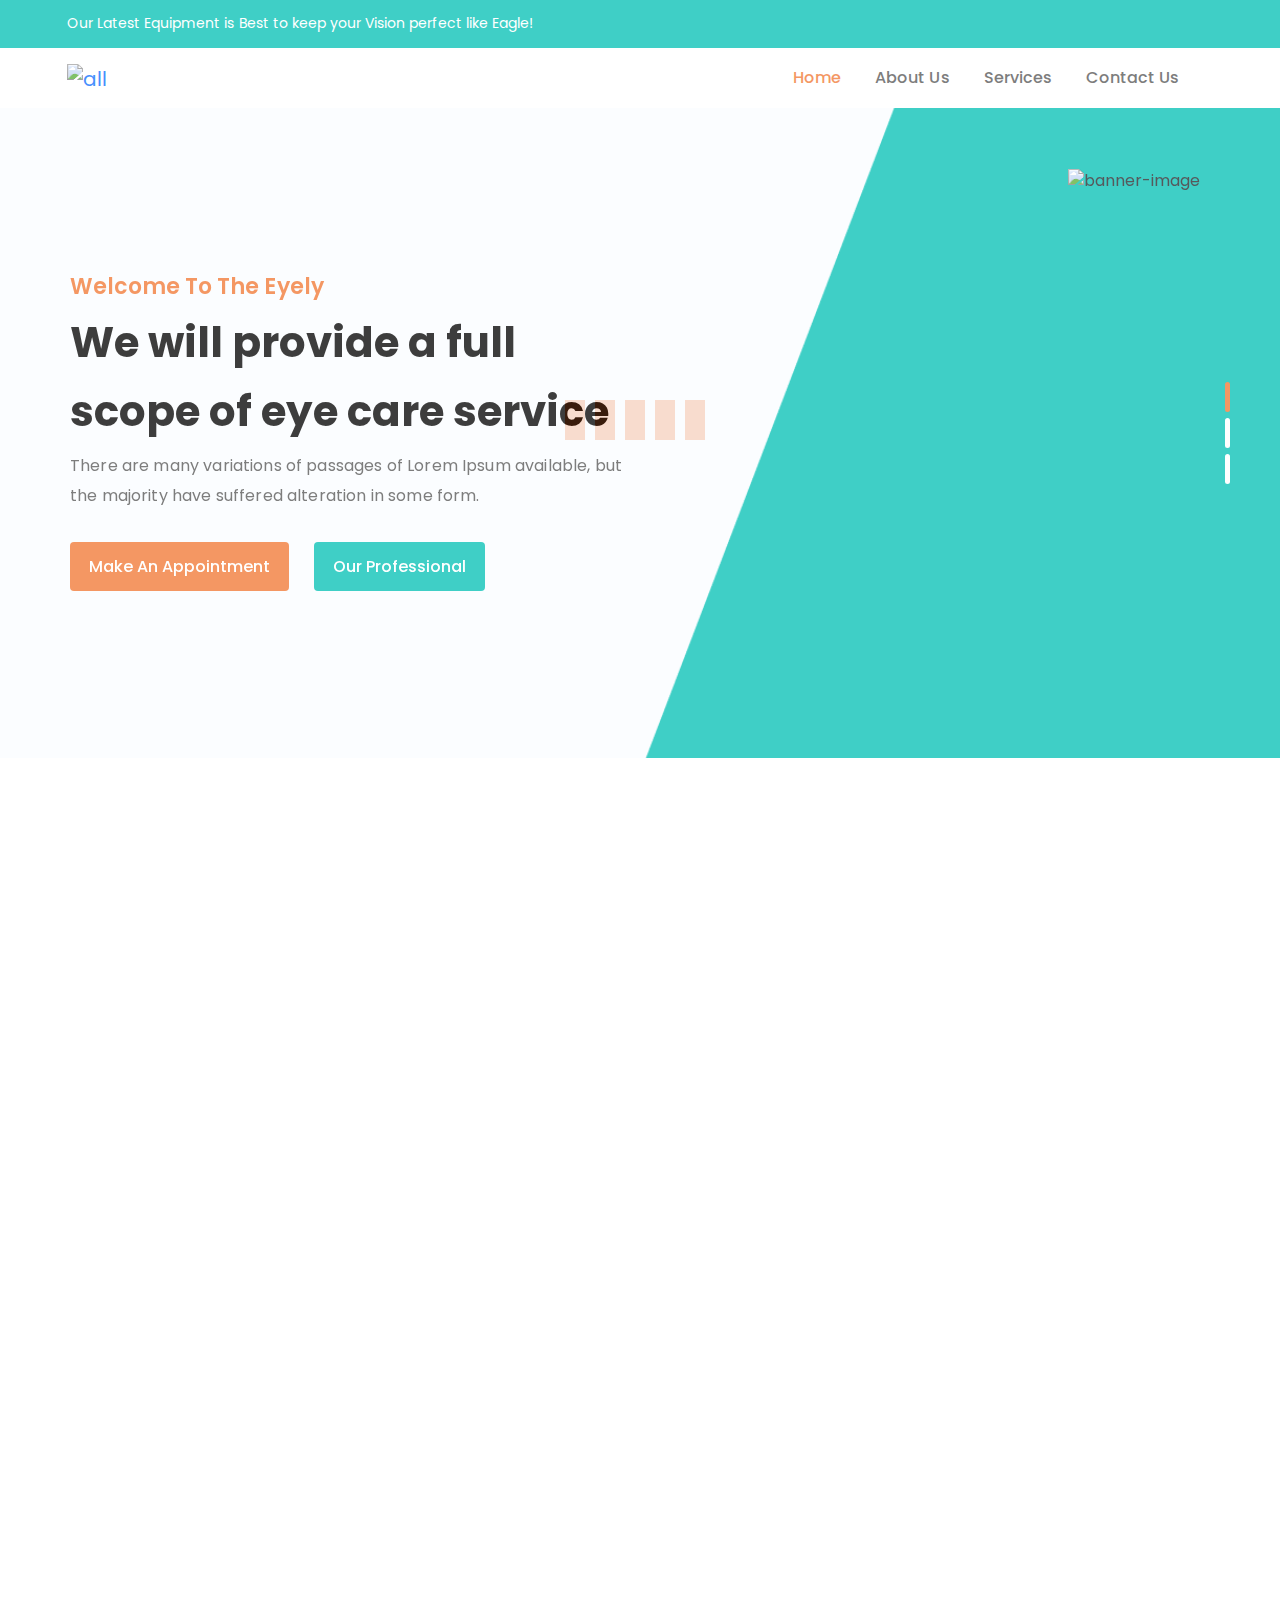
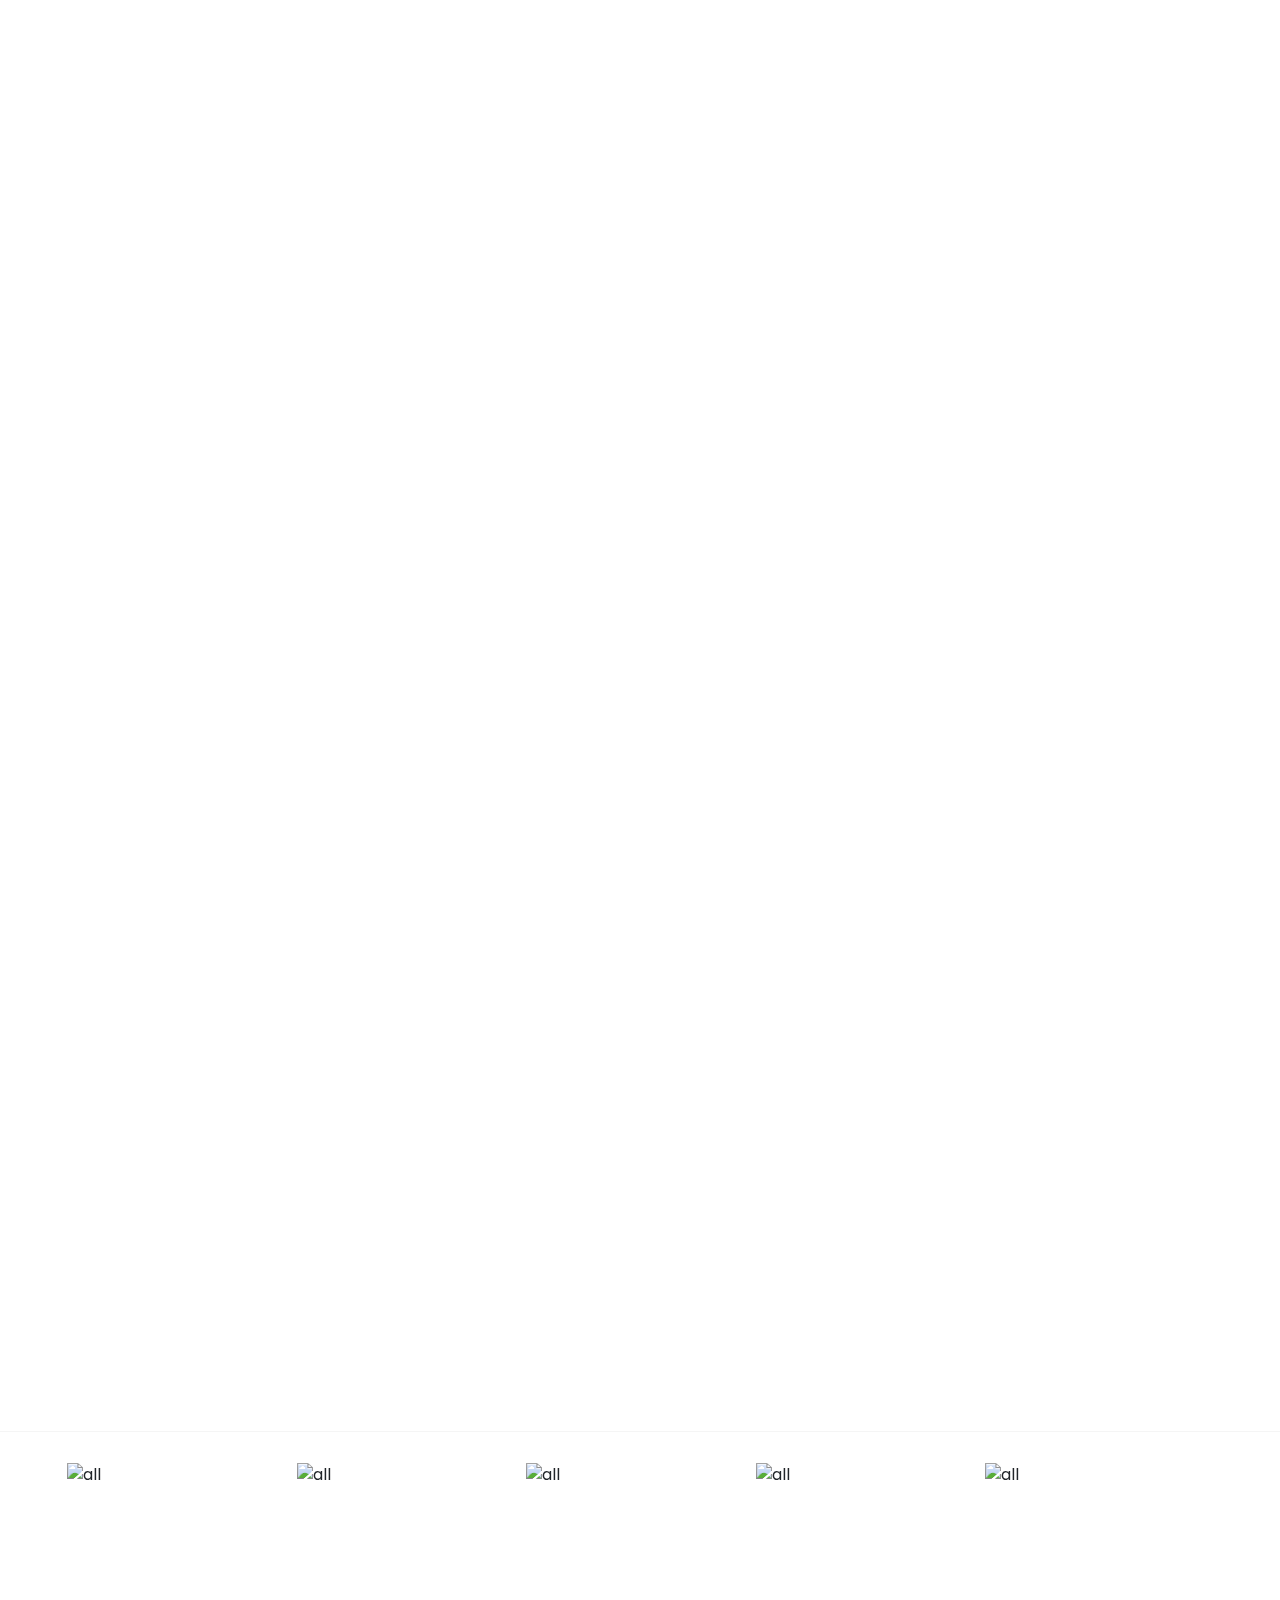
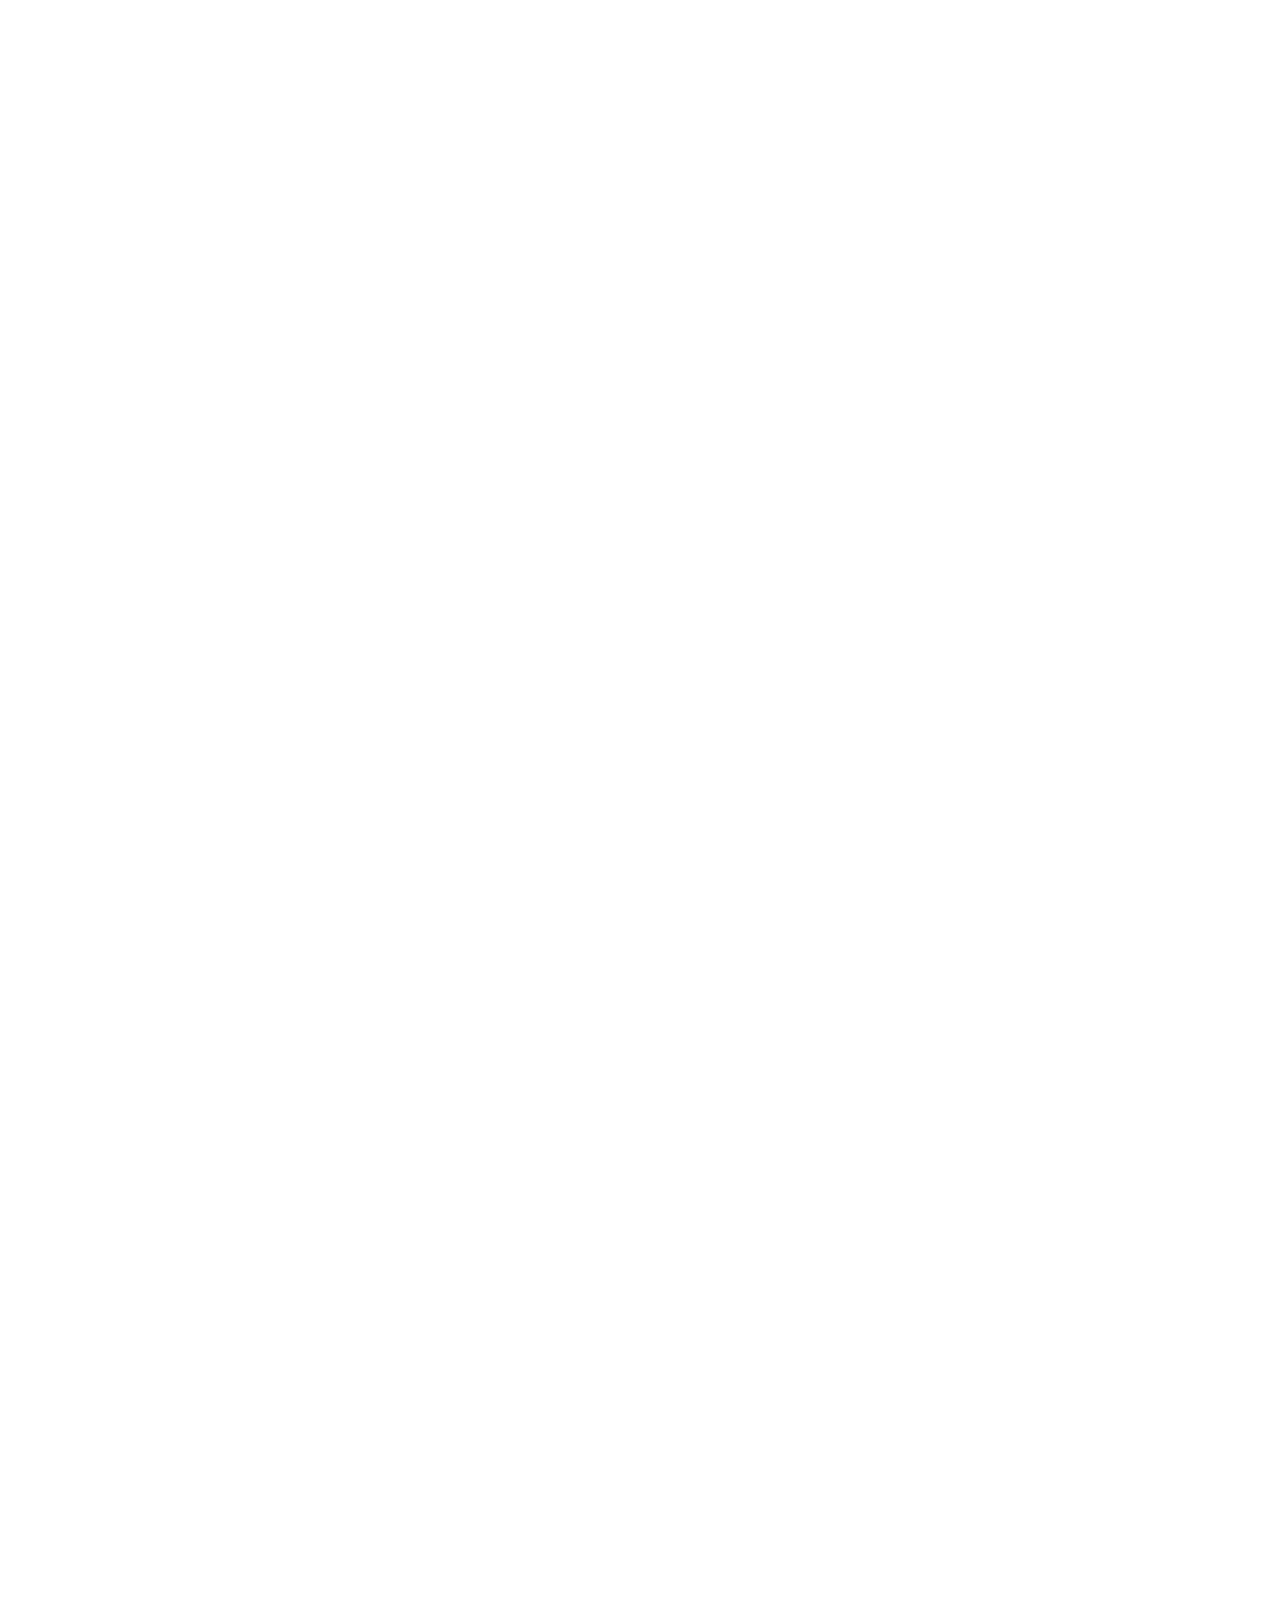
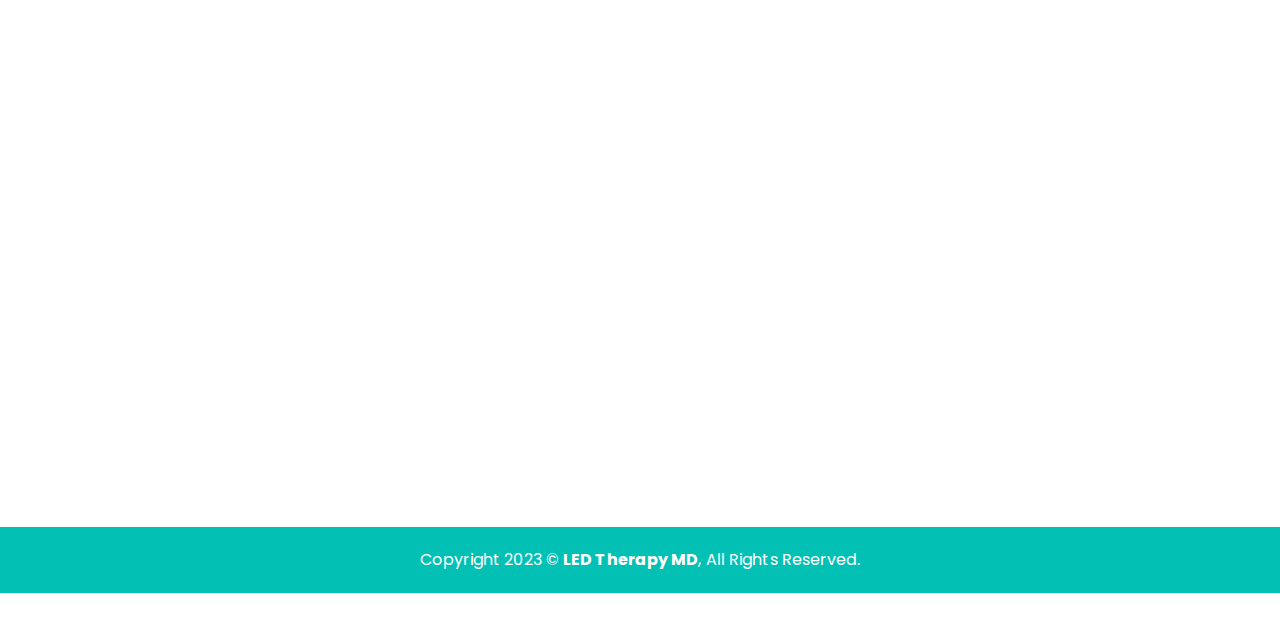
==== index.html @ 7382c35c "first commit" ====
<!DOCTYPE html>
<html lang="en">
<head>
    <meta charset="UTF-8">
    <meta http-equiv="X-UA-Compatible" content="IE=edge">
    <meta name="viewport" content="width=device-width, initial-scale=1.0">
    <link rel="icon" type="image/x-icon" href="http://eyely.bracesol.com/assets/images/eyely-favicon.png">
    <title>LED Therapy MD | Optometrist & Eyecare</title>
    <link href="assets/css/style.css" type="text/css" rel="stylesheet" media="all">
    <link href="assets/css/heo-slider.css" type="text/css" rel="stylesheet" media="all">
    <link href="assets/css/responsive.css" type="text/css" rel="stylesheet" media="all">
    <link href="assets/css/heo-css-lib.css" type="text/css" rel="stylesheet" media="all">
    <link href="assets/css/swiperslidermain.css" type="text/css" rel="stylesheet" media="all">
    <link href="assets/css/typography.css" type="text/css" rel="stylesheet" media="all">
    <link href="assets/css/bootstrap.min.css" rel="stylesheet" media="all" type="text/css">
    <link href="assets/css/select2.min.css" rel="stylesheet" type="text/css" media="all">
    <link href="assets/css/animatin-aos.css" rel="stylesheet" media="all" type="text/css">
    <link href="assets/css/fancybox.css" rel="stylesheet" media="all" type="text/css">
</head>

<body>
    <div class="loader-wrapper">
        <div class="loaded flippers">
            <div></div>
            <div></div>
            <div></div>
            <div></div>
            <div></div>
        </div>
    </div>
    <div class="heo-top-bar" data-aos="fade-down">
        <div class="container">
            <div class="row no-gutters">
                <div class="col-lg-8 col-md-8 col-sm-12 no-gutters">
                    <div class="heo-tp-left">
                        <p>Our Latest Equipment is Best to keep your Vision perfect like Eagle!</p>
                    </div>
                </div>
                <!-- <div class="col-lg-4 col-md-4 col-sm-12 no-gutters">
                    <div class="heo-tp-right">
                        <ul>
                            <li>
                                <p>Social: </p>
                            </li>
                            <li class="tb-social-list-item">
                                <a href="#"><span class="iconify" data-icon="icomoon-free:facebook" data-width="16" data-height="16"></span></a>
                            </li>
                            <li class="tb-social-list-item">
                                <a href="#"><span class="iconify" data-icon="icomoon-free:twitter" data-width="16" data-height="16"></span></a>
                            </li>
                            <li class="tb-social-list-item">
                                <a href="#"><span class="iconify" data-icon="jam:instagram" data-width="20" data-height="20"></span></a>
                            </li>
                            <li class="tb-social-list-item">
                                <a href="#"><span class="iconify" data-icon="icomoon-free:youtube" data-width="16" data-height="16"></span></a>
                            </li>
                        </ul>

                    </div>
                </div> -->
            </div>
        </div>
    </div>
    <!-- ++++++++++logo-nav-section+++++++++ -->
    <div class="heo-header-sec">
        <div class="container">
            <div class="row">
                <div class="heo-nav-bar-main">
                    <nav class="navbar navbar-expand-lg ">
                        <a class="navbar-brand " href="index.html"><img src="http://eyely.bracesol.com/assets/images/Eyely-logo.png" alt="all"></a>
                        <button class="navbar-toggler" type="button" data-bs-toggle="collapse" data-bs-target="#navbarNavDropdown" aria-controls="navbarNavDropdown" aria-expanded="false" aria-label="Toggle navigation">
                            <span class="navbar-toggler-icon"><span class="iconify" data-icon="uim:bars"></span></span>
                        </button>
                        <div class="collapse navbar-collapse heo-nav-bar " id="navbarNavDropdown">
                            <ul class="navbar-nav">
                                <li class="nav-item ">
                                    <a class="nav-link active" href="index.html">Home</a>
                                </li>
                                <li class="nav-item">
                                    <a class="nav-link" href="about-us.html">
                                        About Us
                                    </a>
                                </li>
                                <li class="nav-item">
                                    <a class="nav-link" href="services.html">
                                        Services
                                    </a>
                                </li>
                                <li class="nav-item">
                                    <a class="nav-link" href="contact-us.html">
                                        Contact Us
                                    </a>
                                </li>
                            </ul>

                        </div>

                    </nav>
                </div>
            </div>

        </div>
    </div>
    <!-- slider-section -->
    <section class="heo-slider-sec" data-aos="fade-up">
        <div class="container">
            <div class="swiper-container heo-banner-slider">
                <div class="swiper-wrapper">
                    <div class="swiper-slide">
                        <div class="row">
                            <div class="col-lg-6 col-md-10 col-sm-10 col-10">
                                <div class="heo-header-slider-main">
                                    <div class="heo-header-slider-text">
                                        <h4>Welcome To The Eyely</h4>
                                        <h1>We will provide a full scope of eye care service</h1>
                                        <p>There are many variations of passages of Lorem Ipsum available, but the majority have suffered alteration in some form.</p>
                                    </div>
                                    <div class="heo-header-slider-app-btn">
                                        <a href="appiontment.html" class="heo-btn-success">Make An Appointment</a>
                                        <a href="doctors-grid.html" class="heo-btn-primary">Our Professional</a>
                                    </div>
                                </div>
                            </div>
                            <div class="col-12">
                                <div class="heo-header-img-main">
                                    <div class="heo-header-slide-img">
                                        <img src="http://eyely.bracesol.com/http://eyely.bracesol.com/assets/images/hero-slide-3.png" alt="banner-image">
                                    </div>
                                </div>
                            </div>
                        </div>
                    </div>
                    <div class="swiper-slide">
                        <div class="row">
                            <div class="col-lg-6 col-md-10 col-sm-10 col-10">
                                <div class="heo-header-slider-main">
                                    <div class="heo-header-slider-text">
                                        <h4>Welcome To The Eyely</h4>
                                        <h1>We will provide a full scope of eye care service</h1>
                                        <p>There are many variations of passages of Lorem Ipsum available, but the majority have suffered alteration in some form.</p>
                                    </div>
                                    <div class="heo-header-slider-app-btn">
                                        <a href="appiontment.html" class="heo-btn-success">Make An Appointment</a>
                                        <a href="doctors-grid.html" class="heo-btn-primary">Our Professional</a>
                                    </div>
                                </div>
                            </div>
                            <div class="col-12">
                                <div class="heo-header-img-main">
                                    <div class="heo-header-slide-img">
                                        <img src="http://eyely.bracesol.com/http://eyely.bracesol.com/assets/images/hero-slide-2.png" alt="banner-image">
                                    </div>
                                </div>
                            </div>
                        </div>
                    </div>
                    <div class="swiper-slide">
                        <div class="row">
                            <div class="col-lg-6 col-md-10 col-sm-10 col-10">
                                <div class="heo-header-slider-main">
                                    <div class="heo-header-slider-text">
                                        <h4>Welcome To The Eyely</h4>
                                        <h1>We will provide a full scope of eye care service</h1>
                                        <p>There are many variations of passages of Lorem Ipsum available, but the majority have suffered alteration in some form.</p>
                                    </div>
                                    <div class="heo-header-slider-app-btn">
                                        <a href="appiontment.html" class="heo-btn-success">Make An Appointment</a>
                                        <a href="doctors-grid.html" class="heo-btn-primary">Our Professional</a>
                                    </div>
                                </div>
                            </div>
                            <div class="col-12">
                                <div class="heo-header-img-main">
                                    <div class="heo-header-slide-img">
                                        <img src="http://eyely.bracesol.com/http://eyely.bracesol.com/assets/images/hero-slide-1.png" alt="banner-image">
                                    </div>
                                </div>
                            </div>

                        </div>
                    </div>

                </div>
                <!-- Add Pagination -->
                <div class="swiper-pagination"></div>
            </div>
        </div>
    </section>

    <!-- heo-services-section -->

    <section class="heo-heading-sec" data-aos="zoom-in">
        <div class="container">
            <div class="heo-headings">
                <h2>Eye Care Services</h2>
                <h5>Choose a city and discover interesting spots to meet.</h5>
            </div>
        </div>
    </section>
    <section class="heo-services-sec">
        <div class="container">
            <div class="heo-services-main">
                <div class="row">
                    <div class="col-lg-4 col-md-6 col-sm-6 col-12">
                        <div class="heo-ecs-list" data-aos="fade-up">
                            <div class="heo-ecs-img">
                                <div class="heo-ecs-banner-img">
                                    <a href="services-detail.html"><img src="http://eyely.bracesol.com/http://eyely.bracesol.com/assets/images/ecs-1.png" alt="all"></a>
                                </div>
                                <div class="hec-ecs-img-icon heo-btn-primary"><img src="http://eyely.bracesol.com/assets/images/testing-glasses.svg" alt="all"></div>
                            </div>
                            <div class="heo-ecs-text">
                                <h4><a href="services-detail.html">Surgical Procedure</a></h4>
                                <p>Lorem Ipsum simply dummy text of the printing and typesetting industry.</p>
                                <div class="heo-ecs-read-more">
                                    <a href="services-detail.html">
                                        <h6>Read More</h6>
                                        <p class="heo-read-more"><span class="iconify" data-icon="ep:d-arrow-right" data-width="12" data-height="12"></span></p>
                                    </a>
                                </div>
                            </div>
                            <div class="heo-ecs-bottom-img"><img src="http://eyely.bracesol.com/http://eyely.bracesol.com/assets/images/ecs-2.png" alt="all"></div>
                        </div>
                    </div>

                    <div class="col-lg-4 col-md-6 col-sm-6 col-12">
                        <div class="heo-ecs-list" data-aos="fade-up">
                            <div class="heo-ecs-img">
                                <div class="heo-ecs-banner-img">
                                    <a href="services-detail.html"><img src="http://eyely.bracesol.com/http://eyely.bracesol.com/assets/images/ecs-3.png" alt="all"></a>
                                </div>
                                <div class="hec-ecs-img-icon  heo-btn-primary heo-btn-primary"><img src="http://eyely.bracesol.com/assets/images/eye1.svg" alt="all"></div>
                            </div>
                            <div class="heo-ecs-text">
                                <h4><a href="services-detail.html">Laser Lasik</a></h4>
                                <p>Lorem Ipsum simply dummy text of the printing and typesetting industry.</p>
                                <div class="heo-ecs-read-more">
                                    <a href="services-detail.html">
                                        <h6>Read More</h6>
                                        <p class="heo-read-more"><span class="iconify" data-icon="ep:d-arrow-right" data-width="12" data-height="12"></span></p>
                                    </a>
                                </div>
                            </div>
                            <div class="heo-ecs-bottom-img"><img src="http://eyely.bracesol.com/assets/images/ecs-muted-img-2.png" alt="all"></div>
                        </div>
                    </div>
                    <div class="col-lg-4 col-md-6 col-sm-6 col-12">
                        <div class="heo-ecs-list" data-aos="fade-up">
                            <div class="heo-ecs-img">
                                <div class="heo-ecs-banner-img">
                                    <a href="services-detail.html"><img src="http://eyely.bracesol.com/http://eyely.bracesol.com/assets/images/ecs-3.png" alt="all"></a>
                                </div>
                                <div class="hec-ecs-img-icon  heo-btn-primary"><img src="http://eyely.bracesol.com/assets/images/laser-surgery.svg" alt="all"></div>
                            </div>
                            <div class="heo-ecs-text">
                                <h4> <a href="services-detail.html">Eye Therapy</a></h4>
                                <p>Lorem Ipsum simply dummy text of the printing and typesetting industry.</p>
                                <div class="heo-ecs-read-more">
                                    <a href="services-detail.html">
                                        <h6>Read More</h6>
                                        <p class="heo-read-more"><span class="iconify" data-icon="ep:d-arrow-right" data-width="12" data-height="12"></span></p>
                                    </a>
                                </div>
                            </div>
                            <div class="heo-ecs-bottom-img"><img src="http://eyely.bracesol.com/assets/images/ecs-muted-img-3.png" alt="all"></div>
                        </div>
                    </div>
                    <div class="col-lg-4 col-md-6 col-sm-6 col-12">
                        <div class="heo-ecs-list" data-aos="fade-up">
                            <div class="heo-ecs-img">
                                <div class="heo-ecs-banner-img">
                                    <a href="services-detail.html"><img src="http://eyely.bracesol.com/http://eyely.bracesol.com/assets/images/ecs-4.png" alt="all"></a>
                                </div>
                                <div class="hec-ecs-img-icon  heo-btn-primary"><img src="http://eyely.bracesol.com/assets/images/red-eyes.svg" alt="all"></div>
                            </div>
                            <div class="heo-ecs-text">

                                <h4> <a href="services-detail.html">Dry infection Threat</a></h4>

                                <p>Lorem Ipsum simply dummy text of the printing and typesetting industry.</p>
                                <div class="heo-ecs-read-more">
                                    <a href="services-detail.html">
                                        <h6>Read More</h6>
                                        <p class="heo-read-more"><span class="iconify" data-icon="ep:d-arrow-right" data-width="12" data-height="12"></span></p>
                                    </a>
                                </div>
                            </div>
                            <div class="heo-ecs-bottom-img"><img src="http://eyely.bracesol.com/assets/images/ecs-muted-img-4.png" alt="all"></div>
                        </div>
                    </div>
                    <div class="col-lg-4 col-md-6 col-sm-6 col-12">
                        <div class="heo-ecs-list" data-aos="fade-up">
                            <div class="heo-ecs-img">
                                <div class="heo-ecs-banner-img">
                                    <a href="services-detail.html"><img src="http://eyely.bracesol.com/http://eyely.bracesol.com/assets/images/ecs-5.png" alt="all"></a>
                                </div>
                                <div class="hec-ecs-img-icon  heo-btn-primary"><img src="http://eyely.bracesol.com/assets/images/laser-surgery-1.svg" alt="all"></div>
                            </div>
                            <div class="heo-ecs-text">

                                <h4> <a href="services-detail.html">Eye Test Care</a></h4>

                                <p>Lorem Ipsum simply dummy text of the printing and typesetting industry.</p>
                                <div class="heo-ecs-read-more">
                                    <a href="services-detail.html">
                                        <h6>Read More</h6>
                                        <p class="heo-read-more"><span class="iconify" data-icon="ep:d-arrow-right" data-width="12" data-height="12"></span></p>
                                    </a>
                                </div>
                            </div>
                            <div class="heo-ecs-bottom-img"><img src="http://eyely.bracesol.com/assets/images/ecs-muted-img-5.png" alt="all"></div>
                        </div>
                    </div>
                    <div class="col-lg-4 col-md-6 col-sm-6 col-12">
                        <div class="heo-ecs-list" data-aos="fade-up">
                            <div class="heo-ecs-img">
                                <div class="heo-ecs-banner-img">
                                    <a href="services-detail.html"><img src="http://eyely.bracesol.com/http://eyely.bracesol.com/assets/images/ecs-6.png" alt="all"></a>
                                </div>
                                <div class="hec-ecs-img-icon  heo-btn-primary"><img src="http://eyely.bracesol.com/assets/images/lens-holder-1.svg" alt="all"></div>
                            </div>
                            <div class="heo-ecs-text">

                                <h4><a href="services-detail.html">Contact Lenses</a></h4>

                                <p>Lorem Ipsum simply dummy text of the printing and typesetting industry.</p>
                                <div class="heo-ecs-read-more">
                                    <a href="services-detail.html">
                                        <h6>Read More</h6>
                                        <p class="heo-read-more"><span class="iconify" data-icon="ep:d-arrow-right" data-width="12" data-height="12"></span></p>
                                    </a>
                                </div>
                            </div>
                            <div class="heo-ecs-bottom-img"><img src="http://eyely.bracesol.com/assets/images/ecs-muted-img-6.png" alt="all"></div>
                        </div>
                    </div>

                </div>
                <!-- <div class="heo-view-more"><a href="services.html" class="heo-btn-success">View More Services</a></div> -->
            </div>
        </div>
    </section>
    <!-- ++++++++++heo-about-us+++++++++ -->

    <div class="heo-about-us-sec" data-aos="fade-up">
        <div class="container">
            <div class="heo-about-us-main">
                <div class="row">
                    <div class="col-lg-6 col-md-6 col-sm-12 col-12">
                        <div class="heo-au-main-img" data-aos="fade-up">
                            <img src="http://eyely.bracesol.com/http://eyely.bracesol.com/assets/images/about-us.png" alt="all">
                            <div class="heo-au-exp-20">
                                <p>20+
                                    <small>Years of
                                    Experience</small></p>
                            </div>
                        </div>
                    </div>
                    <div class="col-lg-6 col-md-6 col-sm-12 col-12">
                        <div class="heo-au-right-sec" data-aos="fade-up">
                            <div class="heo-au-heading">
                                <h4>About Us</h4>
                                <h2>We are caring for your eye health hospital</h2>
                            </div>

                            <div class="heo-au-detail" data-aos="fade-up">
                                <p class="heo-au-p">Donec sodales sagittis magna. Sed consequat, leo eget bibendum sodales, augue velit cursus nunc, quis gravida magna mi a libero. Fusce vulputate eleifend sapien. Vestibulum purus quam, scelerisque ut, mollis sed, nonummy
                                    id, metus.</p>
                            </div>
                            <div class="heo-au-acheivments" data-aos="fade-up">
                                <div class="heo-au-ac-item">
                                    <div class="au-ac-icon">
                                        <img src="http://eyely.bracesol.com/assets/images/medal.svg" alt="all">
                                    </div>
                                    <div class="au-ac-content">
                                        <h4>1248</h4>
                                        <p>Client a year</p>
                                    </div>
                                </div>
                                <div class="heo-au-ac-item">
                                    <div class="au-ac-icon">
                                        <img src="http://eyely.bracesol.com/assets/images/happiness.svg" alt="all">
                                    </div>
                                    <div class="au-ac-content">
                                        <h4>2560</h4>
                                        <p>Happy Smile</p>
                                    </div>
                                </div>
                                <div class="heo-au-ac-item">
                                    <div class="au-ac-icon">
                                        <img src="http://eyely.bracesol.com/assets/images/like.svg" alt="all">
                                    </div>
                                    <div class="au-ac-content">
                                        <h4>99.9%</h4>
                                        <p>Quality</p>
                                    </div>
                                </div>
                            </div>
                            <div class="heo-au-watch-demo">
                                <a href="about-us.html">
                                    <div class="heo-au-play-bg">
                                        <p class="heo-au-play">
                                            <img src="http://eyely.bracesol.com/assets/images/play.svg" alt="play">
                                        </p>
                                    </div>
                                    <h6>Watch Demo</h6>
                                </a>
                            </div>
                        </div>
                    </div>
                </div>
            </div>
        </div>
    </div>
    <!-- ++++++++++heo-HOW IT’s WORK+++++++++ -->
    <section class="heo-heading-sec" data-aos="zoom-in">
        <div class="container">
            <div class="heo-headings">
                <h2>How It Works</h2>
                <h5>Choose a city and discover interesting spots to meet.</h5>
            </div>
        </div>
    </section>
    <section class="heo-how-it-works-sec">
        <div class="container">
            <div class="heo-how-it-works-main">
                <div class="row">
                    <div class="col-lg-4 col-md-6 col-sm-12 col-12">
                        <div class="heo-hiw-list" data-aos="fade-up">
                            <div class="heo-hiw-img-icon"><span class="iconify" data-icon="uiw:date"></span></div>
                            <div class="heo-hiw-hover">
                                <div class="heo-hiw-text">
                                    <h5>Make An Appointment</h5>
                                    <p>Lorem Ipsum simply dummy text of the printing and typesetting industry.</p>
                                </div>
                            </div>
                            <div class="heo-hiw-bottom-img"><img src="http://eyely.bracesol.com/assets/images/step-01.svg" alt="all"></div>
                        </div>
                    </div>
                    <div class="col-lg-4 col-md-6 col-sm-12 col-12">
                        <div class="heo-hiw-list" data-aos="fade-up">
                            <div class="heo-hiw-img-icon"><span class="iconify" data-icon="ep:view"></span></div>
                            <div class="heo-hiw-hover">
                                <div class="heo-hiw-text">
                                    <h5>General Checkup</h5>
                                    <p>Lorem Ipsum simply dummy text of the printing and typesetting industry.</p>
                                </div>
                            </div>
                            <div class="heo-hiw-bottom-img"><img src="http://eyely.bracesol.com/assets/images/step-02.svg" alt="all"></div>
                        </div>
                    </div>
                    <div class="col-lg-4 col-md-6 col-sm-12 col-12">
                        <div class="heo-hiw-list heo-hiw-list-last" data-aos="fade-up">
                            <div class="heo-hiw-img-icon"><span class="iconify" data-icon="bi:file-earmark-medical"></span></div>
                            <div class="heo-hiw-hover">
                                <div class="heo-hiw-text">
                                    <h5>Prescribe & Payment</h5>
                                    <p>Lorem Ipsum simply dummy text of the printing and typesetting industry.</p>
                                </div>
                            </div>
                            <div class="heo-hiw-bottom-img"><img src="http://eyely.bracesol.com/assets/images/step-03.svg" alt="all"></div>
                        </div>
                    </div>
                </div>
            </div>
        </div>
    </section>

    <!-- heo-brands -->

    <div class="heo-brands-slider">
        <hr class="heo-bs-hr">
        <div class="container">
            <div class="heo-brands-slider-main">
                <div class="swiper-container heo-testi-swiper-container">
                    <!-- Additional required wrapper -->
                    <div class="swiper-wrapper">
                        <!-- Slides -->
                        <div class="swiper-slide"><img src="http://eyely.bracesol.com/http://eyely.bracesol.com/assets/images/brand-1.png" alt="all">
                        </div>
                        <div class="swiper-slide"><img src="http://eyely.bracesol.com/http://eyely.bracesol.com/assets/images/brand-6.png" alt="all">
                        </div>
                        <div class="swiper-slide"><img src="http://eyely.bracesol.com/http://eyely.bracesol.com/assets/images/brand-4.png" alt="all">
                        </div>
                        <div class="swiper-slide"><img src="http://eyely.bracesol.com/http://eyely.bracesol.com/assets/images/brand-5.png" alt="all">
                        </div>
                        <div class="swiper-slide"><img src="http://eyely.bracesol.com/http://eyely.bracesol.com/assets/images/brand-6.png" alt="all">
                        </div>
                    </div>
                    <!-- If we need navigation buttons -->
                </div>
            </div>
        </div>
    </div>

    <!-- heo-our-experts-sec -->
    <!-- <section class="heo-our-best-team">
        <div class="heo-heading-sec" data-aos="zoom-in">
            <div class="container">
                <div class="heo-headings">
                    <h2>Our Best Teams</h2>
                    <h5>Choose a city and discover interesting spots to meet.</h5>
                </div>
            </div>
        </div>
        <div class="heo-our-best-team-main">
            <div class="container">
                <div class="row">
                    <div class="col-lg-4 col-md-6 col-sm-6">
                        <div class="heo-best-team-dr">
                            <div class="heo-bt-img">
                                <img src="http://eyely.bracesol.com/assets/images/daniel.png" alt="Dr">
                            </div>
                            <div class="heo-bt-detail">
                                <div class="heo-bt-share">
                                    <div class="heo-menu-button heo-btn-primary">
                                        <span class="iconify" data-icon="fe:share" data-width="20" data-height="20"></span>

                                        <a href="javascript:void(0)"><span class="iconify" data-icon="fontisto:facebook" data-width="15" data-height="18"></span></a>
                                        <a href="javascript:void(0)"><span class="iconify" data-icon="el:twitter" data-width="15"></span></a>
                                        <a href="javascript:void(0)"><span class="iconify" data-icon="bi:instagram" data-width="15"></span></a>
                                    </div>
                                </div>
                                <p class="heo-bt-degree">MBBS</p>
                                <a href="doctor-detail.html" class="heo-bt-name">Mr Daniel</a>
                                <div class="heo-bt-call">
                                    <span class="iconify" data-icon="fe:phone" data-width="18" data-height="18"></span>
                                    <p class="heo-bt-call-btn">92742***** <a href="tel:+927422345">Click To Reveal!</a></p>
                                </div>
                            </div>
                        </div>
                    </div>
                    <div class="col-lg-4 col-md-6 col-sm-6">
                        <div class="heo-best-team-dr">
                            <div class="heo-bt-img">
                                <img src="http://eyely.bracesol.com/assets/images/rachel.png" alt="Dr">
                            </div>
                            <div class="heo-bt-detail">
                                <div class="heo-bt-share">
                                    <div class="heo-menu-button heo-btn-primary">
                                        <span class="iconify" data-icon="fe:share" data-width="20" data-height="20"></span>
                                        <a href="javascript:void(0)"><span class="iconify" data-icon="fontisto:facebook" data-width="15" data-height="18"></span></a>
                                        <a href="javascript:void(0)"><span class="iconify" data-icon="el:twitter" data-width="15"></span></a>
                                        <a href="javascript:void(0)"><span class="iconify" data-icon="bi:instagram" data-width="15"></span></a>
                                    </div>
                                </div>
                                <p class="heo-bt-degree">MBBS</p>
                                <a href="doctor-detail.html" class="heo-bt-name">Rachel Pope</a>
                                <div class="heo-bt-call">
                                    <span class="iconify" data-icon="fe:phone" data-width="18" data-height="18"></span>
                                    <p class="heo-bt-call-btn">92742***** <a href="tel:+927422345">Click To Reveal!</a></p>
                                </div>
                            </div>
                        </div>
                    </div>
                    <div class="col-lg-4 col-md-6 col-sm-6">
                        <div class="heo-best-team-dr">
                            <div class="heo-bt-img">
                                <img src="http://eyely.bracesol.com/assets/images/tom-will.png" alt="Dr">
                            </div>
                            <div class="heo-bt-detail">
                                <div class="heo-bt-share">
                                    <div class="heo-menu-button heo-btn-primary">
                                        <span class="iconify" data-icon="fe:share" data-width="20" data-height="20"></span>

                                        <a href="javascript:void(0)"><span class="iconify" data-icon="fontisto:facebook" data-width="15" data-height="18"></span></a>
                                        <a href="javascript:void(0)"><span class="iconify" data-icon="el:twitter" data-width="15"></span></a>
                                        <a href="javascript:void(0)"><span class="iconify" data-icon="bi:instagram" data-width="15"></span></a>
                                    </div>
                                </div>
                                <p class="heo-bt-degree">MBBS</p>
                                <a href="doctor-detail.html" class="heo-bt-name">Tom Williamson</a>
                                <div class="heo-bt-call">
                                    <span class="iconify" data-icon="fe:phone" data-width="18" data-height="18"></span>
                                    <p class="heo-bt-call-btn">92742***** <a href="tel:+927422345">Click To Reveal!</a></p>
                                </div>
                            </div>
                        </div>
                    </div>
                    <div class="col-lg-4 col-md-6 col-sm-6">
                        <div class="heo-best-team-dr">
                            <div class="heo-bt-img">
                                <img src="http://eyely.bracesol.com/assets/images/mis-jonne.png" alt="Dr">
                            </div>
                            <div class="heo-bt-detail">
                                <div class="heo-bt-share">
                                    <div class="heo-menu-button heo-btn-primary">
                                        <span class="iconify" data-icon="fe:share" data-width="20" data-height="20"></span>
                                        <a href="javascript:void(0)"><span class="iconify" data-icon="fontisto:facebook" data-width="15" data-height="18"></span></a>
                                        <a href="javascript:void(0)"><span class="iconify" data-icon="el:twitter" data-width="15"></span></a>
                                        <a href="javascript:void(0)"><span class="iconify" data-icon="bi:instagram" data-width="15"></span></a>
                                    </div>
                                </div>
                                <p class="heo-bt-degree">MBBS</p>
                                <a href="doctor-detail.html" class="heo-bt-name">Miss Joanne</a>
                                <div class="heo-bt-call">
                                    <span class="iconify" data-icon="fe:phone" data-width="18" data-height="18"></span>
                                    <p class="heo-bt-call-btn">92742***** <a href="tel:+927422345">Click To Reveal!</a></p>
                                </div>
                            </div>
                        </div>
                    </div>
                    <div class="col-lg-4 col-md-6 col-sm-6">
                        <div class="heo-best-team-dr">
                            <div class="heo-bt-img">
                                <img src="http://eyely.bracesol.com/assets/images/jhon-beter.png" alt="Dr">
                            </div>
                            <div class="heo-bt-detail">
                                <div class="heo-bt-share">
                                    <div class="heo-menu-button heo-btn-primary">
                                        <span class="iconify" data-icon="fe:share" data-width="20" data-height="20"></span>

                                        <a href="javascript:void(0)"><span class="iconify" data-icon="fontisto:facebook" data-width="15" data-height="18"></span></a>
                                        <a href="javascript:void(0)"><span class="iconify" data-icon="el:twitter" data-width="15"></span></a>
                                        <a href="javascript:void(0)"><span class="iconify" data-icon="bi:instagram" data-width="15"></span></a>
                                    </div>
                                </div>
                                <p class="heo-bt-degree">MBBS</p>
                                <a href="doctor-detail.html" class="heo-bt-name">Dr. John Batter</a>
                                <div class="heo-bt-call">
                                    <span class="iconify" data-icon="fe:phone" data-width="18" data-height="18"></span>
                                    <p class="heo-bt-call-btn">92742***** <a href="tel:+927422345">Click To Reveal!</a></p>
                                </div>
                            </div>
                        </div>
                    </div>
                    <div class="col-lg-4 col-md-6 col-sm-6">
                        <div class="heo-best-team-dr">
                            <div class="heo-bt-img">
                                <img src="http://eyely.bracesol.com/assets/images/berry.png" alt="Dr">
                            </div>
                            <div class="heo-bt-detail">
                                <div class="heo-bt-share">
                                    <div class="heo-menu-button heo-btn-primary">
                                        <span class="iconify" data-icon="fe:share" data-width="20" data-height="20"></span>

                                        <a href="javascript:void(0)"><span class="iconify" data-icon="fontisto:facebook" data-width="15" data-height="18"></span></a>
                                        <a href="javascript:void(0)"><span class="iconify" data-icon="el:twitter" data-width="15"></span></a>
                                        <a href="javascript:void(0)"><span class="iconify" data-icon="bi:instagram" data-width="15"></span></a>
                                    </div>
                                </div>
                                <p class="heo-bt-degree">MBBS</p>
                                <a href="doctor-detail.html" class="heo-bt-name">Dr. Berry Gardner</a>
                                <div class="heo-bt-call">
                                    <span class="iconify" data-icon="fe:phone" data-width="18" data-height="18"></span>
                                    <p class="heo-bt-call-btn">92742***** <a href="tel:+927422345">Click To Reveal!</a></p>
                                </div>
                            </div>
                        </div>
                    </div>
                </div>
                <div class="heo-view-more"><a href="doctors-grid.html" class="heo-btn-success">View More</a></div>
            </div>
        </div>
    </section> -->

    <!-- heo-TESTIMONIALS-sec -->

    <section class="heo-testiminial-sec " data-aos="fade-up">
        <div class="container">
            <div class="heo-heading-sec" data-aos="zoom-in">
                <div class="container">
                    <div class="heo-headings">
                        <h2>What Our Client’s Say</h2>
                        <h5>Choose a city and discover interesting spots to meet.</h5>
                    </div>
                </div>
            </div>
            <div class="heo-testiminial-main">

                <div class="row">
                    <div class="col-lg-12 col-md-12 col-sm-12 col-12">
                        <div class="heo-tm-feedbackslider" data-aos="zoom-in">
                            <div class="swiper-container heo-clients-fb">
                                <!-- Additional required wrapper -->
                                <div class="swiper-wrapper">
                                    <!-- Slides -->
                                    <div class="swiper-slide">
                                        <div class="heo-cilent-fb-inner">
                                            <div class="heo-client-fb-img"><img src="http://eyely.bracesol.com/http://eyely.bracesol.com/assets/images/Ellipse-1977.png" alt="all"></div>
                                            <div class="client-fb-name">
                                                <h5>Isabel jhon</h5>
                                                <h6>Manager</h6>
                                            </div>
                                            <div class="heo-client-fb-msg" data-aos="fade-up">

                                                <div class="client-fb-detail">
                                                    <p data-aos="fade-up">Donec quam felis, ultricies nec, pellentesque eu, pretium quis, sem. Nulla consequat massa quis enim. Donec pede justo, fringilla vel, aliquet nec, vulputate eget, arcu.</p>
                                                </div>
                                            </div>
                                        </div>
                                    </div>
                                    <div class="swiper-slide">
                                        <div class="heo-cilent-fb-inner">
                                            <div class="heo-client-fb-img"><img src="http://eyely.bracesol.com/http://eyely.bracesol.com/assets/images/client-img.png" alt="all"></div>
                                            <div class="client-fb-name">
                                                <h5>Marley</h5>
                                                <h6>Coordinator</h6>
                                            </div>
                                            <div class="heo-client-fb-msg" data-aos="fade-up">

                                                <div class="client-fb-detail">
                                                    <p data-aos="fade-up">Donec quam felis, ultricies nec, pellentesque eu, pretium quis, sem. Nulla consequat massa quis enim. Donec pede justo, fringilla vel, aliquet nec, vulputate eget, arcu.</p>
                                                </div>
                                            </div>
                                        </div>
                                    </div>
                                    <div class="swiper-slide">
                                        <div class="heo-cilent-fb-inner">
                                            <div class="heo-client-fb-img"><img src="http://eyely.bracesol.com/http://eyely.bracesol.com/assets/images/warren.png" alt="all"></div>
                                            <div class="client-fb-name">
                                                <h4>Warren</h4>
                                                <h6>Director</h6>
                                            </div>
                                            <div class="heo-client-fb-msg" data-aos="fade-up">

                                                <div class="client-fb-detail">
                                                    <p data-aos="fade-up">Donec quam felis, ultricies nec, pellentesque eu, pretium quis, sem. Nulla consequat massa quis enim. Donec pede justo, fringilla vel, aliquet nec, vulputate eget, arcu.</p>
                                                </div>
                                            </div>
                                        </div>
                                    </div>
                                </div>
                            </div>
                        </div>
                    </div>
                </div>
            </div>
        </div>
    </section>
    <!-- heo-APPOINTMENT-sec -->
    <section class="heo-appiontment-sec" data-aos="fade-up">
        <div class="container">
            <div class="heo-appiontment-main">
                <div class="row">
                    <div class="col-lg-6 col-md-12 col-sm-12 col-12 pe-lg-0 pe-md-0 ">
                        <div class="heo-heading-sec" data-aos="zoom-in">
                            <div class="heo-headings">
                                <h2>Make An Appoinment</h2>
                                <h5>Choose a city and discover interesting spots to meet.</h5>
                            </div>
                        </div>
                        <div class="heo-am-form" data-aos="fade-up">
                            <form>
                                <div class="row">
                                    <div class="col-sm-6 col-12">
                                        <label class="">First Name<span>*</span></label>
                                        <input type="text" class="form-control" placeholder="First name" required>
                                    </div>
                                    <div class="col-sm-6 col">
                                        <label class="">Last Name<span>*</span></label>
                                        <input type="text" class="form-control" placeholder="Last name" required>
                                    </div>
                                    <div class="col-sm-6 col-12">
                                        <label class="">Email<span>*</span></label>
                                        <input type="email" class="form-control" placeholder="Please Enter Your Email" required>
                                    </div>
                                    <div class="col-sm-6 col">
                                        <label class="">Last Name<span>*</span></label>
                                        <div class="heo-select-wrapper">
                                            <select>
                                            <option value="ca">Choose Doctor</option>
                                            <option value="ca">Doctor 1</option>
                                            <option value="cd">Doctor 2</option>
                                            <option value="xx">Doctor 3</option>
                                        </select>
                                        </div>
                                    </div>
                                    <div class="col-sm-6 col-12">
                                        <label class="">Phone Number<span>*</span></label>
                                        <input type="text" class="form-control" placeholder="Your Phone Number Please" required>
                                    </div>
                                    <div class="col-sm-6 col">
                                        <label class="">Time & Date<span>*</span></label>
                                        <input type="text" class="form-control" placeholder="Please Date & Time" required>
                                    </div>
                                    <div class="col-12">
                                        <label class="">Message<span>*</span></label>
                                        <textarea class="form-control" placeholder="Your Message" rows="4" required></textarea>
                                    </div>
                                    <div class="col-12">
                                        <input class="heo-make-app-btn heo-btn-success" type="submit" value="Make An Appiontment"></div>
                                </div>
                            </form>
                        </div>
                    </div>
                    <div class="col-lg-6 col-md-12 col-sm-12 col-12">
                        <div class="heo-am-booknow" data-aos="fade-up">
                            <div class="heo-book-am-icon">
                                <img src="http://eyely.bracesol.com/assets/images/clock.svg" alt="clock">
                            </div>
                            <h2>Working Hours</h2>
                            <p>Donec quam felis, ultricies nec, pellentesque eu, pretium quis, sem. Nulla consequat massa quis enim. Donec pede justo, fringilla vel, aliquet nec, vulputate eget, arcu.
                            </p>
                            <h4>Opening Hours </h4>
                            <div class="heo-am-clinic-timing">
                                <h6>Monday
                                    <span>09:00 AM - 09:00 PM</span>
                                </h6>
                                <h6>Tuesday
                                    <span>09:00 AM - 09:00 PM</span>
                                </h6>
                                <h6>Wednesday
                                    <span>09:00 AM - 09:00 PM</span>
                                </h6>
                                <h6>Thursday
                                    <span>09:00 AM - 09:00 PM</span>
                                </h6>
                                <h6>Friday
                                    <span>09:00 AM - 09:00 PM</span>
                                </h6>
                                <h6>Saturday
                                    <span>Closed</span>
                                </h6>
                                <h6>Sunday
                                    <span>Closed</span>
                                </h6>
                            </div>
                        </div>
                    </div>
                </div>
            </div>
        </div>
    </section>

    <!-- <section class="heo-blog-news-sec">
        <div class="heo-heading-sec" data-aos="zoom-in">
            <div class="container">
                <div class="heo-headings">
                    <h2>Our Latest News</h2>
                    <h5>Choose a city and discover interesting spots to meet.</h5>
                </div>
            </div>
        </div>
        <div class="container">
            <div class="heo-blog-news-main">
                <div class="row">
                    <div class="col-lg-6 col-md-12 col-sm-12 col-12">
                        <div class="heo-blog-slider">
                            <div class="heo-blog-inner">
                                <div class="heo-blog-img"><img src="http://eyely.bracesol.com/assets/images/Rectangle-1742.png" alt="all"></div>
                                <div class="heo-blog-text">
                                    <div class="blog-cap">
                                        <h5>Can Frame & Glasses Work Better Than Lense?</h5>
                                    </div>
                                    <div class="blog-date">
                                        <span class="iconify" data-icon="uiw:date" data-width="20"></span>
                                        <span>3 June, 2022</span>
                                    </div>
                                    <div class="blog-p">
                                        <p>Donec quam felis, ultricies nec, pellentesque eu, pretium quis, Nulla conseqsem.</p>
                                    </div>
                                    <div class="heo-blog-read-more">
                                        <a href="blog-detail.html">
                                            <h6>Read More</h6>
                                            <p class="heo-read-more"><span class="iconify" data-icon="ep:d-arrow-right" data-width="12" data-height="12"></span></p>
                                        </a>
                                    </div>
                                </div>
                            </div>
                        </div>
                    </div>
                    <div class="col-lg-6 col-md-12 col-sm-12 col-12">
                        <div class="heo-blog-slider">
                            <div class="heo-blog-inner">
                                <div class="heo-blog-img"><img src="http://eyely.bracesol.com/assets/images/blog-dr-img.png" alt="all"></div>
                                <div class="heo-blog-text">
                                    <div class="blog-cap">
                                        <h5>Can Frame & Glasses Work Better Than Lense?</h5>
                                    </div>
                                    <div class="blog-date"><span class="iconify" data-icon="uiw:date" data-width="20"></span>
                                        <span>3 June, 2022</span></div>
                                    <div class="blog-p">
                                        <p>Donec quam felis, ultricies nec, pellentesque eu, pretium quis, Nulla conseqsem.</p>
                                    </div>
                                    <div class="heo-blog-read-more">
                                        <a href="blog-detail.html">
                                            <h6>Read More</h6>
                                            <p class="heo-read-more"><span class="iconify" data-icon="ep:d-arrow-right" data-width="12" data-height="12"></span></p>
                                        </a>
                                    </div>
                                </div>
                            </div>
                        </div>
                    </div>
                    <div class="col-lg-6 col-md-12 col-sm-12 col-12">
                        <div class="heo-blog-slider">
                            <div class="heo-blog-inner">
                                <div class="heo-blog-img"><img src="http://eyely.bracesol.com/assets/images/Rectangle-173.png" alt="all"></div>
                                <div class="heo-blog-text">
                                    <div class="blog-cap">
                                        <h5>Can Frame & Glasses Work Better Than Lense?</h5>
                                    </div>
                                    <div class="blog-date"><span class="iconify" data-icon="uiw:date" data-width="20"></span>
                                        <span>3 June, 2022</span></div>
                                    <div class="blog-p">
                                        <p>Donec quam felis, ultricies nec, pellentesque eu, pretium quis, Nulla conseqsem.</p>
                                    </div>
                                    <div class="heo-blog-read-more">
                                        <a href="blog-detail.html">
                                            <h6>Read More</h6>
                                            <p class="heo-read-more"><span class="iconify" data-icon="ep:d-arrow-right" data-width="12" data-height="12"></span></p>
                                        </a>
                                    </div>
                                </div>
                            </div>
                        </div>
                    </div>
                    <div class="col-lg-6 col-md-12 col-sm-12 col-12">
                        <div class="heo-blog-slider">
                            <div class="heo-blog-inner">
                                <div class="heo-blog-img"><img src="http://eyely.bracesol.com/assets/images/Rectangle-17.png" alt="all"></div>
                                <div class="heo-blog-text">
                                    <div class="blog-cap">
                                        <h5>Can Frame & Glasses Work Better Than Lense?</h5>
                                    </div>
                                    <div class="blog-date"><span class="iconify" data-icon="uiw:date" data-width="20"></span>
                                        <span>3 June, 2022</span></div>
                                    <div class="blog-p">
                                        <p>Donec quam felis, ultricies nec, pellentesque eu, pretium quis, Nulla conseqsem.</p>
                                    </div>
                                    <div class="heo-blog-read-more">
                                        <a href="blog-detail.html">
                                            <h6>Read More</h6>
                                            <p class="heo-read-more"><span class="iconify" data-icon="ep:d-arrow-right" data-width="12" data-height="12"></span></p>
                                        </a>
                                    </div>
                                </div>
                            </div>
                        </div>
                    </div>
                </div>
            </div>
        </div>
    </section> -->

    <!-- heo-Scroll-top-sec -->
    <div id="scrollTopBtn" title="Go to top">
        <div class="heo-btn-success"><span class="iconify" data-icon="oi:arrow-top" data-width="18"></span></div>
    </div>

    <!-- heo-footr-sec -->
    <footer class="heo-main-footer">
        <div class="heo-footer-newsletter" data-aos="fade-up">
            <div class="container">
                <div class="heo-footer-newsletter-main">
                    <div class="row">
                        <div class="col-lg-6 col-md-6 col-12">
                            <div class="heo-footer-newsletter-text">
                                <h5>Subscribe Our Email Newsletter & Stay Tuned</h5>
                                <p>Nam quam nunc, blandit vel, luctus pulvinar, hendrerit id, lorem. Maecenas necNam quam nunc, blandit vel,</p>
                            </div>
                        </div>
                        <div class="col-lg-6 col-md-6 col-12">
                            <div class="heo-footer-nl-btn">
                                <input type="email" placeholder="Your email address">
                                <button id="submit" class="heo-btn-success">Subscribe</button>
                            </div>
                        </div>
                    </div>
                </div>
            </div>
        </div>

        <section class="heo-footer-sec" data-aos="fade-up">
            <div class="container">
                <div class="heo-footer-main">
                    <div class="row">
                        <div class="col-lg-4 col-md-4 col-sm-12 col-12">
                            <div class="heo-footer-information">
                                <div class="heo-footer-log-head">
                                    <div class="heo-footer-logo" data-aos="fade-up"><img src="http://eyely.bracesol.com/assets/images/Eyely-logo.png" alt="all"></div>
                                    <p data-aos="fade-up">Nam quam nunc, blandit vel, luctus pulvinar, hendrerit id, lorem. Maecenas nec odio et ante tincidunt tempus. Donec vitae sapien ut libero venenatis faucibus.Etiam sit amet </p>
                                </div>

                                <div class="heo-footer-contact">
                                    <div data-aos="fade-up"><a href="tel:+96858624824"><span class="iconify" data-icon="carbon:phone-voice" data-width="20"></span>+9685 (8624) 824</a>
                                    </div>
                                    <div data-aos="fade-up"><a href="mailto:healthieo@eyecare.com"><span class="iconify" data-icon="clarity:email-solid" data-width="20"></span>healthieo@eyecare.com</a>
                                    </div>
                                    <div data-aos="fade-up"><a href="javascript:void(0)"><span class="iconify" data-icon="entypo:location-pin" data-width="20"></span>Kaduruwela , Kona utter</a>
                                    </div>
                                </div>
                            </div>

                        </div>
                        <div class="col-lg-4 col-md-4 col-sm-6 col-12">
                            <div class="heo-footer-quick-links">
                                <h5 data-aos="fade-up">Quick Links</h5>
                                <ul data-aos="fade-up">
                                    <li>
                                        <div class="heo-footer-ql-nav"><span class="iconify" data-icon="map:circle" data-width="8"></span><a href="about-us.html">About Us</a></div>

                                    </li>
                                    <li>
                                        <div class="heo-footer-ql-nav"><span class="iconify" data-icon="map:circle" data-width="8"></span><a href="contact-us.html">Contact Us</a></div>
                                    </li>
                                    <li>
                                        <div class="heo-footer-ql-nav"><span class="iconify" data-icon="map:circle" data-width="8"></span><a href="services.html">Services</a></div>
                                    </li>
                                </ul>
                            </div>
                        </div>
                        <!-- <div class="col-lg-4 col-md-4 col-sm-6 col-12">
                            <div class="heo-best-gallery-list">
                                <h5 data-aos="fade-up">Best Gallery</h5>
                                <div class="row" data-aos="fade-up">
                                    <div class="col-xl-3 col-lg-4 col-md-6 col-sm-4 col-3">
                                        <div class="heo-best-gallery-img">
                                            <a data-fancybox="ftr-gallery" data-src="http://eyely.bracesol.com/assets/images/Rectangle-1640.png">
                                                <img src="http://eyely.bracesol.com/assets/images/Rectangle-1640.png" class="heo-blog-img-responsive" alt="Trail">
                                            </a>
                                        </div>
                                    </div>
                                    <div class="col-xl-3 col-lg-4 col-md-6 col-sm-4 col-3">
                                        <div class="heo-best-gallery-img">
                                            <a data-fancybox="ftr-gallery" data-src="http://eyely.bracesol.com/assets/images/Rectangle-1641.png">
                                                <img src="http://eyely.bracesol.com/assets/images/Rectangle-1641.png" class="heo-blog-img-responsive" alt="Trail">
                                            </a>
                                        </div>
                                    </div>
                                    <div class="col-xl-3 col-lg-4 col-md-6 col-sm-4 col-3">
                                        <div class="heo-best-gallery-img">
                                            <a data-fancybox="ftr-gallery" data-src="http://eyely.bracesol.com/assets/images/Rectangle-1642.png">
                                                <img src="http://eyely.bracesol.com/assets/images/Rectangle-1642.png" class="heo-blog-img-responsive" alt="Trail">
                                            </a>
                                        </div>
                                    </div>
                                    <div class="col-xl-3 col-lg-4 col-md-6 col-sm-4 col-3">
                                        <div class="heo-best-gallery-img">
                                            <a data-fancybox="ftr-gallery" data-src="http://eyely.bracesol.com/assets/images/Rectangle-1643.png">
                                                <img src="http://eyely.bracesol.com/assets/images/Rectangle-1643.png" class="heo-blog-img-responsive" alt="Trail">
                                            </a>
                                        </div>
                                    </div>
                                    <div class="col-xl-3 col-lg-4 col-md-6 col-sm-4 col-3">
                                        <div class="heo-best-gallery-img">
                                            <a data-fancybox="ftr-gallery" data-src="http://eyely.bracesol.com/assets/images/Rectangle-1644.png">
                                                <img src="http://eyely.bracesol.com/assets/images/Rectangle-1644.png" class="heo-blog-img-responsive" alt="Trail">
                                            </a>
                                        </div>
                                    </div>
                                    <div class="col-xl-3 col-lg-4 col-md-6 col-sm-4 col-3">
                                        <div class="heo-best-gallery-img">
                                            <a data-fancybox="ftr-gallery" data-src="http://eyely.bracesol.com/assets/images/Rectangle-1645.png">
                                                <img src="http://eyely.bracesol.com/assets/images/Rectangle-1645.png" class="heo-blog-img-responsive" alt="Trail">
                                            </a>
                                        </div>
                                    </div>
                                    <div class="col-xl-3 col-lg-4 col-md-6 col-sm-4 col-3">
                                        <div class="heo-best-gallery-img">
                                            <a data-fancybox="ftr-gallery" data-src="http://eyely.bracesol.com/assets/images/Rectangle-1646.png">
                                                <img src="http://eyely.bracesol.com/assets/images/Rectangle-1646.png" class="heo-blog-img-responsive" alt="Trail">
                                            </a>
                                        </div>
                                    </div>
                                    <div class="col-xl-3 col-lg-4 col-md-6 col-sm-4 col-3">
                                        <div class="heo-best-gallery-img">
                                            <a data-fancybox="ftr-gallery" data-src="http://eyely.bracesol.com/assets/images/Rectangle-1647.png">
                                                <img src="http://eyely.bracesol.com/assets/images/Rectangle-1647.png" class="heo-blog-img-responsive" alt="Trail">
                                            </a>
                                        </div>
                                    </div>
                                </div>
                            </div>
                            <div class="heo-footer-sl-main">
                                <h6>Social:</h6>
                                <div class="heo-footer-social-link">
                                    <ul>
                                        <li><a href="javascript:void(0)" class="heo-btn-primary"><span class="iconify" data-icon="fontisto:facebook" data-width="15" data-height="18"></span></a></li>
                                        <li><a href="javascript:void(0)" class="heo-btn-primary"><span class="iconify" data-icon="el:twitter" data-width="15"></span></a></li>
                                        <li><a href="javascript:void(0)" class="heo-btn-primary"><span class="iconify" data-icon="bi:instagram" data-width="15"></span></a></li>
                                        <li><a href="javascript:void(0)" class="heo-btn-primary"><span class="iconify" data-icon="icomoon-free:youtube" data-width="15" data-height="20"></span></a></li>
                                    </ul>
                                </div>
                            </div>
                        </div> -->
                    </div>
                </div>
            </div>
        </section>
        <div class="footer-copyright-sec">
            <div class="container">
                <div class="heo-footer-copy-rights">
                    <div class="heo-footer-comp-cr">
                        <p>Copyright 2023 © <b>LED Therapy MD</b>, All Rights Reserved.</p>
                    </div>

                </div>
            </div>
        </div>
    </footer>

    <!-- js-files -->
    <script src="assets/js/jquery-3.3.1.min.js"></script>
    <script src="assets/js/main.js"></script>
    <script src="assets/js/heo-slider.js"></script>
    <script src="assets/js/fancybox.js"></script>
    <script src="assets/js/bootstrap.bundle.min.js"></script>
    <script src="assets/js/heo-slider.js"></script>
    <script src="assets/js/iconify.min.js"></script>
    <script src="assets/js/select2.min.js"></script>
    <script src="assets/js/animation-aos.js"></script>
    <script>
        AOS.init({
            duration: 1200,
            offset: 100,
            once: true
        });
    </script>
    <!-- js-files -->
</body>
</html>
---- assets/css/style.css ----
* {
    margin: 0px;
    padding: 0px;
    box-sizing: border-box;
}

.container {
    max-width: 1170px;
    width: 100%;
    margin: 0px auto;
}

body,
html {
    scroll-behavior: smooth;
    width: 100%;
}
/* ==================top-bar =================*/

.heo-top-bar {
    background-color: var(--heo-primary);
}

.heo-top-bar .row {
    background-color: var(--heo-primary);
}

.no-gutters {
    margin-right: 0 !important;
    margin-left: 0 !important;
    padding-right: 0 !important;
    padding-left: 0 !important;
}

.heo-tp-left {
    padding: 13px 0px 14px;
}

.heo-top-bar p {
    margin-bottom: 0px;
}

.heo-tp-left p {
    color: var(--heo-light);
    font-style: normal;
    line-height: 21px !important;
    font-size: 14px !important;
}

.heo-tp-right ul {
    margin: 0px;
    padding: 0px;
    display: flex;
    gap: 2px;
    justify-content: flex-end;
    align-items: center;
}

.heo-tp-right ul li {
    margin-bottom: 0px;
    list-style: none;
}

.heo-tp-right ul li p {
    list-style: none;
    color: var(--heo-light);
    padding: 13px 19px 14px 0px;
    line-height: 21px !important;
    font-size: 14px !important;
}

li.tb-social-list-item {
    max-width: 40px;
    width: 100%;
    background: rgb(0, 0, 0, 0.2);
    padding: 12px 15px;
    display: flex;
    justify-content: center;
    align-items: center;
}

li.tb-social-list-item:hover {
    background: var(--heo-success);
    transition: ease 0.5s;
}

.heo-tp-right ul li a {
    font-size: 16px;
    color: var(--heo-light);
}
/* =================logo-nav-baaaar=============== */

.dropdown:hover .dropdown-menu {
    display: block;
}

.navbar-toggler-icon {
    display: flex !important;
    align-items: center;
}

.heo-nav-bar-main .heo-nav-bar {
    background: var(--heo-light);
    border-radius: 10px;
}

.navbar-expand-lg .navbar-collapse {
    justify-content: flex-end;
}

.heo-nav-bar-main .navbar {
    padding: 0px;
}

.heo-nav-bar-main .navbar-brand {
    margin-right: 97px !important;
    padding: 0px !important;
}

.heo-nav-bar .nav-link {
    padding: 0px !important;
    margin-right: 34px;
}

.heo-nav-bar {
    justify-content: space-between;
}

.heo-nav-bar svg {
    color: var(--heo-primary);
}

li.nav-item .active {
    color: var(--heo-success);
}

li.nav-item .active svg {
    color: var(--heo-success);
}

.dropdown-item.active,
.dropdown-item:active {
    color: var(--heo-light) !important;
    background: var(--heo-primary) !important;
}

.heo-nav-bar svg:hover {
    color: var(--heo-success);
    transition: ease 0.5s;
}

.heo-nav-bar ul {}

.heo-nav-bar li a {
    display: flex;
    align-items: center;
}

.heo-nav-bar ul li a {
    font-weight: 500;
    font-size: 16px;
    line-height: 17px;
    /* identical to box height */
    letter-spacing: 0.0015em;
    color: var(--heo-davyGray);
    height: 60px;
    line-height: 60px;
}

.heo-nav-bar ul li a:hover {
    color: var(--heo-success);
    transition: ease 0.5s;
}

.heo-dropdown-menu {
    border: none !important;
    padding: 0px !important;
    border-radius: 4px !important;
    box-shadow: rgba(50, 50, 93, 0.25) 0px 13px 27px -5px, rgba(0, 0, 0, 0.3) 0px 8px 16px -8px;
    z-index: 1;
}

.heo-dropdown-menu .dropdown-item {
    font-size: 14px !important;
    font-weight: 500 !important;
    line-height: 45px !important;
    height: 45px;
    background: var(--heo-light);
    color: var(--heo-davyGray);
}

.heo-dropdown-menu li {
    border-bottom: 1px solid var(--heo-whisper) !important;
}

.heo-dropdown-menu li:last-child {
    border-bottom: 0px !important;
}

.heo-dropdown-menu .dropdown-item:hover {
    color: var(--heo-light);
    background: var(--heo-primary) !important;
}

.heo-dropdown-menu .dropdown-item:hover {
    background: var(--heo-primary) !important;
}

.navbar-toggler:focus {
    box-shadow: none !important;
}
/* ============================slider-section========================== */

.heo-header-slider-main {
    padding: 100px 0px 165px;
}

section.heo-slider-sec .swiper-container {
    max-width: 1140px;
}

.heo-header-slide-img {
    position: absolute;
    bottom: 0px;
    top: 0px;
    right: 10px;
    z-index: -1;
}

.heo-header-slide-img img {
    width: 100%;
    height: 100%;
}

.heo-header-slider-main h4 {
    color: var(--heo-success);
    margin-bottom: 0px;
}

.heo-header-slider-main h1 {
    color: var(--heo-dark);
    margin-bottom: 0px;
}

.heo-header-slider-main h1 span {
    display: block;
    font-weight: 700;
    font-size: 34px;
    line-height: 42px;
    /* identical to box height */
}

.heo-header-slider-main small {
    color: var(--heo-success);
    font-weight: 700;
    font-size: 34px;
    line-height: 42px;
}

.heo-header-slider-main p {
    margin-bottom: 0px;
    font-weight: 500;
    font-size: 16px;
    line-height: 24px;
    /* or 150% */
    letter-spacing: 0.15px;
    color: var(--heo-davyGray);
    width: 558px;
}

.heo-header-slider-text {
    display: flex;
    flex-wrap: wrap;
    align-items: flex-start;
    gap: 5px;
    flex-direction: column;
}

.heo-slider-sec {
    padding: 60px 0px 0px;
    margin-bottom: 100px;
}

.heo-header-slider-app-btn {
    display: flex;
    align-items: center;
    flex-wrap: wrap;
    gap: 25px;
    margin-top: 31px;
}

.heo-header-slider-app-btn a {
    text-decoration: none;
    padding: 15px 19px;
    font-weight: 500;
    font-size: 16px;
    line-height: 19px;
    border-radius: 4px;
}
/* ============================heading-section=============== */

.heo-headings {
    text-align: center;
}

.heo-headings h2 {
    color: var(--heo-dark);
    margin-bottom: 10px;
    text-transform: capitalize;
}

.heo-headings h5 {
    color: var(--heo-davyGray);
    margin-bottom: 0px;
}
/* =================our-services=============== */

.heo-services-main {
    padding-bottom: 100px;
    margin-top: 80px;
}

.heo-ecs-list {
    background: var(--heo-light);
}

.heo-ecs-list .heo-ecs-banner-img img {
    width: 100%;
}

.heo-ecs-list a {
    text-decoration: none;
    color: var(--heo-charcol);
}

.heo-ecs-img {
    position: relative;
}

.hec-ecs-img-icon {
    position: absolute;
    bottom: -25px;
    left: 22px;
    padding: 11px;
    border-radius: 40px;
    background-color: var(--heo-success);
    offset: 0px;
    outline: 1px dashed var(--heo-light);
    outline-offset: -10px;
    height: 76px;
    width: 76px;
    text-align: center;
    line-height: 49px;
}

.hec-ecs-img-icon:hover {
    background-color: var(--heo-primary);
}

.heo-ecs-text {
    padding: 49px 28px 37px 30px;
    border: 1px solid var(--heo-whisper);
    border-radius: 0px 0px 6px 6px;
}

.heo-ecs-text h4 {
    color: var(--heo-dark);
    margin: 0px;
}

.heo-ecs-text a:hover {
    color: var(--heo-primary);
}

.heo-ecs-text a:hover .heo-read-more {
    background-color: var(--heo-primary);
    color: var(--heo-light);
}

.heo-ecs-text p {
    color: var(--heo-davyGray);
    margin: 0px;
    padding: 10px 0px;
}

.heo-ecs-read-more a {
    display: flex;
    flex-direction: row;
    align-items: center;
    gap: 14px;
}

.heo-ecs-read-more h6 {
    margin-bottom: 0px;
}

.heo-ecs-text p.heo-read-more {
    background: var(--heo-success);
    padding: 4px;
    border-radius: 20px;
    color: var(--heo-light);
    height: 25px !important;
    width: 25px;
    display: inline-block;
    line-height: 0px;
    text-decoration: none;
    display: flex;
    align-items: center;
    justify-content: center;
}

.heo-ecs-list {
    position: relative;
    margin-bottom: 30px;
    border-radius: 6px;
}

.heo-ecs-list:hover {
    box-shadow: 0px 2px 16px rgba(70, 70, 70, 0.2);
}

.heo-ecs-bottom-img {
    position: absolute;
    bottom: 10px;
    right: 28px;
    max-width: 65px;
    width: 100%;
}

.heo-ecs-bottom-img img {
    width: 100%;
}

.heo-view-more {
    text-align: center;
    margin-top: 30px;
}

.heo-view-more a {
    text-decoration: none;
    font-style: normal;
    font-weight: 500;
    font-size: 16px;
    line-height: 19px;
    letter-spacing: 0.0015em;
    padding-bottom: 7px;
    padding: 14px 28px;
    border-radius: 4px;
    display: inline-block;
}
/* ++++++++++++++++++++++ABOUT_US++++++++++++++++++++++++ */

.heo-about-us-sec {
    background: var(--heo-apAliceBlue);
    mix-blend-mode: multiply;
    position: relative;
}

.heo-about-us-main {
    padding: 100px 0;
    margin-bottom: 100px;
}

.heo-about-us-sec::before {
    content: url(../images/au-sec-bg.png);
    position: absolute;
    right: 20px;
    top: 20px;
}

.heo-about-us-sec::after {
    content: url(../images/au-sec-bg.png);
    position: absolute;
    left: 20px;
    bottom: 20px;
    z-index: -1;
}

.heo-au-heading h4 {
    color: var(--heo-success);
    margin: 38px 0px 10px;
}

.heo-au-heading h2 {
    max-width: 411px;
    width: 100%;
    margin-bottom: 10px;
    color: var(--heo-dark);
}

.heo-au-main-img {
    position: relative;
    display: flex;
    justify-content: flex-end;
    padding-right: 6px;
}

.heo-au-main-img img {
    width: 100%;
    max-width: 500px;
}

.heo-au-detail {
    width: 100%;
}

.heo-au-detail p {
    margin-bottom: 21px;
    color: var(--heo-davyGray);
}

.heo-au-acheivments {
    display: flex;
    flex-direction: row;
    gap: 30px;
}

.heo-au-ac-item {
    background: var(--heo-primary);
    border-radius: 6px;
    padding: 20px 17px 16px 19px;
    max-width: 170px;
    width: 100%;
}

.heo-au-ac-item:hover {
    background: var(--heo-success);
}

.au-ac-icon {
    text-align: right;
}

.au-ac-content h4 {
    font-weight: 700 !important;
    font-size: 24px !important;
    line-height: 36px !important;
    color: var(--heo-light);
    margin-bottom: 0px;
}

.au-ac-content p {
    color: var(--heo-light);
    margin-bottom: 0px !important;
}

.heo-au-watch-demo a {
    display: flex;
    flex-direction: row;
    align-items: center;
    gap: 15px;
    text-decoration: none;
    margin-top: 30px;
}

.heo-au-play-bg {
    border: 6px solid rgba(255, 119, 0, 0.25);
    border-radius: 100px;
}

.heo-au-play {
    width: 33.56px;
    height: 33.56px;
    background-color: var(--heo-success);
    border-radius: 50px;
    display: flex;
    align-items: center;
    line-height: 0px !important;
    margin-bottom: 0px;
    justify-content: center;
}

.heo-au-play img {
    margin-left: 3px;
}

.heo-au-watch-demo h6 {
    color: var(--heo-dark);
    margin-bottom: 0px;
}

.heo-au-watch-demo h6:hover {
    color: var(--heo-success);
}

.heo-about-us-main .heo-headings {
    text-align: left;
    padding: 5px 0px 20px 0px;
}

.heo-about-us-main .heo-headings h3 {
    width: 315px;
}

.heo-about-us-main .heo-headings h3::after {
    text-align: left;
}

.heo-au-exp-20 {
    width: 130px;
    height: 130px;
    background-color: var(--heo-success);
    position: absolute;
    bottom: 96px;
    left: -5px;
    padding: 28px;
    border-radius: 66px;
    offset: 0px;
    outline: 1px dashed var(--heo-light);
    outline-offset: -10px;
    text-align: center;
    display: flex;
    align-items: center;
    justify-content: center;
}

.heo-au-exp-20 p {
    font-style: normal;
    font-weight: 600 !important;
    font-size: 20px !important;
    line-height: 24px !important;
    letter-spacing: 0.0015em;
    color: var(--heo-light);
    margin-bottom: 0px;
}

.heo-au-exp-20 p small {
    font-weight: 500;
    font-size: 12px;
    line-height: 15px;
    text-align: center;
    color: var(--heo-light);
    display: block;
}

.heo-hiw-bottom-img {
    position: absolute;
    right: 29px;
    top: 20px;
}

.heo-au-clients-fb .heo-cilent-fb-inner {
    flex-wrap: nowrap;
}
/* +++++++++++++++++++++++HOW ITs wORK+++++++++++++++++++++ */

.heo-hiw-list {
    position: relative;
    background: var(--heo-light);
    border: 1px solid var(--heo-whisper);
    border-radius: 6px;
    margin-bottom: 100px;
}

.heo-how-it-works-sec {
    margin-top: 135px;
}

.heo-hiw-hover :hover {
    box-shadow: 0px 0px 50px rgba(0, 0, 0, 0.1);
}

.heo-hiw-hover :hover p,
.heo-hiw-hover :hover h5 {
    color: var(--heo-dark);
    box-shadow: none !important;
}

.heo-hiw-text {
    padding: 49px 28px 22px 30px;
}

.heo-hiw-text h5 {
    margin-bottom: 10px;
    font-size: 20px !important;
    font-weight: 600 !important;
    line-height: 30px !important;
    color: var(--heo-dark);
}

.heo-hiw-text p {
    font-weight: 400 !important;
    font-size: 14px !important;
    line-height: 20px !important;
    color: var(--heo-davyGray);
    margin-bottom: 0px;
    padding-right: 50px;
}

.heo-hiw-img-icon {
    position: absolute;
    top: -50px;
    left: 22px;
    padding: 20px;
    border-radius: 50px;
    background-color: var(--heo-primary);
    border: 1px dotted var(--heo-light);
    offset: 0px;
    outline: 1px dashed var(--heo-light);
    outline-offset: -10px;
    height: 85px;
    width: 85px;
    display: flex;
    justify-content: center;
    align-items: center;
    line-height: 49px;
}

.heo-hiw-img-icon svg {
    color: var(--heo-light);
    font-size: 25px;
}

.heo-brands-slider-main {
    padding: 30px 0px 35px;
}

.heo-bs-hr {
    width: 100%;
    color: var(--heo-gray85);
    margin: 0px;
}
/* <!-- ++++++++++ heo-our-best-team +++++++++ --> */

.heo-our-best-team {
    padding: 100px 0px;
    background: var(--heo-apAliceBlue);
}

.heo-our-best-team-main {
    margin-top: 80px;
}

.heo-best-team-dr {
    border: 1px solid var(--heo-whisper);
    border-radius: 4px;
    margin-bottom: 30px;
    cursor: pointer;
}

.heo-best-team-dr:hover {
    box-shadow: 0px 0px 50px rgba(0, 0, 0, 0.1);
}

.heo-bt-img img {
    width: 100%;
}

.heo-bt-detail {
    padding: 20px;
    background: var(--heo-light);
}

p.heo-bt-degree {
    font-size: 14px !important;
    font-weight: 400 !important;
    line-height: 21px !important;
    color: var(--heo-success);
    margin-bottom: 2px;
}

a.heo-bt-name {
    text-decoration: none;
    font-weight: 600 !important;
    font-size: 20px !important;
    line-height: 30px !important;
    margin-bottom: 6px;
    color: var(--heo-dark);
}

a.heo-bt-name:hover {
    color: var(--heo-success);
}

.heo-bt-call {
    display: flex;
    flex-direction: row;
    justify-content: flex-start;
    align-items: center;
    gap: 10px;
    color: #288112;
}

.heo-bt-call .heo-bt-call-btn {
    margin-bottom: 0px;
    line-height: 30px !important;
    color: var(--heo-dark);
}

.heo-bt-call a {
    color: #288112;
    text-decoration: none;
}

.heo-bt-call a:hover {
    color: var(--heo-success);
}

.heo-bt-share {
    position: relative;
}

.heo-bt-share a {
    position: absolute;
    top: -48px;
    right: 20px;
    border: 5px solid var(--heo-light);
    border-radius: 50px;
    color: var(--heo-light);
    width: 50px;
    height: 50px;
    display: flex;
    justify-content: center;
    align-items: center;
}

.heo-bt-share .heo-menu-button {
    transition-duration: 0.4s;
    position: absolute;
    top: -48px;
    right: 20px;
    border: 5px solid var(--heo-light);
    border-radius: 50px;
    color: var(--heo-light);
    width: 50px;
    height: 50px;
    display: flex;
    justify-content: center;
    align-items: center;
    cursor: pointer;
}

.heo-menu-button a {
    transition-duration: 0.4s;
    opacity: 0;
    width: 0px;
    height: 0px;
    text-align: center;
    line-height: 50px;
    border-radius: 50%;
    color: var(--heo-light);
    font-size: 24px;
    cursor: pointer;
}

.heo-menu-button a:nth-child(2) {
    transition-duration: 0.3s;
    position: absolute;
    right: 30px;
    bottom: 60px;
    background: #55acee;
}

.heo-menu-button a:nth-child(3) {
    transition-duration: 0.4s;
    position: absolute;
    right: 30px;
    bottom: 30px;
    background: #00acee;
}

.heo-menu-button a:nth-child(4) {
    transition-duration: 0.5s;
    position: absolute;
    right: 30px;
    bottom: 30px;
    background: #f09433;
    background: -moz-linear-gradient(45deg, #f09433 0%, #e6683c 25%, #dc2743 50%, #cc2366 75%, #bc1888 100%);
    background: -webkit-linear-gradient(45deg, #f09433 0%, #e6683c 25%, #dc2743 50%, #cc2366 75%, #bc1888 100%);
    background: linear-gradient(45deg, #f09433 0%, #e6683c 25%, #dc2743 50%, #cc2366 75%, #bc1888 100%);
    filter: progid: DXImageTransform.Microsoft.gradient( startColorstr='#f09433', endColorstr='#bc1888', GradientType=1);
}

.heo-menu-button:hover a {
    opacity: 1;
    width: 50px;
    height: 50px;
}

.heo-menu-button:hover a:nth-child(2) {
    right: 50px;
    bottom: 0px;
    top: 10px;
}

.heo-menu-button:hover a:nth-child(2):hover {
    transition-delay: 0s;
    background: var(--heo-success);
    color: var(--heo-light);
}

.heo-menu-button:hover a:nth-child(3) {
    right: 40px;
    bottom: 0px;
}

.heo-menu-button:hover a:nth-child(3):hover {
    transition-delay: 0s;
    background: var(--heo-success);
    color: var(--heo-light);
}

.heo-menu-button:hover a:nth-child(4) {
    right: -18px;
    bottom: 0px;
    top: -65px;
}

.heo-menu-button:hover a:nth-child(4):hover {
    transition-delay: 0s;
    background: var(--heo-success);
    color: var(--heo-light);
}
/* <!-- ===========================heo-TESTIMONIALS-sec============================= --> */

.heo-testiminial-sec {
    background-color: var(--heo-light);
    padding: 100px 0px 70px;
}

.heo-testiminial-main {
    padding-top: 80px;
}

.heo-client-fb-img img {
    border-radius: 50px;
}

.heo-client-fb-img::after {
    right: 30px;
    content: url(../images/quotes.svg);
    position: absolute;
    top: 30px;
}

.heo-cilent-fb-inner h6 {
    position: relative;
}

.client-fb-name {
    display: flex;
    flex-direction: column;
    justify-content: center;
}

.client-fb-name h5 {
    font-size: 20px !important;
    font-weight: 600 !important;
    line-height: 30px !important;
    color: var(--heo-dark);
    margin-bottom: 5px;
}

.heo-cilent-fb-inner h6 {
    font-weight: 500 !important;
    font-size: 16px !important;
    line-height: 19px !important;
    color: var(--heo-davyGray);
    margin-bottom: 0px;
}

.heo-cilent-fb-inner p {
    line-height: 24px !important;
    /* or 150% */
    color: var(--heo-davyGray);
    margin-bottom: 0px !important;
    display: -webkit-box;
    overflow: hidden;
    -webkit-line-clamp: 3;
    -webkit-box-orient: vertical;
}
/* outer-slider */

.heo-testi-outer-slider-main {
    background: var(--heo-light);
    box-shadow: 0px 2px 16px rgba(70, 70, 70, 0.2);
    padding: 80px 95px !important;
    z-index: 111111111;
    position: relative;
    margin-bottom: 74px;
}

.heo-testimonial-outer-slider {
    margin-top: -51px;
}
/* ===========================================================APPIONTMENT SECTION================================================ */

.heo-appiontment-sec {
    background: var(--heo-apAliceBlue);
    padding: 100px 0px;
}

.heo-appiontment-sec::after {
    content: url(../images/au-sec-bg.png);
    position: absolute;
    left: 20px;
    bottom: 20px;
    z-index: -1;
}

.heo-appiontment-main .heo-headings {
    text-align: left;
}

.heo-am-form {
    padding: 27px 20px 0px 0px;
    height: 100%;
}

.heo-am-form label {
    font-weight: 500;
    font-size: 16px;
    line-height: 24px;
    color: var(--heo-dark);
    margin-bottom: 16px;
}

.heo-am-form label span {
    color: var(--heo-coquelicot);
}

.heo-am-form .form-control {
    background: var(--heo-light);
    border: 1px solid var(--heo-whisper);
    border-radius: 4px;
    margin-bottom: 24px;
    padding: 15px 30px !important;
}

.heo-am-form .form-control:focus {
    border-color: unset !important;
    color: var(--heo-davyGray) !important;
    border: 1px solid var(--heo-whisper) !important;
    box-shadow: none !important;
}

.heo-am-form .form-control::placeholder {
    font-weight: 400;
    font-size: 14px;
    line-height: 17px;
    /* identical to box height */
    letter-spacing: 0.0015em;
    color: var(--heo-davyGray);
}

.heo-am-form .select2-selection--single {
    height: 56px !important;
    background: var(--heo-light);
    border: 1px solid var(--heo-whisper) !important;
    border-radius: 4px;
    margin-bottom: 24px;
    padding: 15px 30px;
    margin-bottom: 20px;
    display: flex !important;
    align-items: center;
}

.heo-am-form input[type=datetime-local] {
    width: 100%;
    padding: 13px 10px;
    border-radius: 10px;
    font-weight: 400;
    font-size: 14px;
    letter-spacing: 0.0015em;
    color: var(--heo-dimgray);
    border: none;
    background-color: var(--heo-aliceBlue) !important;
    margin-bottom: 20px;
}

.heo-submit-button {
    width: 100%;
    font-weight: 600;
    font-size: 16px;
    display: flex;
    text-align: center;
    letter-spacing: 0.0015em;
    justify-content: center;
    align-items: center;
    border: none;
    border-radius: 10px;
    padding: 15px 0px;
}

.heo-am-form select {
    max-width: 100%;
    width: 100%;
}

.heo-am-form .select2-selection__arrow {
    height: 56px !important;
    width: 30px !important;
    right: 12px !important;
}

.heo-am-form .select2-selection__rendered {
    font-weight: 400;
    font-size: 14px;
    letter-spacing: 0.0015em;
    color: var(--heo-davyGray) !important;
    padding: 0px !important;
}

.heo-appiontment-sec {
    position: relative;
}

.heo-am-booknow {
    padding: 48px 30px 30px;
    background: var(--heo-light);
    height: 100%;
    box-shadow: 2px 2px 16px rgba(70, 70, 70, 0.2);
    border-radius: 0px 10px 10px 0px;
    position: relative;
    z-index: 1;
    max-height: 630px;
    margin-top: 50px;
}

.heo-am-booknow:before {
    content: url(../images/app-bg.png);
    position: absolute;
    right: 20px;
    top: 20px;
    z-index: -1;
}

.heo-am-booknow h2 {
    color: var(--heo-dark);
    margin: 20px 0px 10px;
}

.heo-am-booknow p {
    color: var(--heo-davyGray);
    margin-bottom: 0px;
}

.heo-am-booknow h4 {
    line-height: 45px !important;
    color: var(--heo-dark);
    margin: 18px 0px 20px;
}

.heo-am-clinic-timing {
    display: flex;
    flex-wrap: wrap;
    flex-direction: column;
    gap: 15px;
}

.heo-am-clinic-timing h6 {
    display: flex;
    flex-wrap: wrap;
    justify-content: space-between;
    align-content: center;
    align-items: baseline;
    margin-bottom: 0px;
    color: var(--heo-davyGray);
    font-weight: 600 !important;
    font-size: 14px !important;
    line-height: 21px !important;
    max-width: 371px;
}

.heo-am-clinic-timing h6 span {
    font-weight: 400 !important;
}

.heo-make-app-btn {
    font-weight: 500;
    font-size: 16px;
    line-height: 19px;
    display: flex;
    text-align: center;
    letter-spacing: 0.0015em;
    justify-content: center;
    align-items: center;
    border: none;
    border-radius: 4px;
    padding: 15px 38px;
    float: right;
}
/* ===========================================================heo-contact-us-sec================================================ */

.heo-contact-us-sec {
    position: relative;
    background-color: var(--heo-primary);
    padding: 155px 0px 48px;
    z-index: -1;
    margin-bottom: 74px;
}

.heo-contact-us-sec:before {
    content: url(../images/aboutus-bg.png);
    position: absolute;
    right: 0px;
    top: 0px;
    mix-blend-mode: screen;
    opacity: 1;
    transform: matrix(1, 0, 0, -1, 0, 0);
}

.heo-contact-us-sec:after {
    content: url(../images/our-services-bg.png);
    position: absolute;
    left: 0px;
    bottom: 0px;
    mix-blend-mode: screen;
    opacity: 1;
    transform: matrix(1, 0, 0, -1, 0, 0);
}

.heo-contact-us-main {
    display: flex;
    flex-wrap: wrap;
    flex-direction: column;
    justify-content: center;
    align-items: center;
    gap: 14px;
    align-content: center;
    max-width: 530px;
    width: 100%;
    margin: auto;
}

.heo-contact-us-main h4 {
    font-weight: 500 !important;
    font-size: 20px !important;
    line-height: 24px !important;
    letter-spacing: 0.0015em;
    color: var(--heo-light);
}

.heo-contact-us-main h5 {
    font-weight: 700 !important;
    font-size: 24px !important;
    line-height: 29px !important;
    color: var(--heo-light);
}

.heo-contact-us-main p {
    margin-bottom: 0px;
    font-size: 14px !important;
    line-height: 20px !important;
    color: var(--heo-light);
    text-align: center;
}
/* ===========================================================heo-blog-news-sec================================================ */

.heo-blog-news-sec {
    margin: 100px 0px 70px;
}

.heo-blog-news-sec .container {
    position: relative;
}

.heo-blog-news-main {
    margin-top: 80px;
}

.heo-blog-inner {
    width: 100%;
    display: flex;
    flex-direction: row;
    gap: 30px;
}

.blog-cap h5 {
    font-weight: 600 !important;
    font-size: 20px !important;
    line-height: 30px !important;
    margin-bottom: 0px;
    display: -webkit-box;
    overflow: hidden;
    -webkit-line-clamp: 3;
    -webkit-box-orient: vertical;
    color: var(--heo-dark);
}

.heo-blog-card-p2 {
    margin-bottom: 40px;
}

.heo-blog-text {
    width: 50%;
    display: flex;
    gap: 11px;
    flex-direction: column;
    padding: 35px 0px;
}

.blog-date {
    display: flex;
    align-items: center;
    flex-wrap: wrap;
    gap: 10px;
}

.blog-date span {
    font-weight: 400;
    font-size: 14px;
    line-height: 20px;
    color: var(--heo-davyGray);
}

.blog-date svg {
    color: var(--heo-primary);
}

.heo-blog-text h4 {
    margin-bottom: 0px;
    color: var(--heo-davyGray);
}

.heo-blog-text p {
    margin-bottom: 0px;
    text-align: left;
    font-size: 14px !important;
    color: var(--heo-davyGray);
    display: -webkit-box;
    overflow: hidden;
    -webkit-line-clamp: 3;
    -webkit-box-orient: vertical;
}

.heo-blog-read-more a {
    display: flex;
    flex-direction: row;
    align-items: center;
    gap: 14px;
    text-decoration: none;
}

.heo-blog-read-more h6 {
    margin-bottom: 0px;
    color: var(--heo-dark);
}

.heo-blog-text p.heo-read-more {
    background: var(--heo-success);
    padding: 4px;
    border-radius: 20px;
    color: var(--heo-light);
    height: 25px !important;
    width: 25px;
    display: inline-block;
    line-height: 0px;
    text-decoration: none;
    display: flex;
    align-items: center;
    justify-content: center;
}

.heo-blog-read-more a:hover h6 {
    color: var(--heo-primary);
}

.heo-blog-read-more a:hover .heo-read-more {
    background: var(--heo-primary);
    color: var(--heo-light);
}
/*==========================================================heo-footer-sec================================================ */

.heo-footer-sec {
    background-color: var(--heo-apAliceBlue);
    height: 100%;
    width: 100%;
    z-index: 9;
}

.heo-footer-log-head {
    display: flex;
    flex-wrap: wrap;
    gap: 11px;
}

.heo-footer-log-head p {
    margin-bottom: 0px;
    color: var(--heo-davyGray);
}

.heo-footer-information {
    display: flex;
    flex-wrap: wrap;
    gap: 22px;
}

.heo-footer-contact {
    display: flex;
    flex-wrap: wrap;
    flex-direction: column;
    gap: 25px;
    justify-content: center;
}

.heo-footer-contact a {
    text-decoration: none;
    color: var(--heo-davyGray);
    font-weight: 400;
    font-size: 14px;
    line-height: 20px;
}

.heo-footer-contact a svg {
    color: var(--heo-primary);
    border: 1px solid var(--heo-whisper);
    border-radius: 25px;
    padding: 7px;
    height: 34px;
    width: 34px;
    margin-right: 17px;
    background-color: var(--heo-light);
}

.heo-footer-contact a:hover,
.heo-footer-contact a:hover svg {
    color: var(--heo-success);
}
/* quick-links */

.heo-footer-quick-links h5,
.heo-best-gallery-list h5 {
    font-size: 20px !important;
    line-height: 20px !important;
    font-weight: 700 !important;
    letter-spacing: 0.0015em;
    color: var(--heo-dark);
    margin-bottom: 13px;
}

.heo-best-gallery-list h5 {
    margin-bottom: 27px;
}

.heo-best-gallery-img {
    min-width: 70px;
    max-width: 70px;
    height: 70px;
    margin-bottom: 24px;
}

.heo-best-gallery-img a {
    text-decoration: none;
    cursor: pointer;
}

.heo-best-gallery-img img {
    width: 100%;
    height: 100%
}

.heo-footer-sl-main {
    display: flex;
    flex-direction: row;
    align-items: center;
    gap: 15px;
}

.heo-footer-sl-main h6 {
    font-weight: 600 !important;
    font-size: 14px !important;
    line-height: 21px !important;
    margin-bottom: 0px;
    color: var(--heo-dark);
}

.heo-footer-quick-links ul {
    list-style: none;
    flex: 0 0 50%;
    display: flex;
    flex-wrap: wrap;
    margin-bottom: 0px;
    padding: 0px;
}

.heo-footer-quick-links ul li {
    color: var(--heo-primary);
    list-style: none;
    flex: 0 1 100%;
    max-width: 50%;
}

.heo-footer-ql-nav {
    display: flex;
    flex-direction: row;
    align-items: center;
    justify-content: flex-start;
    gap: 10px;
}

.heo-footer-quick-links ul li a {
    font-size: 16px;
    line-height: 41px;
    font-weight: 500;
    text-decoration: none;
    color: var(--heo-davyGray);
    height: 40px;
}

.heo-footer-quick-links ul li a:hover {
    color: var(--heo-success);
    transition: 0.5s ease;
}
/* latest news */

.heo-footer-main {
    padding: 100px 0px;
}

.heo-latest-news {
    display: flex;
    flex-wrap: nowrap;
    gap: 15px;
    margin-bottom: 20px;
}

.heo-news-list-date {
    display: flex;
    flex-wrap: nowrap;
    gap: 15px;
    font-weight: 500;
    font-size: 14px;
    line-height: 17px;
    letter-spacing: 0.001em;
    color: var(--heo-light);
}

.heo-news-list-detail {
    display: flex;
    flex-wrap: wrap;
    align-items: center;
    gap: 0px 15px;
}

.heo-news-list-detail a {
    font-weight: 700;
    font-size: 14px;
    line-height: 20px;
    letter-spacing: 0.001em;
    color: var(--heo-light);
    margin-bottom: 0px;
    text-decoration: none;
}

.heo-news-list-detail a:hover {
    color: var(--heo-success);
    transition: 0.5s ease;
}
/* newsletter */

.heo-latest-news:last-child {
    margin-bottom: 0px;
}

.heo-footer-newsletter {
    background-color: var(--heo-primary);
}

.heo-footer-newsletter-main {
    width: 100%;
    margin: auto;
    justify-content: space-between;
    align-items: center;
    padding: 30px 0;
}

.heo-footer-newsletter-main .row {
    align-items: center;
}

.heo-footer-newsletter-text h5 {
    font-size: 20px !important;
    line-height: 20px !important;
    font-weight: 700 !important;
    color: var(--heo-light) !important;
    margin-bottom: 10px;
}

.heo-footer-newsletter-text p {
    color: var(--heo-light) !important;
    margin-bottom: 0px;
}

.heo-footer-nl-btn {
    position: relative;
}

.heo-footer-newsletter-main input[type="email"] {
    width: 100%;
    padding: 15px 110px 16px 15px;
    border-radius: 4px;
    border: none;
    font-weight: 400;
    font-size: 14px;
    line-height: 19px;
    letter-spacing: 0.15px;
    color: var(--heo-davyGray);
}

.heo-footer-newsletter-main input[type="email"]:focus {
    border: none;
    outline: none;
}

.heo-footer-newsletter-main button {
    position: absolute;
    top: 0;
    right: 0px;
    padding: 0px 20px 0px;
    border: none;
    border-radius: 0 4px 4px 0px;
    margin: 3px 3px;
    height: 44px;
    font-weight: 400;
    font-size: 14px;
    line-height: 16px;
    letter-spacing: 0.15px;
}
/* footer copyrigts and social links */

.heo-footer-comp-cr p {
    margin-bottom: 0px;
    color: var(--heo-light);
    font-weight: 600;
    font-size: 12px;
    line-height: 15px;
    letter-spacing: 0.1px;
    color: var(--heo-light);
}

.footer-copyright-sec {
    background: var(--heo-primary);
}

.heo-footer-copy-rights {
    display: flex;
    flex-wrap: wrap;
    align-items: center;
    justify-content: center;
    padding: 18px 0;
}

.heo-footer-social-link ul {
    display: flex;
    margin-bottom: 0px;
    padding: 0px;
    flex-wrap: wrap;
    align-items: center;
    gap: 14px;
}

.heo-footer-social-link ul li {
    list-style: none;
}

.heo-footer-social-link ul li a {
    text-decoration: none;
    padding: 4px;
    border-radius: 25px;
    height: 40px;
    width: 40px;
    display: flex;
    align-items: center;
    justify-content: center;
}
/* ==========================================HEO-SERVICE-PAGE======================================================= */

.heo-sab-pages-banner {
    position: relative;
    z-index: 1;
    width: 100%;
    height: 100%;
    background: var(--heo-apAliceBlue);
}

.heo-sab-pages-banner:before {
    content: "";
    position: absolute;
    background-image: url(../images/inner-bg.png);
    background-repeat: no-repeat;
    background-size: cover;
    width: 50%;
    height: 100%;
    top: 0;
    right: 0;
    opacity: 0.9;
    z-index: -1;
}

.heo-our-sub-page-caption {
    padding: 61px 0px;
}

.heo-our-sub-page-caption h2 {
    color: var(--heo-dark);
    font-size: 32px !important;
    line-height: 48px !important;
    margin-bottom: 5px;
}

.heo-sub-pg-sub-cap {
    display: flex;
    flex-direction: row;
    justify-content: flex-start;
    align-items: center;
    gap: 10px;
}

.heo-sub-pg-sub-cap a {
    font-weight: 400;
    font-size: 14px;
    line-height: 21px;
    color: var(--heo-davyGray);
    text-decoration: none;
}

.heo-sub-pg-sub-cap a:hover {
    color: var(--heo-primary);
}

.heo-sub-pg-sub-cap a.heo-cur-page {
    font-weight: 600;
    color: var(--heo-success);
}

.heo-sub-pg-sub-cap a.heo-cur-page:hover {
    color: var(--heo-primary);
}

.heo-sub-pg-sub-cap svg {
    font-size: 24px;
    line-height: 30px;
    color: var(--heo-light);
}

.heo-sub-pg-sub-cap svg:first-child:hover {
    color: var(--heo-success);
}
/* ==============serives-detail================= */

.heo-sp-service-detail-sec {
    padding: 100px 0px 70px;
}

.heo-sp-surgical-procedure {
    margin-bottom: 60px;
}

.heo-sp-surgical-procedure-detail h2 {
    color: var(--heo-dark);
    margin-top: 17px;
    margin-bottom: 10px;
}

.heo-sp-service-img img {
    width: 100%;
}

.heo-sp-serivce-list-right {
    border: 1px solid var(--heo-whisper);
    border-radius: 4px;
    background-color: var(--heo-apAliceBlue);
    padding: 15px 20px 21px;
}

.heo-sp-serivce-list-right h5 {
    font-weight: 600 !important;
    margin-bottom: 13px;
    color: var(--heo-dark);
}

.heo-sp-timing {
    border: 1px solid var(--heo-whisper);
    border-radius: 4px;
    background-color: var(--heo-light);
    margin-top: 20px;
}

.heo-sp-timing h5 {
    font-weight: 600 !important;
    font-size: 20px !important;
    line-height: 30px !important;
    margin: 20px 21px;
    color: var(--heo-dark);
}

.heo-sp-timing ul {
    margin-bottom: 0px;
    padding-left: 0px;
    display: flex;
    flex-wrap: wrap;
    flex-direction: column;
}

.heo-sp-timing ul li {
    list-style: none;
    padding: 13px 32px 16px 21px;
    border: 1px solid var(--heo-whisper);
}

.heo-sp-timing ul li:nth-child(odd) {
    background: var(--heo-apAliceBlue);
}

.heo-sp-timing ul li:nth-child(even) {
    border: 0px;
}

.heo-sp-timing p {
    font-weight: 400 !important;
    font-size: 14px !important;
    line-height: 21px !important;
    color: var(--heo-davyGray);
    margin-bottom: 0px;
    display: flex;
    flex-direction: row;
    justify-content: space-between;
    align-items: center;
}

.heo-blog-sidebar-h {
    font-weight: 600 !important;
    color: var(--heo-dark);
    margin-bottom: 20px !important;
}

.heo-sp-serivce-list-right ul {
    margin-bottom: 0px;
    padding-left: 0px;
    display: flex;
    flex-wrap: wrap;
    flex-direction: column;
    gap: 16px;
}

.heo-sp-serivce-list-right ul li {
    background-color: var(--heo-light);
    border: 1px solid var(--heo-whisper);
    border-radius: 4px;
    list-style: none;
    padding: 18px 20px;
}

.heo-sp-serivce-list-right ul li a {
    text-decoration: none;
    font-weight: 400;
    font-size: 16px;
    line-height: 24px;
    color: var(--heo-davyGray);
    display: flex;
    flex-direction: row;
    justify-content: space-between;
}

.heo-sp-serivce-list-right ul li a svg {
    font-size: 24px;
    color: var(--heo-primary);
}

.heo-sp-serivce-list-right ul li:hover {
    background-color: var(--heo-success);
    transition: ease 0.5s;
}

.heo-sp-serivce-list-right ul li:hover {
    background-color: var(--heo-success);
    transition: ease 0.5s;
}

.heo-sp-serivce-list-right ul li:hover a,
.heo-sp-serivce-list-right ul li:hover a svg {
    color: var(--heo-light);
    transition: ease 0.5;
}

.heo-sp-sp-desc {
    display: flex;
    flex-direction: column;
    gap: 30px;
}

.heo-sp-sp-desc p {
    margin-bottom: 0px;
    color: var(--heo-davyGray);
}

.heo-sp-our-stratgies h2 {
    margin-bottom: 20px;
    color: var(--heo-dark);
}

.heo-sp-our-stratgies p {
    margin: 0px;
    color: var(--heo-davyGray);
}

.heo-sp-surgical-procedure-detail ul {
    padding: 21px 0px 29px;
    margin: 0px;
    display: flex;
    flex-wrap: wrap;
    flex-direction: column;
    gap: 20px;
}

.heo-sp-timing a {
    text-decoration: none;
    font-weight: 600;
    font-size: 16px;
    line-height: 19px;
    letter-spacing: 0.0015em;
    padding: 14px 54px;
    margin-top: 4px;
    display: inline-block;
    border-radius: 10px;
}

.heo-sp-surgical-procedure-detail ul li {
    list-style: none;
    font-weight: 400;
    font-size: 16px;
    line-height: 24px;
    letter-spacing: 0.0015em;
    color: var(--heo-davyGray);
}

.heo-sp-surgical-procedure-detail ul li svg {
    margin-right: 20px;
    background-color: var(--heo-primary);
    color: var(--heo-light);
    border-radius: 15px;
    padding: 5px;
    height: 26px;
    width: 26px;
    display: inline-block;
}

.heo-sp-surgical-procedure-detail ul li svg:hover {
    background-color: var(--heo-success);
}

.heo-sp-contact-sec {
    position: relative;
}

.heo-sp-contact-nbr-img {
    margin-top: 30px;
}

.heo-sp-contact-nbr-img img {
    width: 100%;
}

.heo-sp-contact-nbr {
    position: absolute;
    background: var(--heo-primary-rgba);
    clip-path: polygon(0 48%, 100% 8%, 100% 100%, 0% 100%);
    bottom: 0px;
    width: 100%;
}

.heo-sp-contact-nbr p {
    margin-bottom: 0px;
    padding: 55px 14px 10px 34px;
    font-weight: 600 !important;
    color: var(--heo-light);
}

.heo-sp-contact-nbr a {
    text-decoration: none;
    color: var(--heo-light);
}

.heo-sp-contact-nbr a:hover,
.heo-sp-contact-nbr a:hover svg {
    color: var(--heo-success);
}

.heo-sp-contact-nbr a svg {
    margin-left: 19px;
    color: var(--heo-light);
}

.heo-services-img img {
    width: 100%;
}

.heo-sp-services {
    box-shadow: 0px 2px 16px rgb(70 70 70 / 20%);
    border-radius: 10px;
    margin-top: 59px;
    margin-bottom: 98px;
}

.heo-sp2-services {
    box-shadow: 0px 2px 16px rgb(70 70 70 / 20%);
    border-radius: 10px;
    margin-bottom: 40px;
}

.heo-services-text {
    padding: 45px 25px 45px 25px;
    background: #fff;
}

.heo-services-text h4 {
    color: var(--heo-primary);
    margin-bottom: 0px;
}

.heo-services-text h4 a {
    color: var(--heo-primary);
    text-decoration: none;
}

.heo-services-text p {
    margin-bottom: 0px;
    margin-top: 10px;
}

.heo-sp-related-services .heo-heading-sec {
    margin-bottom: 80px;
}

.heo-sp-related-services .heo-headings {
    text-align: left;
}
/* =============================about-us-pag=================================================================== */

.heo-about-us-page {
    background: var(--heo-light);
    mix-blend-mode: multiply;
    position: relative;
}

.heo-about-us-page .heo-about-us-main {
    padding: 100px 0;
    margin-bottom: 0px;
}

.heo-au-how-works-sec {
    background: var(--heo-apAliceBlue);
    padding: 85px 0px 0px;
}

.heo-au-services-sec {
    padding-top: 89px;
}

.heo-au-testiminial-sec {
    background-color: var(--heo-apAliceBlue);
    padding: 89px 0px 100px;
}

.heo-au-testiminial-sec .heo-clients-fb .swiper-slide {
    background-color: var(--heo-light);
}

.heo-au-content ul {
    padding-left: 0px;
    margin-bottom: 0px;
}

.heo-au-content ul li {
    list-style: none;
    display: flex;
    flex-wrap: wrap;
    gap: 7px 20px;
    margin-bottom: 25px;
}

.heo-au-content ul li svg {
    background-color: var(--heo-primary);
    color: var(--heo-light);
    border-radius: 16px;
    padding: 3px;
    height: 20px;
    width: 20px;
}

.heo-au-content ul li h6 {
    margin-bottom: 0px;
}

.heo-au-content {
    width: 100% !important;
    max-width: unset;
}

.heo-au-content ul li p {
    margin-left: 40px;
    line-height: 20px !important;
}

.heo-au-content ul li:last-child p {
    margin-left: 0px;
}

.heo-au-content ul li:last-child p span {
    font-weight: 600;
    margin-left: 10px;
}

.heo-au-sp-experince {
    background-color: var(--heo-primary);
    position: absolute;
    right: 0px;
    bottom: -67px;
    min-height: 275px;
    padding: 233px 55px 13px;
    z-index: -2;
    border-radius: 10px;
}

.heo-au-sp-experince p {
    color: var(--heo-light);
    font-weight: 600 !important;
    font-size: 20px !important;
    line-height: 24px;
    text-align: center;
    margin-bottom: 0px;
}

.heo-au-sp-experince p small {
    display: block;
    font-size: 16px;
}

.heo-au-content a {
    font-weight: 600;
    font-size: 16px;
    line-height: 19px;
    display: flex;
    align-items: center;
    text-align: center;
    letter-spacing: 0.0015em;
    text-decoration: none;
    padding: 15px 32px;
    border-radius: 10px;
}

.heo-au-content a:hover {
    transition: ease 0.5;
}

.heo-au-page-counter {
    margin-top: unset !important;
    position: relative;
    z-index: 1;
}

.heo-au-page-counter .heo-counter-main {
    margin-bottom: unset;
}

.heo-au-pg-portfolio {
    margin: unset;
    margin-top: -70px;
    margin-bottom: 74px;
}

.heo-au-pg-ecs-list {
    display: flex;
    flex-direction: row-reverse;
    min-height: 230px;
    max-height: 342px;
}

.heo-au-pg-ecs-list .hec-ecs-img-icon {
    bottom: 39%;
    left: -39px;
}

.heo-au-service-sec .heo-services-main {
    padding: 0px 0px 100px 0px;
}

.heo-au-pg-ecs-list .heo-ecs-img {
    width: 50%;
}

.heo-au-pg-ecs-list .heo-ecs-text {
    padding: 55px 55px 30px 36px;
    width: 50%;
}

.heo-au-pg-ecs-list .heo-ecs-bottom-img {
    right: unset;
    left: 150px;
}

.heo-au-pg-ecs-list p {
    padding: 45px 0px 34px !important;
}

.heo-au-pg-testimonial {
    padding: 74px 0px 100px;
    margin-bottom: 74px;
}

.heo-au-pg-testimonial .heo-testiminial-main {
    padding-bottom: 0px;
}

.heo-appiontment-page {
    background: var(--heo-apAliceBlue);
    padding: 100px 0px;
    position: relative;
}

.heo-appiontment-page::after {
    content: url(../images/au-sec-bg.png);
    position: absolute;
    left: 20px;
    bottom: 20px;
    z-index: -1;
}

.heo-app-pg-heading {
    margin-bottom: 74px;
}

.heo-app-contact-icon {
    width: calc(20% - 12px);
}

.heo-app-contact-nbr {
    width: calc(80% - 12px)
}

.heo-app-pg-contact-detail {
    display: flex;
    flex-wrap: wrap;
    gap: 24px;
}

.heo-app-pg-contact-detail svg {
    color: var(--heo-primary);
}

.heo-app-contact-nbr h6 {
    margin-bottom: 12px;
    font-weight: 800 !important;
    font-size: 20px !important;
    line-height: 24px !important;
    color: var(--heo-dimgray);
}

.heo-app-contact-nbr ul {
    padding-left: 0px;
    margin-bottom: 0px;
    word-wrap: break-word;
}

.heo-app-contact-nbr ul li {
    list-style: none;
    margin-bottom: 0px;
    font-weight: 600;
    font-size: 16px;
    line-height: 20px;
    letter-spacing: 0.0015em;
    color: var(--heo-charcol);
    margin-top: 8px;
}

.heo-app-pg-contact-detail:hover .heo-app-contact-icon svg path {
    color: var(--heo-success);
}

.heo-appiontment-page-contact {
    margin-bottom: 100px;
    margin-top: 55px;
}
/* =========================Doctor detail====================== */
/* detail-1 */

.heo-dr-qualification-main {
    margin-top: 70px;
    margin-bottom: 74px;
}

.heo-dr-detail-page-1 {
    margin-top: 100px;
}

.heo-dr-image {
    position: relative;
}

.heo-dr-image img {
    width: 100%;
}

.heo-dr-experince {
    background-color: var(--heo-primary);
    position: absolute;
    right: 0px;
    bottom: -67px;
    min-height: 275px;
    /* height: 25%; */
    padding: 233px 55px 13px;
    z-index: -2;
    border-radius: 10px;
}

.heo-dr-experince p {
    color: var(--heo-light);
    font-weight: 600 !important;
    font-size: 20px !important;
    line-height: 24px;
    text-align: center;
    margin-bottom: 0px;
}

.heo-dr-experince p small {
    display: block;
    font-size: 16px;
}

.heo-dr-detail h3 {
    font-weight: 600 !important;
    color: var(--heo-dark);
    margin-bottom: 0px;
}

.heo-dr-detail small {
    font-weight: 500;
    font-size: 14px;
    line-height: 21px;
    color: var(--heo-primary);
}

.heo-dr-social-link ul {
    display: flex;
    margin-bottom: 0px;
    padding: 0px;
    flex-wrap: wrap;
    align-items: center;
    gap: 14px;
}

.heo-dr-social-link {
    margin: 15px 0px 30px;
}

.heo-dr-social-link ul li {
    list-style: none;
}

.heo-dr-social-link ul li a {
    text-decoration: none;
    padding: 4px;
    border-radius: 25px;
    height: 40px;
    width: 40px;
    display: flex;
    align-items: center;
    justify-content: center;
}

.heo-dr-detail-hr {
    color: var(--heo-hr-rgba);
    width: 100%;
    margin: 0px auto;
}

.heo-dr-details-list {
    margin: 23px 0px 21px;
}

.heo-dr-details-list:last-child {
    margin-bottom: 0px;
}

.heo-dr-details-list .heo-app-contact-nbr {
    width: calc(90% - 12px);
}

.heo-app-contact-nbr h5 {
    color: var(--heo-dark);
    margin-bottom: 0px;
    font-weight: 600 !important;
    font-size: 20px !important;
    line-height: 30px !important;
}

.heo-app-contact-nbr p {
    color: var(--heo-davyGray);
    margin-bottom: 0px;
    padding: 0px !important;
    border: 0px !important;
}

.heo-dr-detail p {
    color: var(--heo-davyGray);
    margin-bottom: 0px;
    padding: 30px 45px 30px 0px;
    border-bottom: 1px dashed var(--heo-dimgray);
}

.heo-dr-contact ul {
    padding-left: 0px;
    margin-bottom: 0px;
    display: flex;
    flex-wrap: nowrap;
    flex-direction: column;
    gap: 16px;
    padding: 20px 0px;
    border-bottom: 1px dashed var(--heo-dimgray);
}

.heo-dr-contact ul li {
    list-style: none;
    display: flex;
    gap: 24px;
}

.heo-dr-contact ul li p {
    margin-bottom: 0px;
    font-weight: 500 !important;
    width: calc(60% - 12px);
}

.heo-dr-contact ul li h6 {
    margin-bottom: 0px;
    width: calc(30% - 12px);
}

.heo-dr-contact ul li span {
    width: 70%;
}

.heo-dr-contact ul li p>span {
    color: var(--heo-primary);
}

.heo-social-link ul {
    padding-left: 0;
    margin-bottom: 0;
    display: flex;
    flex-wrap: nowrap;
    gap: 15px;
    padding: 25px 0px;
    z-index: 1;
}

.heo-social-link ul li {
    list-style: none;
    height: 32px;
    width: 32px;
    background-color: var(--heo-light);
    text-align: center;
    line-height: 32px;
    border-radius: 20px;
    box-shadow: 0px 2px 16px rgba(0, 0, 0, 0.12);
    border-radius: 16px;
    display: flex;
    justify-content: center;
    align-items: center;
}

.heo-social-link ul li:hover svg {
    color: var(--heo-success);
}

.heo-social-link ul li a {
    text-decoration: none;
    color: var(--heo-primary);
    line-height: 14px;
}
/* tabs css==================== */

.heo-tabset>input[type="radio"] {
    position: absolute;
    left: -200vw;
}

.heo-tabset .heo-tab-panel {
    display: none;
}

.heo-tabset>input:first-child:checked~.tab-panels>.heo-tab-panel:first-child,
.heo-tabset>input:nth-child(3):checked~.tab-panels>.heo-tab-panel:nth-child(2),
.heo-tabset>input:nth-child(5):checked~.tab-panels>.heo-tab-panel:nth-child(3),
.heo-tabset>input:nth-child(7):checked~.tab-panels>.heo-tab-panel:nth-child(4),
.heo-tabset>input:nth-child(9):checked~.tab-panels>.heo-tab-panel:nth-child(5),
.heo-tabset>input:nth-child(11):checked~.tab-panels>.heo-tab-panel:nth-child(6) {
    display: block;
}

.heo-tabset>label {
    position: relative;
    display: inline-block;
    padding: 12px 0px;
    /* border: 1px solid transparent; */
    border-bottom: 0;
    cursor: pointer;
    font-weight: 700;
    font-size: 34px;
    line-height: 41px;
    color: var(--heo-davyGray);
    margin-right: 40px;
}

.heo-tabset>label::after {
    content: "";
    position: absolute;
    left: 0;
    bottom: 10px;
    width: 100%;
    height: 2px;
    /* background: #8d8d8d; */
}

.heo-tabset>label:hover,
.heo-tabset>input:focus+label {
    color: var(--heo-charcol);
}

.heo-tabset>label:hover::after,
.heo-tabset>input:focus+label::after,
.heo-tabset>input:checked+label::after {
    background: var(--heo-success);
    border-color: none;
}

.heo-tab-panel {
    padding: 70px 0px 0px 0px;
}

.heo-dr-edu-content {
    margin-top: 47px;
}

.heo-dr-edu-content:first-child {
    margin-top: 0px;
}

.heo-dr-edu-content ul {
    padding-left: 0px;
    margin-bottom: 0px;
    display: flex;
    flex-wrap: wrap;
    flex-direction: column;
    gap: 10px;
    padding-right: 90px;
}

.heo-dr-edu-content ul li {
    list-style: none;
}

.heo-dr-edu-content ul li h5,
.heo-dr-edu-list ul li h5 {
    font-weight: 600 !important;
    font-size: 20px !important;
    line-height: 32px !important;
    color: var(--heo-dark);
    margin-bottom: 5px;
}

.heo-dr-edu-content ul li h6,
.heo-dr-edu-list ul li h6 {
    font-weight: 500 !important;
    font-size: 14px !important;
    line-height: 21px !important;
    color: var(--heo-primary);
    margin-bottom: 5px;
    display: flex;
    flex-direction: row;
    align-items: center;
    gap: 10px;
}

.heo-dr-edu-content ul li h6>small,
.heo-dr-edu-list ul li h6>small,
.heo-dr-edu-list ul li h5>small {
    color: var(--heo-davyGray);
}

.heo-dr-edu-content ul li h6 span {
    color: var(--heo-davyGray);
}

.heo-dr-edu-content ul li p {
    margin-bottom: 0px;
    font-size: 14px !important;
    color: var(--heo-charcol);
}

.heo-dr-edu-content .heo-dr-edu-list {
    margin-top: 0px;
}

.heo-dr-speciality {
    background-color: var(--heo-aliceBlue);
    padding: 28px 25px;
    border-left: 2px solid var(--heo-success);
}

.heo-dr-speciality h6 {
    font-weight: 700 !important;
    color: var(--heo-charcol);
    margin-bottom: 18px !important;
}

.heo-dr-speciality ul {
    margin-bottom: 0px;
    padding-left: 0px;
    display: flex;
    flex-wrap: wrap;
    flex-direction: column;
    gap: 16px;
}

.heo-dr-speciality ul li {
    background-color: var(--heo-light);
    border-radius: 10px;
    list-style: none;
    padding: 14px 25px;
}

.heo-dr-speciality ul li a {
    text-decoration: none;
    font-weight: 600;
    font-size: 16px;
    line-height: 19px;
    color: var(--heo-dimgray);
}

.heo-dr-speciality ul li a svg {
    margin-right: 16px;
    font-size: 24px;
}

.heo-dr-speciality ul li:hover {
    background-color: var(--heo-primary);
    transition: ease 0.5;
}

.heo-dr-speciality ul :hover a {
    color: var(--heo-light);
    transition: ease 0.5;
}

.heo-dr-pg-slider {
    margin-top: 45px;
    padding-bottom: 100px;
}

.heo-dr-pg-slider .container {
    position: relative;
}

.heo-dr-pg-slider .container:before {
    content: url(../images/our-services-bg.png);
    left: -70px;
    bottom: -90px;
    position: absolute;
}

.heo-carasoul-slider .swiper-button-next,
.swiper-button-prev {
    background-image: none !important;
}

.heo-dr-pg-slider .swiper-button-prev,
.heo-dr-pg-slider .swiper-button-next {
    top: 60%;
}
/* =================================doctor detail-2=========================== */

.heo-dr-detail-2-qualification {
    padding: 120px 0px 74px
}

.heo-dr-edu-content-2 h4,
.heo-carasol-slider>h4 {
    margin-bottom: 0px;
    font-size: 34px !important;
    line-height: 41px !important;
    color: var(--heo-charcol);
}

.heo-dr-edu-content-2 p {
    margin-bottom: 0px;
    margin-top: 20px;
}

.heo-dr-edu-content-2 p:nth-child(1) {
    margin-top: 0px;
}

.heo-dr-edu-content-2 ul {
    padding-right: 0px;
}

.heo-dr-edu-content-lists {
    display: flex;
    flex-direction: column;
    gap: 30px;
}

.heo-dr-edu-list ul {
    margin: 21px 0px 0px;
    padding-left: 0px;
    display: flex;
    flex-direction: column;
}

.heo-dr-edu-list ul li {
    list-style: none;
}

.heo-dr-edu-list p {
    color: var(--heo-davyGray);
}

.heo-dr-edu-list p ul li {
    margin-top: 20px;
}

ul.heo-dr-edu-bullets {
    display: flex;
    flex-direction: column;
    justify-content: center;
    align-items: flex-start;
    gap: 20px;
}

.heo-dr-edu-bullets li {
    font-weight: 400;
    font-size: 16px;
    line-height: 24px;
    color: var(--heo-davyGray);
}

.heo-dr-edu-bullets li svg {
    background-color: var(--heo-primary);
    color: var(--heo-light);
    height: 26px;
    width: 26px;
    border-radius: 15px;
    padding: 5px;
    display: inline-block;
    margin-right: 20px;
}

.heo-dr-detail-app-form {
    margin-top: 47px;
}

.heo-dr-detail-app-form .heo-headings {
    text-align: left;
}

.heo-dr-detail-app-form .form-control {
    background: var(--heo-apAliceBlue);
}

.heo-dr-detail-app-form .select2-container--default .select2-selection--single {
    background: var(--heo-apAliceBlue);
}

.bar {
    width: 100%;
    height: 6px;
    border-radius: 10px;
    background: var(--heo-dimgray);
    display: flex;
    align-items: center;
    margin-top: 50px;
    position: relative;
}

.flexiblebar {
    height: 6px;
    border-radius: 10px;
    background: var(--heo-primary);
    position: relative;
}

.percent,
.bar span {
    margin-top: -35px;
    font-size: 14px;
    line-height: 24px;
    font-weight: 600;
    position: absolute;
    right: 0px;
    line-height: 17px;
    letter-spacing: 0.0015em;
    color: var(--heo-charcol);
}

.bar span {
    right: unset;
    left: 0px;
}

.heo-carasol-slider>h4 {
    margin-top: 20px;
    margin-bottom: 60px;
}
/* ====================================Doctor-detail-3============================== */

.heo-dr-detail-2-qualification.heo-dr3-q {
    padding: 100px 0px 74px;
}

.heo-dr-profile .heo-ox-social-link {
    max-width: 100% !important;
    width: 100%;
}

.heo-dr-profile {
    border-radius: unset !important;
    margin-top: 100px;
    display: inline-block !important;
}

.heo-dr-profile .heo-card-img img {
    width: 100%;
}

.heo-dr-profile .heo-dr-detail {
    padding: 25px 30px;
}

.heo-dr-profile-contact {
    padding: 55px 0px 30px;
    position: relative;
    border-bottom: 1px dashed var(--heo-charcol);
}

.heo-dr-profile-contact:before {
    border-bottom: 1px dashed var(--heo-charcol);
    content: '';
    left: 0;
    position: absolute;
    bottom: 3px;
    width: 100%;
}
/* =======================doctor-detail-4============== */

.heo-dr-edu-caption h3 {
    margin-bottom: 10px;
    color: var(--heo-dark);
}

.heo-dr-timing .heo-sp-timing {
    margin-top: 100px;
}

.heo-dr-timing .heo-sp-serivce-list-right {
    margin-top: 30px;
}

.heo-dr-qualification .heo-dr-edu-content-2 {
    margin-top: 40px;
}

.heo-dr-qualification {
    padding: unset;
}

.heo-experts-profile .heo-au-exp-20 {
    right: 30px;
    bottom: -65px;
    left: auto;
}
/* =================doctore-detail-6================= */

.heo-dr-edu-tab .heo-tabset>label {
    background-color: var(--heo-aliceBlue);
    font-weight: 600 !important;
    font-size: 20px !important;
    line-height: 24px !important;
    color: var(--heo-charcol);
    border-radius: 20px 20px 0 0;
    border: 1px solid var(--heo-dimgray);
    padding: 12px 30px;
    border-bottom: 0px;
}

.heo-dr-edu-tab .heo-tabset>label:hover {
    background-color: var(--heo-primary);
    color: var(--heo-light);
    transition: ease 0.7s;
}

.heo-dr-edu-tab .heo-tabset>label::after {
    bottom: unset;
    height: unset;
    background: unset;
    position: unset;
}

.heo-dr-edu-tab .heo-tabset>input:checked+label {
    background-color: var(--heo-success);
    color: var(--heo-light);
    margin-bottom: -1px;
}

.heo-dr-edu-tab .heo-tab-panel {
    padding: 70px 0;
    border-top: 1px solid var(--heo-dimgray);
}

.heo-dr-name-title {
    display: flex;
    flex-wrap: wrap;
    align-items: baseline;
    justify-content: space-between;
    padding: 0px 30px 0px 0px;
}

.heo-dr-profile-links .heo-app-contact-nbr h6 {
    font-size: 16px !important;
}

.heo-dr-profile-links .heo-app-contact-nbr ul li {
    font-weight: 500 !important;
}

.heo-dr-profile-links .heo-app-pg-contact-detail {
    margin-top: 45px;
}

.heo-dr-profile-links .row {
    position: relative;
}

.heo-dr-profile-links .row:after {
    content: "";
    position: absolute;
    width: 100%;
    height: 0.2px;
    left: 0;
    top: calc(50% + 23px);
    background-color: var(--heo-dimgray);
}

.heo-dr-profile-links .row .col-lg-4:nth-child(2):after {
    content: "";
    position: absolute;
    width: 0.2px;
    height: 135px;
    background-color: var(--heo-dimgray);
    right: -30px;
    top: 50%;
}

.heo-dr-profile-links .row .col-lg-4:nth-child(2):before {
    content: "";
    position: absolute;
    width: 0.2px;
    height: 135px;
    background-color: var(--heo-dimgray);
    left: -60px;
    top: 50%;
}

.heo-dr-profile-links .row .col-lg-4:nth-child(2) {
    position: relative;
}

.heo-dr-profile-links .col-lg-4:nth-child(3n) .heo-app-pg-contact-detail {
    max-width: 260px;
    width: 100%;
    margin-left: auto;
}

.heo-dr-detai-6 {
    position: relative;
}

.heo-dr-detai-6:after {
    content: url(../images/our-services-bg.png);
    position: absolute;
    bottom: 0px;
    right: 0px;
}

.heo-dr-profile .heo-social-link {
    position: relative;
    z-index: 1;
}

.heo-dr-detail-4 {
    margin-bottom: 100px;
}
/* ========================================BLOG-PAGE============ */

.heo-blog-page {
    margin: 100px 0px;
}

.heo-blog-img img {
    width: 100%;
}

.heo-blog-stat {
    display: flex;
    flex-direction: column;
    justify-content: space-between;
    background: var(--heo-apAliceBlue);
    padding: 27px 30px;
    border: 1px solid var(--heo-whisper);
    border-bottom: 0px;
    border-radius: 4px 4px 0px 0px;
}

.heo-blog-stat h3 {
    font-weight: 600 !important;
    margin-bottom: 0px;
    color: var(--heo-dark);
}

.heo-blog-post-stat ul {
    padding-left: 0px;
    margin-bottom: 0px;
    display: flex;
    flex-direction: row;
    align-items: center;
    flex-wrap: wrap;
    gap: 10px;
}

.heo-blog-post-stat ul li {
    list-style: none;
    font-weight: 500;
    font-size: 14px;
    line-height: 21px;
    color: var(--heo-davyGray);
}

.heo-blog-post-stat ul li a {
    text-decoration: none;
}

.heo-blog-post-stat ul li span {
    margin-right: 12px;
}

.heo-blog-category ul li a {
    text-decoration: none;
}

.heo-blog-category ul li a:hover {
    transition: 0.7s ease;
}

.heo-blog-post-stat ul li svg {
    color: var(--heo-primary);
    margin-right: 10px;
}

.heo-blog-post-stat ul li svg:hover {
    color: var(--heo-success);
    margin-right: 10px;
}

.heo-blog-client-name h4 span {
    font-weight: 500 !important;
    font-size: 16px !important;
    line-height: 19px !important;
    letter-spacing: 0.15px !important;
    color: var(--heo-dimgray);
    margin: 5px 0px 15px 0px;
    display: block;
}
/* ===============blog-content==== */

.heo-blog-content {
    display: flex;
    flex-direction: column;
    gap: 30px;
    margin: 20px 0px;
}

.heo-blog-content p {
    margin-bottom: 0px;
    color: var(--heo-davyGray);
}

.heo-blog-equipments h2 {
    color: var(--heo-dark);
    margin-bottom: 20px;
}

.heo-blog-equip-info p {
    margin-bottom: 20px;
    color: var(--heo-davyGray);
}

.heo-blog-equipments h4,
.heo-blog-comment>h4,
.heo-blog-comit-form h4 {
    font-weight: 600 !important;
    font-size: 34px !important;
    line-height: 41px !important;
    color: var(--heo-charcol);
    margin-bottom: 40px;
}

.heo-blog-quote {
    width: 100%;
    margin: 22px 0px 33px;
    background: var(--heo-light);
    display: flex;
    flex-direction: row;
    align-items: flex-start;
    gap: 19px;
}

.heo-blog-quote svg {
    color: var(--heo-primary);
}

.heo-blog-quote span svg {
    color: var(--heo-primary);
    font-size: 40px;
}

.heo-blog-quote p {
    margin-bottom: 0;
    color: var(--heo-dark);
    font-weight: 500 !important;
    font-style: italic;
}

.heo-blog-ind-apprach {
    margin-bottom: 21px;
}

.heo-blog-ind-apprach ul {
    padding-left: 0px;
    padding-left: 0px;
    display: flex;
    gap: 24px;
    margin-bottom: 0;
}

.heo-blog-ind-apprach ul li {
    width: calc(50% - 12px);
    list-style: none;
}

.heo-blog-ind-apprach ul li img {
    width: 100%;
}

.blog-share-post {
    display: flex;
    align-items: center;
    justify-content: space-between;
    border-bottom: 1px solid var(--heo-dimgray);
}

.heo-blog-tag h5 {
    margin-bottom: 0;
    font-weight: 600 !important;
    color:var(--heo-dark);
}

.heo-blog-tag {
    display: flex;
    flex-direction: row;
    flex-wrap: wrap;
    gap: 20px;
    align-items: center;
    margin: 14px 0px 30px;
}

.heo-blog-tag ul {
    padding-left: 0px;
    margin-bottom: 0px;
    display: flex;
    flex-direction: row;
    flex-wrap: wrap;
    gap: 20px;
}

.heo-blog-tag ul li {
    list-style: none;
}

.heo-blog-tag ul li a {
    text-decoration: none;
    color: var(--heo-davyGray);
    font-weight: 400;
    font-size: 14px;
    line-height: 21px;
    padding: 6px 10px;
    background: var(--heo-apAliceBlue);
    border: 1px solid var(--heo-whisper);
    border-radius: 2px;
}

.heo-blog-tag ul li a:hover {
    background: var(--heo-success);
    border-color: var(--heo-whisper);
    color: var(--heo-light);
    transition: ease 0.7s;
}
/* ===========================blog-section========== */

.heo-blog-pg-img img {
    width: 100%;
}

.heo-blog-slider {
    margin-bottom: 30px;
}

.heo-blog-comment {
    padding-top: 30px;
}

.heo-blog-com-h {
    font-weight: 600 !important;
    font-size: 20px !important;
    line-height: 30px !important;
    margin-bottom: 22px;
    color: var(--heo-dark);
}

.heo-blog-client-comment {
    border: 1px solid var(--heo-whisper);
    display: flex;
    flex-direction: column;
    margin-bottom: 20px;
}

.heo-client-feed-bk {
    padding: 22px 30px 18px;
    background: var(--heo-light);
    border-top: 1px solid var(--heo-whisper);
}

.heo-client-feed-bk p {
    line-height: 33px !important;
    color: var(--heo-davyGray);
}

.heo-bc-header {
    padding: 12px 31px;
    background: var(--heo-apAliceBlue);
    display: flex;
    flex-direction: row;
    justify-content: space-between;
    align-items: center;
    width: 100%;
}

.heo-bc-info {
    display: flex;
    flex-direction: row;
    align-items: center;
}

.heo-bc-img {
    max-width: 40px;
}

.heo-bc-img img {
    width: 100%;
    border: 2px solid var(--heo-primary);
    border-radius: 50%;
}

.heo-feed-bk-reply-link a {
    display: flex;
    flex-direction: row;
    justify-content: space-between;
    align-items: center;
    gap: 14.5px;
    color: var(--heo-davyGray);
    font-weight: 400;
    font-size: 16px;
    line-height: 24px;
    text-decoration: none;
}

.heo-feed-bk-reply-link a:hover,
.heo-feed-bk-reply-link a:hover svg {
    color: var(--heo-primary);
}

.heo-feed-bk-reply-link a svg {
    font-size: 25px;
    color: var(--heo-success);
}

.heo-feed-bk-reply-link a svg:hover {
    color: var(--heo-primary);
}

.heo-feed-bk-time ul li span {
    margin: 0px 10px;
}

.heo-feed-bk-time ul {
    margin: 0px;
    padding: 0px;
    display: flex;
    flex-direction: row;
    justify-content: flex-start;
    align-items: center;
    margin-left: 15px;
    flex-wrap: wrap;
    gap: 27px;
}

.heo-feed-bk-time ul li {
    list-style: none;
}

.heo-feed-bk-time ul li:last-child {
    list-style: none;
    font-weight: 400;
    font-size: 16px;
    line-height: 24px;
    color: var(--heo-davyGray);
    display: flex;
    align-items: center;
}

.heo-feed-bk-time ul li h5 {
    margin-bottom: 0px;
    color: var(--heo-dark);
    font-weight: 500 !important;
}

.heo-feed-bk-time ul li svg {
    color: var(--heo-primary);
    margin-right: 10px;
}

.heo-client-feed-bk a {
    text-decoration: none;
    display: inline-block;
    font-weight: 600;
    font-size: 14px;
    line-height: 17px;
    /* identical to box height */
    padding: 8px 14px;
    border-radius: 10px;
}

.heo-bc-comment-reply {
    padding: 16px 50px 31px;
    background: var(--heo-light);
    border: 1px solid var(--heo-whisper);
    margin: -20px 0px 20px;
    border-top: none;
}

.heo-bc-reply-main {
    clip-path: polygon(7% 0, 9% 7%, 100% 7%, 100% 100%, 0 100%, 0 7%, 4% 7%);
    background: var(--heo-apAliceBlue);
    border: 1px solid var(--heo-whisper);
    display: flex;
    flex-direction: column;
}

.heo-bc-reply-main .heo-bc-header {
    background: none;
    border-top: 1px solid var(--heo-whisper);
    margin-top: 16px;
}

.heo-bc-reply-main .heo-client-feed-bk {
    background: none;
}

.heo-leave-commit {
    margin-top: 52px;
}

.heo-blog-comit-form h5 {
    font-weight: 600 !important;
    font-size: 20px !important;
    line-height: 30px !important;
    margin-bottom: 32px;
    color: var(--heo-dark);
}

.heo-blog-comit-form .form-control {
    background: var(--heo-apAliceBlue);
    padding: 15px 28px !important;
    color: var(--heo-daveyGray) !important;
    border: 1px solid var(--heo-whisper);
    border-radius: 4px;
    margin-bottom: 30px;
}

.heo-blog-comit-form .form-control:focus {
    border: 1px solid var(--heo-whisper) !important;
    box-shadow: none !important;
}

.heo-post-com-btn {
    font-weight: 500;
    font-size: 16px;
    line-height: 19px;
    display: flex;
    text-align: center;
    letter-spacing: 0.0015em;
    justify-content: center;
    align-items: center;
    border: none;
    border-radius: 4px;
    padding: 15px 60px;
    float: right;
}
/* -===========================BLog sidebar section================ */

.heo-blog-search,
.heo-blog-sb-sl {
    padding: 0px;
}

.heo-blog-search {
    margin-bottom: 30px;
}

.heo-blog-sb-sl {
    margin-top: 20px;
}

.heo-blog-search h5 {
    font-weight: 600 !important;
    color: var(--heo-dark);
    margin-bottom: 15px !important;
}

.search-input {
    padding: 16px 0px 16px 20px;
    width: 100%;
    border-radius: 4px;
    border: 1px solid var(--heo-whisper);
    background: var(--heo-apAliceBlue);
    color: var(--heo-davyGray);
    position: relative;
    line-height: 1.15;
}

.search-input:focus {
    outline: 1px solid var(--heo-whisper);
}

.search-input::placeholder {
    font-weight: 400 !important;
    font-size: 14px;
    line-height: 21px;
    color: var(--heo-davyGray);
}

.heo-blog-searchbar {
    position: relative;
}

.heo-blog-searchbar a {
    position: absolute;
    right: 0px;
    top: 43px;
    height: 50px;
    width: 50px;
    border-radius: 4px;
    display: flex;
    justify-content: center;
    align-items: center;
}

.heo-blog-searchbar a svg {
    color: var(--heo-light);
}

.heo-cilent-fb-inner {
    display: flex;
    flex-wrap: wrap;
    gap: 15px 20px;
}

.heo-blog-client-fb .heo-client-fb-img {
    position: relative;
    display: flex;
    gap: 25px;
    align-items: center;
    flex-wrap: wrap;
}

.heo-blog-client-fb .heo-client-fb-img::after {
    left: 60px;
    top: -11px;
}

.heo-client-fb-msg span {
    font-weight: 600;
    font-size: 14px;
    line-height: 17px;
    letter-spacing: 0.001em;
    color: var(--heo-charcol);
    display: flex;
    margin-top: 30px;
    text-align: center;
    justify-content: center;
    align-items: center;
}

.heo-client-fb-msg span svg {
    color: var(--heo-primary);
    margin-right: 10px;
}

.heo-blog-client-fb p {
    text-align: center;
}

.heo-blog-news {
    background-color: var(--heo-apAliceBlue);
    padding: 15px 18px;
    border: 1px solid var(--heo-whisper);
    margin-bottom: 20px;
}

.heo-blog-news h5 {
    font-weight: 600 !important;
    color: var(--heo-dark);
    margin-bottom: 13px !important;
}

.heo-blog-news .heo-news-list-detail a {
    font-weight: 600;
    font-size: 16px;
    line-height: 24px;
    display: flex;
    align-items: center;
    color: var(--heo-dark);
}

.heo-blog-news .heo-news-list-date {
    font-weight: 400;
    font-size: 15px;
    line-height: 22px;
    /* identical to box height */
    color: var(--heo-davyGray);
    display: flex;
    align-items: center;
}

.heo-blog-news .heo-news-list-img img {
    max-width: 80px;
    min-height: 80px;
}

.heo-blog-news svg {
    color: var(--heo-primary);
}

.heo-blog-sidebr-tag {
    flex-direction: column;
    gap: unset;
    background: var(--heo-apAliceBlue);
    padding: 20px 20px 25px;
    border: 1px solid var(--heo-whisper);
    border-radius: 4px;
    margin-top: 30px;
}

.heo-blog-sidebr-tag ul {
    padding-left: 0px;
    margin-bottom: 0px;
    display: flex;
    flex-wrap: wrap;
    align-items: center;
    gap: 15px;
}

.heo-blog-sidebr-tag ul li {
    list-style: none;
    background-color: var(--heo-light);
    border: 1px solid var(--heo-whisper);
    padding: 6px 10px;
    border-radius: 2px;
}

.heo-blog-sidebr-tag ul li a {
    font-weight: 400;
    font-size: 14px;
    line-height: 21px;
    color: var(--heo-davyGray);
    text-decoration: none;
}

.heo-blog-sidebr-tag ul li:hover {
    color: var(--heo-light);
    background-color: var(--heo-success);
    border: 1px solid var(--heo-success);
    transition: ease 0.7s;
}

.heo-blog-sidebr-tag ul li:hover a {
    color: var(--heo-light);
}

.heo-blog-gallery {
    background-color: var(--heo-aliceBlue);
    padding: 28px 25px;
    border-left: 2px solid var(--heo-primary);
    margin-top: 20px;
}
/* =================image gallery====== */

.heo-playful figure {
    cursor: pointer;
    float: left;
    margin: 10px 1%;
    max-height: 225px;
    max-width: 480px;
    overflow: hidden;
    position: relative;
    text-align: center;
    width: 100%;
}

.heo-playful figure .figcaption,
.heo-playful figure .figcaption>a {
    height: 100%;
    left: 0;
    position: absolute;
    top: 0;
    width: 100%;
}

.heo-playful figure .figcaption {
    backface-visibility: hidden;
    color: var(--heo-light);
    font-size: 1.25em;
    text-align: center;
    display: flex;
    align-items: center;
    justify-content: center;
}

.heo-playful .softeffect {
    background: none repeat scroll 0 0 var(--heo-dark);
}

.heo-playful .softeffect img {
    transition: opacity .35s ease 0s, transform .35s ease 0s;
}

.softeffect:hover img {
    opacity: 0.35;
    transform: scale(1);
}

.heo-playful .softeffect .figcaption:before {
    opacity: 0;
    transition: opacity 0.35s ease 0s, transform 0.35s ease 0s;
}

.heo-playful .softeffect .figcaption svg {
    opacity: 0;
    transition: opacity 0.35s ease 0s, transform 0.35s ease 0s;
}

.heo-playful .softeffect:hover .figcaption svg:before {
    opacity: 1;
    transform: scale(1);
}

.heo-playful figure.softeffect:hover .figcaption svg {
    opacity: 1;
    transform: scale(1);
}

.heo-playful figure img {
    display: block;
    max-width: 100%;
    min-height: 100%;
    opacity: 1;
    position: relative;
}

.softeffect {
    background: none repeat scroll 0 0 transparent;
}

.softeffect:hover {
    background: none repeat scroll 0 0 var(--heo-primary);
    /* Cyan: #00aeef */
}

.softeffect img {
    transform: scale(1);
    transition: opacity .35s ease 0s, transform .35s ease 0s;
}

.softeffect:hover img {
    opacity: 0.40;
    transform: scale(1.15);
    filter: blur(2px);
}

.heo-blog-sb-sl-inner .heo-blog-social-link ul {
    padding: 0;
}
/* ========================================SHOP-PAGE============ */

.heo-shop-page {
    padding: 100px 0px;
}

.heo-shop-sb-sl {
    margin-bottom: 20px;
}

.shop-page-res {
    display: flex;
    flex-direction: row;
    justify-content: space-between;
    align-items: center;
    gap: 10px;
    margin: 40px 0px 10px;
}

.heo-shop-res-h h5 {
    font-weight: 600 !important;
    color: var(--heo-dark);
}

.heo-shop-sort-btn .select2-selection--single {
    height: 50px !important;
    background: var(--heo-light);
    border: 1px solid var(--heo-whisper) !important;
    border-radius: 4px;
    margin-bottom: 24px;
    padding: 15px 30px;
    display: flex !important;
    align-items: center;
    width: 350px;
    background: var(--heo-apAliceBlue) !important;
}

.heo-shop-sort-btn select {
    max-width: 100%;
    width: 100%;
}

.heo-shop-sort-btn .select2-selection__arrow {
    height: 50px !important;
    width: 30px !important;
    right: 12px !important;
}

.heo-shop-sort-btn .select2-selection__rendered {
    font-weight: 400;
    font-size: 14px;
    line-height: 21px !important;
    /* identical to box height */
    letter-spacing: 0.0015em;
    color: var(--heo-davyGray) !important;
    padding: 0px !important;
}

.heo-shop-pro-card {
    height: 100%;
    width: 100%;
    margin-bottom: 30px;
    position: relative;
}

.heo-shop-pro-card .pro-card-media:hover {
    filter: drop-shadow(0px 2px 16px rgba(70, 70, 70, 0.12))
}

.heo-shop-pro-card figure.pro-card-media {
    cursor: pointer;
    max-height: 370px;
    max-width: 364px;
    position: relative;
    text-align: center;
    width: 100%;
    border-radius: 4px;
}

.pro-card-media img {
    display: block;
    max-width: 100%;
    min-height: 100%;
    opacity: 1;
    position: relative;
}

.pro-card-media .pro-sale-tag {
    position: absolute;
    width: 100%;
    padding: 35px 40px 0px 40px;
    z-index: 1;
    display: flex;
    flex-direction: row;
    justify-content: space-between;
}

.pro-sale-tag a.sale-tag {
    padding: 1px 9px 2px 10px;
    background: var(--heo-coquelicot);
    font-weight: 500;
    font-size: 14px;
    line-height: 21px;
    letter-spacing: 0.001em;
    color: var(--heo-light);
    text-decoration: none;
}

.pro-sale-tag p {
    color: var(--heo-coquelicot);
    font-weight: 600 !important;
    font-size: 14px !important;
    line-height: 17px !important;
    letter-spacing: 0.001em;
    margin-bottom: 0px;
}

.pro-card-media .pro-favorite-icon {
    position: absolute;
    z-index: 1;
    width: 100%;
    display: flex;
    flex-direction: row;
    justify-content: right;
    bottom: 33px;
    right: 33px;
}

.pro-favorite-icon .favorite-icon {
    color: var(--heo-davyGray);
    font-size: 20px;
}

.favorite-icon:hover,
.favorite-icon:active {
    color: var(--heo-coquelicot);
}

.pro-card-content h5 {
    font-weight: 600 !important;
    font-size: 18px !important;
    line-height: 24px !important;
    display: flex;
    align-items: center;
    color: var(--heo-dark);
    margin-bottom: 5px;
}

.heo-pro-pr {
    display: flex;
    flex-direction: row;
    justify-content: space-between;
    align-items: center;
}

.heo-pro-card-price p {
    font-size: 14px !important;
    line-height: 19px !important;
    font-weight: 500 !important;
    color: var(--heo-primary);
    display: flex;
    align-items: center;
    gap: 15px;
    margin: 0px;
}

.heo-pro-card-price p span {
    color: var(--heo-davyGray);
    font-weight: 400 !important;
}

.pro-add-to-cart-btn {
    display: flex;
    flex-direction: row;
    justify-content: space-between;
    align-items: center;
}

.pro-add-to-cart-btn a {
    font-weight: 600;
    font-size: 16px;
    line-height: 19px;
    letter-spacing: 0.0025em;
    color: var(--heo-dimgray);
    text-decoration: none;
}

.pro-add-to-cart-btn a:hover {
    color: var(--heo-success);
}

.heo-pro-inc-dec {
    padding: 19px 21px 17px;
    background: var(--heo-apAliceBlue);
    border: 1px solid var(--heo-whisper);
    display: flex;
    align-items: center;
    flex-wrap: nowrap;
    gap: 19px;
}

.heo-pro-inc-dec .heo-add,
.heo-sub {
    border: none;
    outline: none;
    background: none;
}

.heo-pro-inc-dec .heo-add img,
.heo-sub img {
    width: 100%;
}

.heo-pro-inc-dec .heo-counter {
    font-weight: 400;
    font-size: 16px;
    line-height: 24px;
    color: var(--heo-dark);
}

.heo-pro-inc-dec .plus .num .minus {
    font-weight: 600;
    font-size: 16px;
    line-height: 19px;
    text-align: center;
    letter-spacing: 0.15px;
    color: var(--heo-charcol);
    cursor: pointer;
}

div#heo-shop-pro-timer {
    display: flex;
    flex-direction: row;
    justify-content: space-between;
    padding: 15px 30px;
    font-size: 15px;
    position: absolute;
    z-index: 2;
    background: var(--heo-primary);
    align-items: center;
    align-content: center;
    width: 60%;
    top: 35%;
    left: 20%;
    color: var(--heo-light);
    font-weight: 500;
    font-size: 16px;
    line-height: 24px;
}

.quick-view-btn {
    position: absolute;
    left: 20%;
    right: 20%;
    top: 34.5%;
    z-index: 2;
    text-align: center;
    opacity: 0;
    transition: opacity .35s ease;
}

.quick-view-btn a {
    width: 100%;
    padding: 14px 0px;
    display: block;
    text-align: center;
    font-weight: 500;
    font-size: 16px;
    line-height: 19px;
    letter-spacing: 0.0015em;
    text-decoration: none;
    border-radius: 4px;
}

.heo-shop-pro-card:hover .quick-view-btn {
    opacity: 1;
}

.quick-view-btn-timer {
    position: absolute;
    left: 10%;
    bottom: 26%;
    z-index: 2;
    text-align: center;
    opacity: 0;
    transition: opacity .35s ease;
}

.quick-view-btn-timer a {
    width: 100%;
    padding: 14px 0px;
    display: block;
    text-align: center;
    color: var(--heo-dimgray);
    font-weight: 600;
    font-size: 16px;
    line-height: 19px;
    letter-spacing: 0.0015em;
    text-decoration: none;
}

.quick-view-btn-timer a:hover {
    color: var(--heo-coquelicot);
    background: var(--heo-light-rgba);
}

.heo-shop-pro-card:hover .quick-view-btn-timer {
    opacity: 1;
}

.shop-page-product .heo-pagination {
    margin-top: 50px;
    justify-content: flex-end;
}

.shop-page-product .heo-pagination a {
    padding: 10px 15px;
}

.shop-page-product .heo-pagination a:last-child {
    padding: 10px 15px;
}

.heo-pro-modal {
    width: auto;
    background: rgba(70, 70, 70, 0.67);
}

.modal-dialog {
    max-width: 800px !important;
}

.modal-content {
    padding: 24px 0px !important;
    background: var(--heo-light) !important;
    position: relative;
}

.modal-content .btn-close {
    position: absolute;
    right: 24px;
    top: 18px;
    z-index: 1;
    padding: 8px;
    box-shadow: 0px 2px 16px rgb(0 0 0 / 12%);
    border-radius: 16px;
    color: var(--heo-light) !important;
    background: var(--heo-coquelicot) !important;
    display: flex;
    align-items: center;
    justify-content: center;
    opacity: 1;
}

.heo-pro-modal-img {
    max-width: 100%;
    min-height: 460px;
}

.heo-pro-modal-img img {
    width: 100%;
    height: 100%;
}

.heo-pro-modal-content h5 {
    color: var(--heo-charcol);
    margin-bottom: 14px;
}

.heo-pro-modal-content .pro-customer-reviews {
    display: flex;
    flex-direction: row;
    justify-content: flex-start;
}

.heo-pro-modal-content .heo-pro-rating {
    display: flex;
    flex-direction: row;
    justify-content: space-between;
    gap: 3px;
    padding-top: 2px;
}

.pro-customer-reviews span.separator {
    color: var(--heo-charcol);
    font-size: 16px;
    line-height: 19px;
    margin: 0px 8px;
}

.pro-customer-reviews .qty-reviews {
    font-style: normal;
    font-weight: 400;
    font-size: 16px;
    line-height: 21px;
    letter-spacing: 0.0025em;
    color: var(--heo-davyGray);
}

.heo-pro-modal-content .view-pro-price p {
    font-size: 16px !important;
    line-height: 19px !important;
    font-weight: 600 !important;
    color: var(--heo-charcol);
    display: flex;
    align-items: center;
    gap: 15px;
    margin: 23px 0px 37px 0px;
}

.heo-pro-modal-content .view-pro-price p span {
    color: var(--heo-dimgray);
}

.heo-pro-modal-content .view-pro-desc p {
    line-height: 32px !important;
    letter-spacing: 0.0015em;
    color: var(--heo-charcol);
    margin-bottom: 35px;
}

.view-stock-avail {
    padding: 4px 9px;
    background: var(--heo-coquelicot);
    display: inline-block;
}

.heo-pro-modal-content .view-stock-avail p {
    font-weight: 600;
    font-size: 14px !important;
    line-height: 17px !important;
    letter-spacing: 0.001em;
    color: var(--heo-light);
    margin-bottom: 0px;
}

.heo-pro-modal-content .view-pro-category p {
    font-weight: 500 !important;
    line-height: 19px !important;
    letter-spacing: 0.0025em;
    color: var(--heo-charcol);
    margin: 13px 0px 36px 0px;
}

.heo-pro-modal-content .view-pro-category p span {
    color: var(--heo-dimgray);
}

.view-qty-cart-btns {
    display: flex;
    flex-direction: row;
    justify-content: flex-start;
    gap: 23px;
}

.view-qty-cart-btns a {
    font-weight: 600;
    font-size: 16px;
    line-height: 19px;
    letter-spacing: 0.0025em;
    padding: 10px 15px;
    text-decoration: none;
    text-transform: capitalize;
}
/* -===========================Shop sidebar section================ */

.heo-shop-product-sb {
    display: flex;
    flex-wrap: nowrap;
    gap: 18px;
    margin-bottom: 20px;
}

.heo-shop-product-sb .heo-pro-sb-img {
    width: 40%;
}

.heo-shop-product-sb .heo-pro-sb-img img {
    width: 100%;
    max-width: 127px;
    min-height: 100px;
    height: 100%;
}

.heo-shop-product-sb .heo-pro-sb-detail {
    width: 60%;
    padding: 12px 0px;
    display: flex;
    flex-direction: column;
}

.heo-pro-sb-detail .heo-pro-sb-heading {
    letter-spacing: 0.001em;
    color: var(--heo-dark);
    margin: 0px;
}

.heo-pro-sb-heading a {
    color: inherit;
    text-decoration: none;
}

.heo-pro-sb-heading a:hover {
    color: var(--heo-success);
}

.heo-pro-sb-detail .heo-pro-sb-rating .empty-star {
    color: var(--heo-gray77);
}

.heo-pro-sb-detail .heo-pro-sb-rating {
    margin: 7px 0px 10px 0px;
}

.heo-pro-sb-price p {
    font-size: 14px !important;
    line-height: 17px !important;
    font-weight: 600 !important;
    color: var(--heo-primary);
    display: flex;
    align-items: center;
    gap: 25px;
    margin: 0px;
}

.heo-pro-sb-price p span {
    color: var(--heo-davyGray);
    font-weight: 400;
}

.heo-sb-price-filter {
    background-color: var(--heo-apAliceBlue);
    padding: 30px 18px;
    border: 1px solid var(--heo-whisper);
    margin-bottom: 30px;
}

.heo-shop-sb .heo-blog-news {
    background-color: var(--heo-apAliceBlue);
    padding: 15px 18px;
    border: 1px solid var(--heo-whisper);
    margin-top: 30px;
    margin-bottom: 0px;
}

.heo-price-filter-range .filter-btn {
    outline: none;
    border: none;
    padding: 14px 30px;
    border-radius: 4px;
    font-weight: 500;
    font-size: 16px;
    line-height: 19px;
}

.heo-price-filter-range {
    display: flex;
    flex-direction: row;
    justify-content: space-between;
    align-items: center;
}

.heo-price-filter-range h5 {
    font-weight: 600 !important;
    color: var(--heo-dark);
    text-align: right;
    margin-bottom: 0px;
}

.heo-sb-shopping-cart {
    background-color: var(--heo-apAliceBlue);
    padding: 15px 0px 31px;
    border: 1px solid var(--heo-whisper);
    margin-bottom: 30px;
}

.heo-sb-shopping-cart .heo-sb-cart-items {
    padding-left: 19px;
    padding-right: 22px;
}

.heo-shop-cart {
    display: flex;
    flex-wrap: nowrap;
    gap: 6px;
    margin-bottom: 20px;
}

.heo-shop-cart .heo-cart-pro-img {
    width: 30%;
}

.heo-shop-cart .heo-cart-pro-img img {
    width: 80px;
    min-width: 80px;
    min-height: 80px;
    height: 100%;
}

.heo-shop-cart .heo-cart-pro-detail {
    width: 65%;
    padding: 10px 0px;
    display: flex;
    flex-direction: column;
    justify-content: space-evenly;
}

.heo-cart-pro-detail .heo-cart-pro-heading {
    color: var(--heo-dark);
    margin: 0px;
}

.heo-cart-pro-detail .heo-pro-sb-price p {
    gap: 20px;
}

.heo-cart-pro-del {
    width: 5%;
    display: flex;
    align-items: center;
}

.heo-cart-pro-del .cross-icon {
    color: var(--heo-coquelicot);
}

.heo-cart-pro-del .cross-icon:hover {
    color: #ca2f04;
}

.heo-shop-cart-btns {
    display: flex;
    flex-direction: row;
    justify-content: space-between;
    padding: 30px 26px 0px;
}

.heo-shop-cart-btns a.view-cart-btn,
.heo-shop-cart-btns a.checkout-btn {
    text-decoration: none;
    outline: none;
    border: none;
    padding: 14px 32px;
    border-radius: 4px;
    font-weight: 500;
    font-size: 16px;
    line-height: 19px;
    text-transform: capitalize;
    display: flex;
    align-items: center;
    text-align: center;
}

.heo-cart-total-p {
    display: flex;
    flex-direction: row;
    justify-content: center;
    padding: 18px 0px;
    gap: 30px;
    background: var(--heo-light);
    border: 1px solid var(--heo-whisper);
    border-left: 0px;
    border-right: 0px;
}

.heo-cart-total-p h6 {
    font-weight: 600;
    font-size: 20px;
    line-height: 24px;
    letter-spacing: 0.0015em;
    color: var(--heo-dark);
    margin: 0px;
}

.heo-cart-total-p h6 span {
    color: var(--heo-primary);
}
/* ========================================CART-PAGE============ */

.heo-cart-table {
    margin: 100px 0px;
}

.table {
    margin-bottom: 0px !important;
}

.cart-table thead {
    background: var(--heo-primary);
}

.cart-table tr th,
td {
    text-align: left;
    vertical-align: middle;
}

.cart-table tr th:first-child {
    padding-left: 20px;
}

.cart-table thead {
    border: 4px 4px 0px 0px;
    border-color: var(--heo-whisper);
}

.cart-table tbody {
    border-color: var(--heo-whisper);
    border: 0px 0px 4px 4px;
}

.cart-table thead th {
    padding: 18px 0px;
    font-weight: 500;
    font-size: 16px;
    line-height: 24px;
    color: var(--heo-light);
    border: none;
    width: 24%;
}

.cart-table tbody tr {
    border: 1px solid var(--heo-whisper);
}

.cart-table tbody tr td:first-child {
    width: 35%;
    padding-left: 20px;
}

.cart-table tbody tr td:last-child {
    width: 12%;
}

.cart-table tbody tr td {
    padding: 30px 0px;
}

.cart-table .cart-pro-con img {
    width: 100%;
    max-width: 50px;
    max-height: 50px;
    border: 1px solid var(--heo-whisper);
    border-radius: 4px;
}

.cart-table .cart-pro-con span.pro-title {
    font-style: normal;
    font-weight: 600;
    font-size: 14px;
    line-height: 21px;
    display: flex;
    align-items: center;
    letter-spacing: 0.0015em;
    color: var(--heo-charcol);
}

.cart-table span.pro-price {
    font-style: normal;
    font-weight: 600;
    font-size: 14px;
    line-height: 21px;
    display: flex;
    align-items: center;
    letter-spacing: 0.0015em;
    color: var(--heo-primary);
    display: inline;
}

.cart-table .heo-pro-inc-dec {
    padding: 10px 15px;
    background: var(--heo-apAliceBlue);
    border: 1px solid var(--heo-whisper);
    display: flex;
    align-items: center;
    flex-wrap: nowrap;
    gap: 12px;
    max-width: 100px;
    justify-content: center;
}

.cart-table .heo-remove-item {
    width: 20px;
    height: 20px;
    border-radius: 50%;
    background: var(--heo-coquelicot);
    display: flex;
    align-items: center;
    justify-content: center;
}

.cart-table .heo-remove-item svg {
    color: var(--heo-light);
    font-size: 14px;
}

.cart-table .cart-pro-con {
    display: flex;
    flex-direction: row;
    justify-content: flex-start;
    align-items: center;
    flex-wrap: wrap;
    gap: 10px;
}

.heo-cart-table .cart-coupon-row {
    padding: 30px 0px 0px;
    display: flex;
    flex-direction: row;
    justify-content: space-between;
    align-items: center;
    gap: 30px;
}

.heo-cart-table .update-cart-btn {
    font-style: normal;
    font-weight: 500;
    font-size: 16px;
    line-height: 19px;
    text-align: center;
    letter-spacing: 0.0015em;
    color: var(--heo-light);
    padding: 14px 52px;
    border-radius: 4px;
    text-decoration: none;
}

.cart-coupon-row input[type=text] {
    border: 1px solid var(--heo-whisper);
    font-style: normal;
    font-weight: 400;
    font-size: 14px;
    line-height: 17px;
    letter-spacing: 0.001em;
    color: var(--heo-davyGray);
    padding: 14px 31px;
    border-radius: 4px;
    outline: none;
}

.cart-coupon-form {
    display: flex;
    flex-direction: row;
    gap: 30px;
}

.cart-coupon-row .apply-code-btn {
    font-style: normal;
    font-weight: 500;
    font-size: 16px;
    line-height: 19px;
    text-align: center;
    letter-spacing: 0.0015em;
    color: var(--heo-light);
    padding: 14px 35px;
    border-radius: 4px;
    text-decoration: none;
    border: 0px;
}

.heo-cart-total h2 {
    font-style: normal;
    font-weight: 600 !important;
    font-size: 34px !important;
    line-height: 41px !important;
    color: var(--heo-charcol);
}

.cart-total {
    background: var(--heo-apAliceBlue);
    border: 1px solid var(--heo-whisper);
    border-radius: 4px;
}

.cart-total .cart-sub-total-div {
    background: var(--heo-primary-rgba);
    padding: 18px 19px;
    display: flex;
    flex-direction: row;
    justify-content: space-between;
    align-items: center;
}

.cart-total .cart-total-div {
    background: var(--heo-primary);
}

.cart-total-items:nth-child(even) {
    background: var(--heo-apAliceBlue) !important;
    border: 1px solid var(--heo-whisper);
    border-width: 1px 0px 1px 0px;
}

.cart-total-items h6 {
    color: var(--heo-dark);
    margin-bottom: 0px;
}

.cart-sub-total-div h6,
.cart-total-div h6 {
    color: var(--heo-light);
    margin-bottom: 0px;
}

.cart-sub-total-div h6:first-child,
.cart-total-items h6:first-child,
.cart-total-div h6:first-child {
    font-weight: 500 !important;
    color: var(--heo-dark);
}
.cart-total-div h6{
    color: var(--heo-light) !important;
}

.cart-total .cart-total-items,
.cart-total-items,
.cart-total-div {
    background: var(--heo-light);
    padding: 18px 19px;
    display: flex;
    flex-direction: row;
    justify-content: space-between;
    align-items: center;
}

.heo-cart-checkout-btn {
    padding: 30px;
    display: flex;
    justify-content: center;
}

.cart-sub-total-div span.price {
    font-style: normal;
    font-weight: 600 !important;
    font-size: 16px !important;
    line-height: 19px !important;
    letter-spacing: 0.0015em;
    color: var(--heo-primary);
}

.cart-total .pro-shipping {
    width: 100%;
    display: flex;
    flex-direction: row;
}

.pro-shipping .ship-left-div,
.ship-right-div {
    width: 50%;
}

.pro-shipping .ship-left-div {
    width: 50%;
    padding: 0px 20px 0px 55px;
    display: flex;
    align-items: center;
}

.pro-shipping .ship-left-div h5 {
    font-style: normal;
    font-weight: 500 !important;
    font-size: 16px !important;
    line-height: 19px !important;
    letter-spacing: 0.0015em;
    color: var(--heo-charcol);
}

.pro-shipping .ship-right-div {
    width: 50%;
    padding: 33px 18px;
    align-items: center;
    border-left: 0.2px solid var(--heo-lightSilver);
}

.ship-right-div p {
    font-style: normal;
    font-weight: 500 !important;
    font-size: 14px !important;
    line-height: 24px !important;
    letter-spacing: 0.001em;
    color: var(--heo-dimgray);
}

.ship-right-div a.change-add-btn {
    font-style: normal;
    font-weight: 500 !important;
    font-size: 16px !important;
    line-height: 24px !important;
    letter-spacing: 0.001em;
    color: var(--heo-charcol);
    text-decoration: none;
}

.heo-cart-checkout-btn a.proceed-co-btn {
    font-style: normal;
    font-weight: 500;
    font-size: 16px;
    line-height: 19px;
    text-align: center;
    letter-spacing: 0.0015em;
    text-decoration: none;
    border-radius: 4px;
    padding: 14px 0px;
    width: 100%;
    display: inline-block;
}

.heo-cart-pg-rp {
    margin: 0px 0px 70px;
}

.heo-cart-pg-rp h3 {
    margin-bottom: 50px;
    color: var(--heo-dark);
}

.heo-cart-pg-rp .heo-headings {
    text-align: left;
}

.heo-cart-pg-rp h2 {
    font-style: normal;
    font-weight: 600 !important;
    font-size: 34px !important;
    line-height: 41px !important;
    color: var(--heo-charcol);
    margin-bottom: 48px;
}

.heo-related-pro {
    position: relative;
    max-width: 268px;
    width: 100%;
}

.rel-pro-img {
    max-width: 268px;
}

.rel-pro-img {
    width: 100%;
    height: 100%;
}

.rel-pro-content {
    padding-top: 13px;
}

.rel-pro-content h3 {
    color: var(--heo-dark);
}

.rel-pro-content .rel-pro-rating {
    display: flex;
    flex-direction: row;
    justify-content: space-between;
    gap: 3px;
    padding-top: 2px;
}

.heo-related-pro {
    position: relative;
}

.heo-related-pro:hover .quick-view-btn {
    opacity: 1;
}
/* ======================================== Quick-View-Product-Model ============ */

.modal-top-slide {
    max-width: 375px;
    max-height: 375px;
}

.heo-gallery-thumbs {
    padding-top: 30px !important;
}

.modal-thumb-slide {
    border: 1px solid var(--heo-whisper);
    max-width: 100px;
    max-height: 100px;
}

.modal-top-slide img,
.modal-thumb-slide img {
    width: 100%;
    height: 100%;
}

.heo-gallery-thumbs .swiper-slide-active {
    opacity: 1;
    filter: drop-shadow(0px 2px 16px rgba(70, 70, 70, 0.12));
}
/* ========================================PRODUCT-DETAIL-PAGE-1============ */

.heo-pro-detail-page {
    padding: 100px 0px 80px;
}

.heo-pro-detail-sec {
    margin-bottom: 60px;
}

.heo-pd-gallery .gallery-top.swiper-container {
    max-width: 370px;
    max-height: 370px;
    width: 100%;
    height: 100%;
    position: relative;
}

.heo-pd-gallery .gallery-top .swiper-slide .pro-favorite-icon {
    position: absolute;
    right: 26px;
    bottom: 26px;
    z-index: 1;
}

.heo-pd-gallery .gallery-thumbs {
    max-width: 364px;
    width: 100%;
    height: 100%;
    padding-top: 12px;
}

.heo-pd-gallery .gallery-thumbs .swiper-wrapper {
    display: flex;
    flex-direction: row;
    justify-content: center;
    align-items: center;
    cursor: pointer;
}

.heo-pd-gallery .gallery-thumbs .swiper-slide-container {
    text-align: center;
    font-size: 18px;
    background: var(--heo-light);
    margin: auto;
    max-width: 100px;
    min-height: 100px;
    width: 100%;
    height: 100%;
}

.heo-pd-gallery .gallery-top img {
    border: 1px solid var(--heo-whisper);
    border-radius: 4px;
}

.heo-pd-gallery .swiper-slide-container img {
    width: 100%;
    height: 100%;
    border: 1px solid var(--heo-whisper);
}

.heo-pd-gallery .gallery-thumbs .swiper-slide-active {
    opacity: 1;
    filter: drop-shadow(0px 2px 16px rgba(70, 70, 70, 0.12));
}

.heo-pro-dl-content h5 {
    font-weight: 600 !important;
    font-size: 20px !important;
    line-height: 30px !important;
    margin-bottom: 5px;
    color: var(--heo-dark);
}

.heo-pro-dl-content .pro-customer-reviews {
    display: flex;
    flex-direction: row;
    justify-content: flex-start;
    gap: 10px;
    margin-bottom: 10px;
}

.heo-pro-dl-content .view-pro-price {
    margin-bottom: 14px;
}

.heo-pro-dl-content .view-pro-price p {
    font-size: 16px !important;
    line-height: 19px !important;
    font-weight: 600 !important;
    color: var(--heo-primary);
    display: flex;
    align-items: center;
    gap: 15px;
    margin-bottom: 0px;
}

.heo-pro-dl-content .view-pro-price p span {
    color: var(--heo-davyGray);
    font-weight: 400 !important;
}

.heo-pro-dl-content .heo-pro-rating {
    display: flex;
    flex-direction: row;
    justify-content: space-between;
    gap: 3px;
    padding-top: 2px;
}

.heo-share-pro {
    display: flex;
    flex-direction: row;
    justify-content: space-between;
    padding: 12px 32px 13px 20px;
    background: var(--heo-apAliceBlue);
    border: 1px solid var(--heo-whisper);
}

.heo-share-pro h5 {
    font-weight: 500 !important;
    color: var(--heo-dark);
    margin-bottom: 0px;
}

.heo-share-social-icons {
    margin: 0px;
    padding: 0px;
}

.heo-share-social-icons ul {
    margin-bottom: 0;
    display: flex;
    flex-wrap: nowrap;
    gap: 15px;
    padding: 0px;
    z-index: 1;
}

.heo-share-social-icons ul li {
    list-style: none;
    height: 35px;
    width: 35px;
    background-color: var(--heo-light);
    border: 1px solid var(--heo-whisper);
    border-radius: 50px;
    display: flex;
    align-items: center;
    justify-content: center;
}

.heo-share-social-icons ul li:hover {
    background: var(--heo-primary);
}

.heo-share-social-icons ul li:hover a {
    color: var(--heo-light);
}

.heo-share-social-icons ul li a {
    font-size: 18px;
    text-decoration: none;
    color: var(--heo-dark);
    line-height: 0px;
}

.heo-pro-dl-content .view-pro-desc p {
    color: var(--heo-davyGray);
}

.heo-pro-dl-content .view-stock-avail {
    margin: 11px 0px 10px;
    padding: 2px 12px;
    background: var(--heo-coquelicot);
    display: inline-block;
}

.heo-pro-dl-content .view-stock-avail p {
    font-weight: 500 !important;
    font-size: 14px !important;
    line-height: 21px !important;
    color: var(--heo-light);
    margin-bottom: 0px;
}

.heo-pro-dl-content .view-pro-category {
    margin-bottom: 27px;
}

.heo-pro-dl-content .view-pro-category p:nth-child(2) {
    margin: 7px 0px;
}

.heo-pro-dl-content .view-pro-category p {
    font-weight: 600 !important;
    line-height: 19px !important;
    letter-spacing: 0.0025em;
    color: var(--heo-charcol);
    margin: 0px;
}

.heo-pro-dl-content .view-pro-category p span {
    color: var(--heo-dimgray);
    font-weight: 500 !important;
}

.heo-pro-dl-content .heo-pd-cart-qty {
    display: flex;
    flex-direction: row;
    justify-content: flex-start;
    align-items: center;
    gap: 30px;
    margin-bottom: 21px;
}

.heo-pd-cart-qty h6 {
    color: var(--heo-primary);
    margin-bottom: 0px;
}

.heo-pd-cart-btn {
    padding: 21px 0px 30px;
}

.heo-pd-cart-btn a {
    font-weight: 500;
    font-size: 16px;
    line-height: 19px;
    border-radius: 4px;
    padding: 14px 53px;
    text-decoration: none;
    text-transform: capitalize;
}

.pro-detail-tabs .heo-tab-panel {
    padding: 54px 0px 0px 0px;
}

.heo-review-area h4 {
    font-weight: 600 !important;
    font-size: 34px !important;
    line-height: 41px !important;
    color: var(--heo-charcol);
    margin-bottom: 40px;
}

.heo-client-header h5 {
    font-weight: 600 !important;
    font-size: 20px !important;
    line-height: 24px !important;
    color: var(--heo-charcol);
    margin-bottom: 16px;
}

.heo-client-header h5 span {
    font-style: normal;
    font-weight: 600;
    font-size: 14px;
    line-height: 16.94px;
    letter-spacing: 0.15px;
    color: var(--heo-dimgray);
}

.heo-pro-cl-com {
    border-bottom: 1px solid var(--heo-lightSilver);
    padding: 43px 0px 10px 0px;
    display: flex;
    gap: 15px;
}

.heo-client-img img {
    border-radius: 50px;
}

.heo-pro-cl-com p {
    font-style: normal;
    font-weight: 400 !important;
    font-size: 16px !important;
    line-height: 32px !important;
    letter-spacing: 0.0015em;
    color: var(--heo-charcol);
}

h3.heo-pd1-ar-title {
    color: var(--heo-dark);
    margin-bottom: 13px;
}

.heo-review-comit-form {
    margin-top: 60px;
}

.heo-your-rating h5 {
    font-style: normal;
    font-weight: 600 !important;
    font-size: 16px !important;
    line-height: 19px !important;
    letter-spacing: 0.0025em;
    color: var(--heo-charcol);
}

.review-form {
    margin-top: 20px !important;
}

.heo-your-rating h5 span,
.review-form h5 span {
    color: var(--heo-success);
}

.rel-pro-rating .empty-star {
    color: var(--heo-davyGray);
}

.review-form label {
    font-weight: 500;
    font-size: 16px;
    line-height: 24px;
    color: var(--heo-dark);
    margin-bottom: 16px;
}

.review-form label span {
    color: var(--heo-coquelicot);
}

.review-form .form-control {
    background: var(--heo-apAliceBlue);
    border: 1px solid var(--heo-whisper);
    border-radius: 4px;
    margin-bottom: 23px;
    padding: 15px 30px !important;
}

.review-form .form-control:focus {
    color: var(--heo-davyGray) !important;
    border: 1px solid var(--heo-whisper) !important;
    box-shadow: none !important;
}

.review-form .form-control::placeholder {
    font-weight: 400;
    font-size: 14px;
    line-height: 17px;
    letter-spacing: 0.0015em;
    color: var(--heo-davyGray);
}

h5.review-form-title {
    font-style: normal;
    font-weight: 600 !important;
    font-size: 20px !important;
    line-height: 24px !important;
    letter-spacing: 0.0025em;
    color: var(--heo-charcol);
    margin: 44px 0px 21px 0px;
}

.review-form input:focus {
    outline: 0;
    border-color: inherit;
    -webkit-box-shadow: none;
    box-shadow: none;
}

.review-form .form-control.pd1-rv-input {
    border: none;
    border-radius: 0rem;
    border-bottom: 0.2px solid var(--heo-gray90);
    margin-bottom: 20px;
    padding: 0px 0px 13px 0px;
}

.review-form .rv-checkbox {
    display: flex;
    justify-content: flex-start;
    margin: 5px 0px 25px 0px;
}

.review-form .rv-checkbox label {
    font-style: normal;
    font-weight: 500;
    font-size: 14px;
    line-height: 24px;
    letter-spacing: 0.0015em;
    color: var(--heo-davyGray);
    margin: 0px 0px 0px 9px;
}

.heo-rv-submit-btn {
    font-weight: 500;
    font-size: 16px;
    line-height: 19px;
    display: flex;
    text-align: center;
    letter-spacing: 0.0015em;
    justify-content: center;
    align-items: center;
    border: none;
    border-radius: 4px;
    padding: 15px 43px;
    float: right;
}

.heo-pd-rp-sec {
    margin-top: 0px;
}

.pro-detail-tabs .heo-tabset>label {
    position: relative;
    display: inline-block;
    padding: 14px 39px 15px 40px;
    cursor: pointer;
    font-weight: 500;
    font-size: 16px;
    line-height: 19px;
    color: var(--heo-dark);
    margin-right: 25px;
    background: var(--heo-apAliceBlue);
    border: 0.2px solid var(--heo-whisper);
    border-radius: 0px;
}

.pro-detail-tabs .heo-tabset>label:nth-child(odd) {
    padding: 14px 39px 15px 40px;
}

.pro-detail-tabs .heo-tabset>label:nth-child(2) {
    padding: 14px 28px 15px 28px;
}

.pro-detail-tabs .heo-tabset>label::after {
    content: none;
}

.pro-detail-tabs .heo-tabset>label:hover,
.pro-detail-tabs .heo-tabset>input:checked+label,
.pro-detail-tabs .heo-tabset>input:focus+label {
    color: var(--heo-light);
    background: var(--heo-success);
    border-color: var(--heo-success);
}

.pro-detail-tabs .tab-panels {
    border-top: 0.2px solid var(--heo-whisper);
}

.heo-shop-detail-sb .heo-blog-sidebr-tag {
    margin-top: 0px;
}
/* --- Range Slider css --- */

.heo-range-wrapper {
    margin-bottom: 30px;
}

input[type="range"] {
    width: 320px;
    height: 12px;
    margin: 0;
    padding: 0;
    font: 1em/1.5 sans-serif;
}

.range {
    display: inline-block;
    position: relative;
    width: 100%;
    height: 12px;
}

.range input {
    color: var(--color);
    accent-color: currentcolor;
    height: auto;
}

.range input {
    width: 100%;
    position: absolute;
    left: 0;
    top: 0;
    appearance: none;
    background: transparent;
    pointer-events: none;
}

.range input::-webkit-slider-thumb {
    pointer-events: auto;
}

.range input::-webkit-slider-runnable-track {
    height: 0;
}

.range input:before,
.range input:after {
    content: '';
    box-sizing: border-box;
    position: absolute;
    height: 8px;
    width: 100%;
    top: 4px;
    border-radius: 8px;
    z-index: -2;
    pointer-events: none;
}

.range input:before {
    background: var(--heo-apAliceBlue);
    border: 1px solid var(--heo-whisper);
}

.range input:after {
    --range: calc(var(--maxLimit) - var(--minLimit));
    --minPercentage: calc(var(--minVal) / var(--range) * 100%);
    --maxPercentage: calc((var(--range) - var(--maxVal)) / var(--range) * 100%);
    background: currentcolor;
    clip-path: inset(0 var(--maxPercentage) 0 var(--minPercentage));
    z-index: -2;
    pointer-events: none;
    border: none;
}

.range input:active:after {
    z-index: -1;
}

.range input:nth-child(1)::-moz-range-track {
    --range: calc(var(--maxLimit) - var(--minLimit));
    --minPercentage: calc(var(--minVal) / var(--range) * 100%);
    --maxPercentage: calc(var(--maxVal) / var(--range) * 100%);
    background: linear-gradient(to right, var(--heo-apAliceBlue) 0%, var(--heo-apAliceBlue) var(--minPercentage), currentcolor var(--minPercentage), currentcolor var(--maxPercentage), var(--heo-apAliceBlue) var(--maxPercentage), var(--heo-apAliceBlue) 100%);
}

.range input:nth-child(1)::-moz-range-track {
    border: 1px solid #908f9c;
}

.range input::-moz-range-track {
    height: 5px;
    border-radius: 8px;
    pointer-events: none;
}

.range input[type=range]::-moz-range-thumb {
    pointer-events: auto;
    border: 2px solid white;
    box-shadow: 0 2px 4px rgba(0, 0, 0, .4);
    border-radius: 50%;
    width: 20px !important;
    height: 20px !important;
}
/* ========================================PRODUCT-DETAIL-PAGE-2============ */

h5.pro-title {
    margin-bottom: 8px;
}

.pd-pro-item {
    display: flex;
    flex-direction: row;
    justify-content: flex-start;
    align-items: center;
    gap: 12px;
    margin: 32px 0px 32px 8px;
}

.pd-pro-item .pd-item-img {
    max-width: 56px;
}

.pd-pro-item .pd-item-img img {
    width: 100%;
    height: 100%;
    border: 1px solid var(--heo-aliceBlue);
}

.pd-pr-price p {
    font-size: 20px !important;
    line-height: 24px !important;
    font-weight: 600 !important;
    color: var(--heo-primary);
    display: flex;
    align-items: center;
    gap: 10px;
    margin-bottom: 0px;
}

.pd-pr-price p span {
    font-size: 16px !important;
    line-height: 19px !important;
    font-weight: 600 !important;
    color: var(--heo-dimgray);
}

.pd-add-cart-wishlist {
    display: flex;
    flex-direction: row;
    justify-content: flex-start;
    flex-wrap: wrap;
    gap: 83px;
    margin: 32px 0px;
}

.pd-add-cart-wishlist h6 {
    margin-bottom: 0px;
}

.pd-add-cart-wishlist .pd-add-cart-qty,
.pd-add-wishlist {
    display: flex;
    flex-direction: column;
    justify-content: flex-start;
    gap: 17px;
}

.pd-add-cart-qty .heo-pro-inc-dec {
    width: 82%;
}

.heo-pro-inc-dec .num {
    font-weight: 600;
    margin: 0px 9px;
}

.pd-wish-box {
    border: 1px solid var(--heo-dimgray);
    padding: 10.5px 12.5px;
    width: 31%;
}

.pro-detial-2 .pd-pro-sku-tag {
    display: flex;
    flex-direction: row;
    justify-content: flex-start;
    align-items: center;
    gap: 14px;
    margin-bottom: 17px;
}

.pro-detial-2 .pd-pro-sku-tag p {
    font-weight: 600 !important;
    line-height: 19px !important;
    letter-spacing: 0.0025em;
    color: var(--heo-charcol);
    margin: 0px;
}

.pro-detial-2 .pd-pro-sku-tag p span {
    color: var(--heo-dimgray);
    font-weight: 500 !important;
}

.pro-detial-2 .share-pro {
    margin: 0px 0px 35px 0px;
}

.pro-detial-2 .pd-stock-avail {
    padding: 4px 9px;
    background: var(--heo-primary);
    display: inline-block;
}

.pro-detial-2 .pd-stock-avail p {
    font-weight: 600 !important;
    font-size: 14px !important;
    line-height: 17px !important;
    letter-spacing: 0.001em;
    color: var(--heo-light);
    margin-bottom: 0px;
}

.heo-pd2-gallery .gallery-thumbs .swiper-slide-container {
    background: var(--heo-light);
    margin: auto;
    max-width: 56px;
    min-height: 56px;
    width: 100%;
    height: 100%;
}

.pro-detail2-tabs .tab-panels {
    border: 0.2px solid var(--heo-lightSilver);
}

.pro-detail2-tabs .heo-tab-panel {
    padding: 44px 72px 68px 71px;
}

.pro-detail2-tabs .heo-pro-cl-com {
    padding-left: 43px;
}

.pro-detail2-tabs .heo-tabset>label {
    border-left: 2px solid var(--heo-success);
}

.pro-detail2-tabs .heo-client-img {
    max-width: 60px;
}

.pro-detail2-tabs .heo-client-img img {
    width: 100%;
}

.pro-detail2-tabs .heo-review-area h4 {
    margin-bottom: 14px;
}

.pro-detail2-tabs .heo-review-comit-form {
    margin-top: 82px;
}

.pro-detail2-tabs .heo-review-comit-form p {
    font-weight: 500 !important;
    font-size: 14px !important;
    line-height: 17px !important;
    font-style: italic;
    letter-spacing: 0.001em;
    color: var(--heo-dimgray);
    margin-bottom: 38px;
}

.pro-detail2-tabs .heo-review-comit-form p span {
    color: var(--heo-success);
}

.pro-detail2-tabs .your-rating h5 {
    margin-bottom: 0px;
}

.pro-detail2-tabs .your-rating {
    display: flex;
    flex-direction: row;
    justify-content: flex-start;
    align-items: center;
    gap: 12px;
}

.pro-detail2-tabs .review-form {
    margin-top: 66px;
}

.pro-detail2-tabs .review-form label {
    font-style: normal;
    font-weight: 600;
    font-size: 16px;
    line-height: 19px;
    letter-spacing: 0.0025em;
}

.pro-detail2-tabs .review-form label span {
    color: var(--heo-success);
}

.pro-detail2-tabs .form-control.pd2-rv-textarea {
    background: var(--heo-aliceBlue);
    border-radius: 10px;
    padding: 16px 24px;
    margin-bottom: 24px;
    font-style: normal;
    font-weight: 500;
    font-size: 14px;
    line-height: 17px;
    letter-spacing: 0.0025em;
    color: var(--heo-dimgray);
}

.pro-detail2-tabs .form-control.pd2-rv-input {
    background: var(--heo-aliceBlue);
    border-radius: 10px;
    font-style: normal;
    font-weight: 500;
    font-size: 14px;
    letter-spacing: 0.0025em;
    color: var(--heo-dimgray);
}

.pro-detail2-tabs .review-form .rv-checkbox label {
    font-style: normal;
    font-weight: 500;
    font-size: 14px;
    line-height: 24px;
    letter-spacing: 0.0015em;
    color: var(--heo-dimgray);
    margin: 24px 0px 21px 9px;
}
/* ========================================PRODUCT-DETAIL-PAGE-3============ */

.heo-pro-detail-3 {
    margin-bottom: 100px;
}

.pro-detial-3 h5 {
    margin-bottom: 20px;
}

.pro-detial-3 .pd-pro-item {
    margin: 39px 0px 18px 0px;
}

.pd-pro-desc p {
    font-weight: 400 !important;
    font-size: 16px !important;
    line-height: 28px !important;
    letter-spacing: 0.001em;
    color: var(--heo-charcol);
    margin-bottom: 0px;
    width: 100%;
    text-align: justify;
}

.pd-add-qty .heo-pro-inc-dec {
    border: none;
    display: flex;
    align-items: center;
    border-bottom: 2px solid var(--heo-dimgray);
}

.pd-add-to-cart a {
    font-style: normal;
    font-weight: 600;
    font-size: 16px;
    line-height: 19px;
    letter-spacing: 0.0015em;
    text-align: center;
    border: none;
    border-radius: 10px;
    padding: 14px 29px 15px;
    text-decoration: none;
}

.pd-add-qty .heo-pro-inc-dec .num {
    font-weight: 600;
    font-size: 20px;
    line-height: 24px;
    text-align: center;
    letter-spacing: 0.15px;
    margin: 0px 38px;
}

.heo-pd3-wishlist h6 {
    color: var(--heo-dimgray);
}

.pro-detial-3 .pd-add-cart-wishlist {
    margin: 55px 0px 75px;
    gap: 23px;
    align-items: center;
}

.pro-detial-3 .view-pro-category p:nth-child(2) {
    margin: 12px 0px;
}

.heo-pd3-gallery h6 {
    margin-bottom: 0px;
}

.heo-pd3-gallery .share-pro {
    margin: 24px 0px 0px;
}

.heo-pd3-gallery .share-pro .heo-pd3-wishlist {
    display: flex;
    flex-direction: row;
    justify-content: flex-start;
    align-items: center;
    gap: 20.67px;
}

.heo-pd3-gallery .pd-gal-images {
    display: flex;
    flex-direction: row;
    justify-content: center;
    gap: 12px;
}

.pd-gal-images .pd-pimage-left,
.pd-pimage-right {
    max-width: 273px;
    position: relative;
}

.pd-gal-images .pd-pimage-right {
    display: flex;
    flex-direction: column;
    justify-content: center;
    gap: 12px;
}

.pd-gal-images .pd-pimage-left,
.pd-pimage-right img {
    width: 100%;
    height: 100%;
    border: 1px solid var(--heo-aliceBlue);
    border-radius: 10px;
}

.pd-pimage-left .pd-stock-avail {
    padding: 4px 9px;
    background: var(--heo-primary);
    display: inline-block;
    position: absolute;
    top: 24px;
    left: 24px;
}

.pd-pimage-left .pd-stock-avail p {
    font-weight: 600 !important;
    font-size: 14px !important;
    line-height: 17px !important;
    letter-spacing: 0.001em;
    color: var(--heo-light);
    margin-bottom: 0px;
}

.heo-pd3-desc-sec {
    margin-bottom: 100px;
}

h3.pd-desc-title {
    font-style: normal;
    font-weight: 600 !important;
    font-size: 34px !important;
    line-height: 41px !important;
    color: var(--heo-charcol);
    margin-bottom: 33px;
}

p.pd-desc-con {
    margin-bottom: 0px;
    color: var(--heo-davyGray);
}

p.pd-desc-con-botm {
    margin: 30px 0px 0px;
    color: var(--heo-davyGray);
}

.pd-rev-info-sec h3 {
    font-style: normal;
    font-weight: 600 !important;
    font-size: 34px !important;
    line-height: 41px !important;
    color: var(--heo-charcol);
    margin-bottom: 46px;
}

.pd-add-info {
    display: flex;
    flex-direction: row;
    justify-content: flex-start;
    align-items: center;
    border: 1px solid var(--heo-dark);
    width: 100%;
    margin-bottom: 12px;
}

.pd-add-info p:first-child {
    color: var(--heo-davyGray);
    background: var(--heo-whisper);
}

.pd-add-info p {
    padding: 15px 0px;
    margin-bottom: 0px;
    text-align: center;
    width: 50%;
    letter-spacing: 0.0015em;
}

.pd-add-info p span {
    color: var(--heo-davyGray);
}

.heo-pd3-cl-com {
    border-bottom: 1px solid var(--heo-lightSilver);
    padding-bottom: 10px;
    display: flex;
    gap: 15px;
}

.heo-pd3-cf .heo-client-header h5 {
    margin-bottom: 10px;
}

.heo-pd3-cf p {
    margin-bottom: 0px;
}

.pd-rev-info-sec .heo-review-comit-form {
    margin-top: 37px;
}

.pd-rev-info-sec .heo-review-comit-form p {
    margin-bottom: 23px;
    font-style: italic;
}

.pd3-review-form {
    padding-top: 38px;
}

.pd3-review-form label {
    font-style: normal;
    font-weight: 600;
    font-size: 16px;
    line-height: 19px;
    letter-spacing: 0.0025em;
}

.pd3-review-form label span {
    color: var(--heo-success);
}

.pd3-review-form .form-control.pd3-rv-textarea {
    background: var(--heo-aliceBlue);
    border-radius: 10px;
    padding: 16px 24px;
    margin-bottom: 24px;
    font-style: normal;
    font-weight: 500;
    font-size: 14px;
    line-height: 17px;
    letter-spacing: 0.0025em;
    color: var(--heo-dimgray);
}

.pd3-review-form .form-control.pd3-rv-input {
    background: var(--heo-aliceBlue);
    border-radius: 10px;
    font-style: normal;
    font-weight: 500;
    font-size: 14px;
    letter-spacing: 0.0025em;
    color: var(--heo-dimgray);
}

.pd3-review-form .rv-checkbox label {
    font-style: normal;
    font-weight: 500;
    font-size: 14px;
    line-height: 24px;
    letter-spacing: 0.0015em;
    color: var(--heo-dimgray);
    margin: 44px 0px 21px 9px;
}

.pd3-review-form .heo-rv-submit-btn {
    padding: 14px 65px;
}
/* ========================================PRODUCT-DETAIL-PAGE-4============ */

.heo-pro-detail-4 {
    margin-bottom: 0px;
}

.pro-detial-4 h5 {
    margin-bottom: 20px;
}

.pro-detial-4 .pd-pro-item {
    margin: 47px 0px 30px 0px;
}

.pd-add-to-wishlist a {
    font-style: normal;
    font-weight: 600;
    font-size: 16px;
    line-height: 19px;
    letter-spacing: 0.0015em;
    text-align: center;
    border-radius: 10px;
    padding: 14px 13px;
    text-decoration: none;
}

.pro-detial-4 .pd-add-cart-wishlist {
    margin: 54px 0px 78px;
    gap: 24px;
    align-items: center;
}

.pro-detial-4 .view-pro-category {
    display: flex;
    flex-direction: row;
    flex-wrap: wrap;
    align-items: center;
    gap: 15px;
    margin-bottom: 20px;
}

.pro-detial-4 .view-pro-category p {
    margin: 0px !important;
}

.pro-detial-4 .share-pro {
    margin: 0px;
}

.heo-pd4-desc-sec {
    margin-bottom: 74px;
}

.heo-pd4-desc-sec .pd-desc-title {
    text-align: center;
}

.heo-pd4-desc-sec .pd-desc-title span {
    color: var(--heo-success);
}

.pro-detail-p4-tabs .heo-tabset {
    text-align: center;
}

.pro-detail-p4-tabs .tab-panels {
    text-align: left;
}

.pro-detail-p4-tabs .heo-tabset>label:hover,
.pro-detail-p4-tabs .heo-tabset>input:checked+label,
.pro-detail-p4-tabs .heo-tabset>input:focus+label {
    color: var(--heo-success);
    background: var(--heo-light);
    border-color: none;
}

.pro-detail-p4-tabs .heo-tabset>label::after {
    position: relative;
}

.pro-detail-p4-tabs .heo-tabset>label {
    color: var(--heo-charcol);
    font-weight: 600;
    padding: 0px;
    margin-right: 0px;
}

.pro-detail-p4-tabs .heo-tabset>label span {
    margin: 0px 18px;
    color: var(--heo-dimgray);
}

.pro-detail-p4-tabs .heo-tab-panel.desc-panel {
    padding-top: 35px;
}

.pro-detail-p4-tabs .heo-tab-panel.add-info-panel {
    padding-top: 78px;
}

.add-info-panel .add-info-panel-con {
    border: 1px solid var(--heo-dimgray);
    padding: 26px 97px 33px 97px;
}

.add-info-panel-con .pd-add-info {
    background: var(--heo-apAliceBlue);
    border: 0.2px solid var(--heo-whisper);
}

.add-info-panel-con .pd-add-info p:first-child {
    width: 29.40%;
}

.add-info-panel-con .pd-add-info p:nth-child(2) {
    width: 70.60%;
    text-align: left;
    padding-left: 5%;
}

.heo-pro-cl-review {
    display: flex;
    flex-direction: row;
    gap: 13px;
}

.heo-pro-cl-review .heo-client-img {
    max-width: 70px;
}

.heo-pro-cl-review .heo-client-header {
    gap: 25px;
    justify-content: flex-start;
}

.heo-pro-cl-review .heo-client-header h5 {
    margin-bottom: 8px;
}

.heo-pro-cl-review .heo-client-feed-bk h6 {
    font-weight: 600 !important;
    font-size: 14px !important;
    line-height: 17px !important;
    letter-spacing: 0.25px;
    color: var(--heo-dimgray);
    margin-bottom: 0px;
}

.heo-pro-cl-review .heo-client-feed-bk p {
    margin: 22px 0px 40px 0px;
}

.heo-pro-cl-review .heo-client-feed-bk hr {
    color: var(--heo-silver);
    width: 85%;
    margin: 0px;
}

.heo-get-review .heo-review-comit-form {
    margin-top: 75px;
}

.heo-get-review .your-rating p {
    font-style: italic;
    font-weight: 500 !important;
    font-size: 14px !important;
    line-height: 17px !important;
    letter-spacing: 0.001em;
    color: var(--heo-dimgray);
}

.heo-get-review .your-rating p span {
    color: var(--heo-success);
}

.heo-get-review .your-rating {
    margin-bottom: 42px;
}

.heo-get-review .heo-rv-submit-btn {
    padding: 15px 65px;
}

.heo-get-review .form-control.pd1-rv-input {
    padding-bottom: 10px;
}

.heo-get-review .rv-checkbox {
    margin: 9px 0px 51px 0px;
}
/* ========================================CONTACT-US============ */

.heo-con-pg-banner {
    margin-bottom: 74px;
}

.heo-get-in-touch-sec {}

.heo-git-list {
    background-color: var(--heo-apAliceBlue);
    position: relative;
    border-radius: 6px;
    border: 1px solid var(--heo-whisper);
}

.heo-get-in-touch-sec {
    margin-top: 152px;
    position: relative;
}

.heo-git-hover :hover {
    background-color: var(--heo-success);
    border-radius: 10px;
    color: var(--heo-light);
}

.heo-git-hover :hover p,
.heo-git-hover :hover h5,
.heo-git-hover:hover .heo-git-bottom-img svg {
    color: var(--heo-light);
    box-shadow: none !important;
}

.heo-git-text {
    padding: 49px 30px 22px;
}

.heo-git-text-address {
    padding: 49px 30px 22px;
}

.heo-git-text-email {
    padding: 49px 30px 22px;
}

.heo-git-text h5 {
    font-weight: 600 !important;
    font-size: 20px !important;
    line-height: 30px !important;
    margin-bottom: 10px;
    color: var(--heo-dark);
}

.heo-git-text p {
    margin-bottom: 0px;
    color: var(--heo-davyGray);
}

.heo-git-text-phone p:last-child,
.heo-git-text-address p:last-child {
    margin-top: 8px;
}

.heo-git-text-email p:last-child {
    margin-top: 4px;
}

.heo-git-img-icon {
    position: absolute;
    top: -55px;
    left: 22px;
    padding: 20px;
    border-radius: 50px;
    background-color: var(--heo-primary);
    border: 1px dotted var(--heo-light);
    offset: 0px;
    outline: 1px dashed var(--heo-light);
    outline-offset: -10px;
    height: 85px;
    width: 85px;
    display: flex;
    justify-content: center;
    align-items: center;
    line-height: 49px;
}

.heo-git-img-icon svg {
    font-size: 26px;
    color: var(--heo-light);
}

.heo-git-bottom-img {
    position: absolute;
    right: 25px;
    bottom: 30px;
}

.heo-git-bottom-img svg {
    color: var(--heo-gainsboro);
    font-size: 50px;
}

.heo-git-form-sec {
    margin: 85px 0px 100px;
}

.heo-gitf-text h2 {
    color: var(--heo-dark);
    margin-bottom: 10px;
}

.heo-gitf-text p {
    color: var(--heo-davyGray);
    margin-bottom: 33px;
}

.heo-git-form .form-control {
    background-color: var(--heo-apAliceBlue) !important;
    border: 1px solid var(--heo-whisper);
    margin-bottom: 24px;
    padding: 15px 30px;
    border-radius: 4px !important;
    font-weight: 400;
    font-size: 14px;
    line-height: 21px;
    color: var(--heo-davyGray);
}

.heo-git-form input.form-control:last-child {
    margin-bottom: 0px;
}

.heo-git-form textarea.form-control {
    height: 100%;
    resize: none;
}

.heo-git-form .form-control:focus {
    border: 1px solid var(--heo-whisper) !important;
    color: var(--heo-davyGray) !important;
    outline: 0 !important;
    box-shadow: none !important;
}

.heo-git-form .form-control::placeholder {
    font-weight: 400;
    font-size: 14px;
    line-height: 21px;
    color: var(--heo-davyGray);
}

.heo-git-form .heo-submit-btn {
    font-weight: 500;
    font-size: 16px;
    line-height: 19px;
    display: flex;
    text-align: center;
    letter-spacing: 0.0015em;
    justify-content: center;
    align-items: center;
    border: none;
    border-radius: 4px;
    padding: 15px 60px;
}

.heo-git-checkbox {
    display: flex;
    flex-direction: row;
    align-items: center;
    gap: 10px;
    padding: 20px 0px 30px;
}

.heo-git-checkbox input[type=checkbox] {
    background: var(--heo-apAliceBlue);
    border: 1px solid var(--heo-whisper) !important;
}

.heo-git-checkbox input[type=checkbox]:checked {
    background: var(--heo-primary) !important;
    border: 1px solid var(--heo-whisper);
}

.heo-git-checkbox label {
    font-style: normal;
    font-weight: 500;
    font-size: 14px;
    line-height: 24px;
    letter-spacing: 0.0015em;
    color: var(--heo-davyGray);
    /* margin: 55px 0px 51px 9px; */
}
/* ======================================== ALL-DOCTORS-GRID ============ */

.heo-all-doctors-page {
    padding: 20px 0px 100px;
}
/* ======================================== ALL-SERVICES ============ */

.heo-all-services-page {
    padding: 100px 0px;
}

.heo-pagination {
    display: flex;
    flex-direction: row;
    justify-content: center;
    align-items: center;
    gap: 8px;
    margin-top: 30px;
}

.heo-pagination a {
    font-style: normal;
    font-weight: 400;
    font-size: 14px;
    line-height: 21px;
    display: flex;
    align-items: center;
    letter-spacing: 0.0015em;
    color: var(--heo-davyGray);
    padding: 15px 25px;
    text-decoration: none;
    border: 1px solid var(--heo-whisper);
    border-radius: 4px;
}

.heo-pagination a:last-child {
    display: flex;
    gap: 7px;
    align-items: center;
    letter-spacing: 0.0015em;
    color: var(--heo-dimgray);
    padding: 15px 17px;
}

.heo-pagination a:hover {
    color: var(--heo-light);
    background: var(--heo-primary);
    border-color: var(--heo-primary);
}
/* ======================================== ALL-BLOGS ============ */

.heo-all-blogs-page {
    padding: 100px 0px;
}
/* ======================================== Checkout-Page ============ */

.heo-checkout-page {
    margin: 100px 0px;
}

.heo-checkout-total-table {
    background: var(--heo-apAliceBlue);
    border: 1px solid var(--heo-whisper);
    border-radius: 4px;
}

.heo-checkout-header {
    padding: 18px 20px;
    display: flex;
    flex-direction: column;
    gap: 17px;
    color: var(--heo-dark);
    border-bottom: 1px solid var(--heo-whisper);
    border-radius: 4px 4px 0px 0px;
}

.heo-checkout-header h5 {
    margin-bottom: 0px;
    font-weight: 600 !important;
}

.heo-checkout-heading {
    display: flex;
    flex-direction: row;
    justify-content: space-between;
}

.heo-checkout-heading h6 {
    margin-bottom: 0px;
}

.heo-checkout-total {
    background: var(--heo-primary);
    padding: 18px 20px;
    display: flex;
    flex-direction: row;
    justify-content: space-between;
    color: var(--heo-light);
    border-radius: 0px 0px 4px 4px;
}

.heo-checkout-total h6 {
    margin-bottom: 0px;
}

.heo-checkout-total h6:first-child {
    font-weight: 500 !important;
}

.heo-cp-bil-det-heading h2 {
    margin-bottom: 40px;
    color: var(--heo-dark);
}

.heo-checkout-form label {
    font-weight: 500;
    font-size: 16px;
    line-height: 24px;
    color: var(--heo-dark);
    margin-bottom: 16px;
}

.heo-checkout-form label span {
    color: var(--heo-coquelicot);
}

.heo-checkout-form .form-control {
    background: var(--heo-apAliceBlue);
    border: 1px solid var(--heo-whisper);
    border-radius: 4px;
    margin-bottom: 24px;
    padding: 15px 30px !important;
}

.heo-checkout-form .form-control:focus {
    border: 1px solid var(--heo-whisper) !important;
    color: var(--heo-davyGray) !important;
    outline: 0 !important;
    box-shadow: none !important;
}

.heo-checkout-form .form-control::placeholder {
    font-weight: 400;
    font-size: 14px;
    line-height: 17px;
    /* identical to box height */
    letter-spacing: 0.0015em;
    color: var(--heo-davyGray);
}

.heo-checkout-form .select2-selection--single {
    height: 56px !important;
    background: var(--heo-apAliceBlue) !important;
    border: 1px solid var(--heo-whisper) !important;
    border-radius: 4px;
    margin-bottom: 24px;
    padding: 15px 30px;
    margin-bottom: 20px;
    display: flex !important;
    align-items: center;
}

.heo-checkout-form input[type=datetime-local] {
    width: 100%;
    padding: 13px 10px;
    border-radius: 10px;
    font-weight: 400;
    font-size: 14px;
    letter-spacing: 0.0015em;
    color: var(--heo-dimgray);
    border: none;
    background-color: var(--heo-aliceBlue) !important;
    margin-bottom: 20px;
}

.heo-co-checkbox {
    display: flex;
    flex-direction: row;
    align-items: center;
    gap: 10px;
    margin: 19px 0px 30px;
}

.heo-co-checkbox label {
    margin-bottom: 0px;
    font-size: 14px !important;
    font-weight: 400 !important;
    color: var(--heo-davyGray);
}

.heo-co-checkbox input[type=checkbox] {
    background: var(--heo-apAliceBlue);
    border: 1px solid var(--heo-whisper) !important;
}

.heo-checkout-form .heo-checkout-btn {
    font-weight: 500;
    font-size: 16px;
    line-height: 19px;
    display: flex;
    text-align: center;
    letter-spacing: 0.0015em;
    justify-content: center;
    align-items: center;
    border: none;
    border-radius: 4px;
    padding: 15px 140px;
}

.heo-checkout-form select {
    max-width: 100%;
    width: 100%;
}

.heo-checkout-form .select2-selection__arrow {
    height: 56px !important;
    width: 30px !important;
    right: 12px !important;
}

.heo-checkout-form .select2-selection__rendered {
    font-weight: 400;
    font-size: 14px;
    letter-spacing: 0.0015em;
    color: var(--heo-dimgray) !important;
    padding: 0px !important;
}

.heo-cp-bd-form .form-control {
    background-color: var(--heo-aliceBlue) !important;
    margin-bottom: 24px;
    padding: 20px;
    border-radius: 10px !important;
    border: none;
}

.heo-cp-bd-form .form-control:focus {
    border-color: unset !important;
    color: var(--heo-davyGray) !important;
    outline: none !important;
    box-shadow: none !important;
}

.heo-cp-bd-form .form-control::placeholder {
    font-weight: 500;
    font-size: 16px;
    line-height: 19px;
    letter-spacing: 0.0025em;
    color: var(--heo-davyGray);
}

.heo-cp-bd-form select {
    max-width: 100%;
    width: 100%;
}

.select2-container {
    width: 100% !important;
}

.heo-cp-bd-form .select2-selection__arrow {
    height: 48px !important;
    width: 30px !important;
}

.heo-cp-bd-form .select2-selection--single {
    height: 48px !important;
    padding: 10px 30px 11px 20px;
    background-color: var(--heo-aliceBlue) !important;
    border-radius: 10px !important;
    border: none !important;
    margin-bottom: 24px;
}

.heo-cp-bd-form .select2-selection__rendered {
    font-weight: 500;
    font-size: 16px;
    padding: 20px;
    letter-spacing: 0.0015em;
    color: var(--heo-dimgray) !important;
    padding: 0px !important;
}

.select2-search--dropdown .select2-search__field {
    border-radius: 10px !important;
    background: var(--heo-aliceBlue) !important;
    border-color: var(--heo-aliceBlue) !important;
    outline: none !important;
}

.select2-container--default .select2-results__option--selected {
    background: var(--heo-primary) !important;
    color: var(--heo-light);
}

.select2-results__option--selectable:hover {
    background: var(--heo-primary) !important;
    color: var(--heo-light);
}

.heo-cp-form-cbox {
    display: flex;
    justify-content: flex-start;
    align-items: flex-start;
    padding: 24px 0px 54px 0px;
}

.heo-cp-form-cbox label {
    font-style: normal;
    font-weight: 500;
    font-size: 14px;
    line-height: 24px;
    letter-spacing: 0.0015em;
    color: var(--heo-dimgray);
    margin-left: 9px;
}

.heo-cp-form-cbox input[type=checkbox] {
    margin-top: 5px;
}

.heo-submit-button {
    width: 100%;
    font-weight: 600;
    font-size: 16px;
    display: flex;
    text-align: center;
    letter-spacing: 0.0015em;
    justify-content: center;
    align-items: center;
    border: none;
    border-radius: 10px;
    padding: 15px 0px;
}

.heo-cp-od-heading h3 {
    font-weight: 600 !important;
    font-size: 34px !important;
    line-height: 41px !important;
    letter-spacing: 0.0015em;
    color: var(--heo-charcol);
    margin: 80px 0px 66px;
}

.heo-cp-od-list {
    display: flex;
    flex-direction: column;
}

.heo-od-con-title-li {
    display: flex;
    flex-direction: row;
    justify-content: space-between;
    align-items: center;
    padding-bottom: 5px;
    border-bottom: 0.2px solid var(--heo-lightSilver);
    margin-bottom: 11px;
}

.heo-od-con-item-li {
    display: flex;
    flex-direction: row;
    justify-content: space-between;
    align-items: center;
    padding-bottom: 15px;
    margin-bottom: 17px;
}

.heo-od-con-item-li p {
    font-weight: 500 !important;
    margin-bottom: 0px !important;
}

.heo-od-con-item-li p span {
    font-weight: 700 !important;
}

.heo-od-con-item-li p:nth-child(2) {
    font-weight: 700 !important;
}

.heo-od-con-total-li {
    display: flex;
    flex-direction: row;
    justify-content: space-between;
    align-items: center;
    margin-bottom: 14px;
}

.heo-od-con-item-li h4,
.heo-od-con-title-li h4,
.heo-od-con-total-li h4 {
    margin-bottom: 0px;
}

.heo-cp-order-details-sec hr {
    width: 100%;
    color: var(--heo-dimgray);
    margin: 0px 0px 14px 0px !important;
}
/* ========================================FAQ-PAGE-1============ */

.heo-faq-page {
    margin: 100px 0px;
}

p.heo-fp-fqes-p {
    margin: 11px 0px 64px;
}

h3.heo-fp-gqes-h {
    font-weight: 600 !important;
    font-size: 34px !important;
    line-height: 41px !important;
    letter-spacing: 0.0015em;
    color: var(--heo-charcol);
    margin-bottom: 42px;
}

p.heo-fp-gqes-p {
    margin-bottom: 39px;
}

h2.heo-fp-oqes-h {
    color: var(--heo-dark);
    margin: 90px 0px 38px;
}

.accordion-header .accordion-button {
    padding: 15px 28px 15px 79px !important;
    font-weight: 500 !important;
    font-size: 16px !important;
    line-height: 30px !important;
    color: var(--heo-dark) !important;
    background-color: var(--heo-apAliceBlue) !important;
    border-radius: 4px !important;
    border: 1px solid var(--heo-bWhite);
    position: relative;
}

.accordion-button:focus {
    outline: none !important;
    border-color: var(--heo-bWhite) !important;
    box-shadow: none !important;
    z-index: 3;
}

.accordion-button[aria-expanded="true"] {
    border-radius: 4px 4px 0px 0px !important;
}

.accordion-body {
    font-size: 16px !important;
    color: var(--heo-davyGray) !important;
    line-height: 32px !important;
    padding: 25px 26px 26px 26px !important;
    margin-bottom: 0px !important;
}

.accordion-item {
    border-radius: 4px !important;
    margin-bottom: 30px;
    border: 1px solid var(--heo-bWhite) !important;
    box-shadow: 0px 10px 20px rgb(0 18 65 / 3%);
}

.accordian-item-number {
    position: absolute;
    background: var(--heo-primary);
    color: var(--heo-light);
    min-height: 40px;
    width: 40px;
    z-index: 4;
    display: flex;
    justify-content: center;
    align-items: center;
    border-radius: 4px;
    font-weight: 600;
    font-size: 16px;
    line-height: 24px;
    top: 11px;
    left: 11px;
}

.accordion-button::after {
    content: url(../images/faq-plus-icon.svg) !important;
    background-image: none !important;
}

.accordion-item:not(:first-of-type) {
    border-top: 1px !important;
}

.heo-faq-sidebar .heo-sp-contact-nbr-img {
    margin-top: 0px;
}
/* ========================================FAQ-PAGE-2============ */

.heo-faq-page-sec {
    margin: 100px 0px 70px;
}

h2.heo-fp-faq-h {
    color: var(--heo-dark);
    margin-bottom: 10px;
}

p.heo-fp-faq-p {
    margin-bottom: 32px;
    color: var(--heo-davyGray) !important;
}

.heo-faq-sidebar .heo-blog-news {
    margin-bottom: 30px;
}
/* ========================================GALLERY-PAGE-1============ */

.heo-gallery-page1-sec {
    margin: 100px 0px;
}

.heo-gallery-tabs {
    text-align: center;
}

.heo-gallery-tabs .heo-tabset {
    display: flex;
    flex-direction: row;
    flex-wrap: wrap;
    justify-content: center;
    gap: 23px;
}

.heo-gallery-tabs .heo-tabset>label {
    position: relative;
    display: inline-block;
    cursor: pointer;
    font-weight: 500;
    font-size: 16px;
    line-height: 19px;
    color: var(--heo-dark);
    margin-right: 0px;
    background: var(--heo-apAliceBlue);
    border: 1px solid var(--heo-whisper);
    border-radius: 0px;
    width: 144px;
}

.heo-gallery-tabs .heo-tabset>label::after {
    content: none;
}

.heo-gallery-tabs .heo-tabset>label:hover,
.heo-gallery-tabs .heo-tabset>input:checked+label,
.heo-gallery-tabs .heo-tabset>input:focus+label {
    color: var(--heo-light);
    background: var(--heo-success);
    border: 1px solid var(--heo-success);
}

.heo-gallery-page1-main .row {
    --bs-gutter-x: 0 !important;
}

.heo-gal-pg1-card {
    display: flex;
    flex-wrap: wrap;
    background-color: var(--heo-aliceBlue);
    position: relative;
    overflow: hidden;
}

.heo-gal-pg1-card .heo-card-img {
    max-width: 380px;
    min-height: 300px;
    position: relative;
}

.heo-gal-pg1-card .heo-card-img img {
    width: 100%;
    height: 100%;
}

.heo-gp1-social-link {
    position: absolute;
    max-width: 380px;
    width: 100%;
    background: var(--heo-dark-lg-rgba);
    padding: 0px 38px 24px;
    display: flex;
    flex-wrap: wrap;
    align-items: flex-end;
    justify-content: space-between;
    bottom: 100%;
    left: 0;
    right: 0;
    height: 0;
    transition: .7s ease;
    overflow: hidden;
    opacity: 0;
    transform: translateY(-1%);
}

.heo-gal-pg1-card:hover .heo-gp1-social-link {
    bottom: 100%;
    height: 100%;
    opacity: 1;
    transform: translateY(100%);
}

.heo-gp1-dr-detail {
    display: flex;
    flex-wrap: wrap;
    flex-direction: column;
    align-items: flex-start;
    justify-content: center;
}

.heo-gp1-social-link h5 {
    font-weight: 600 !important;
    font-size: 20px !important;
    line-height: 30px !important;
    margin-bottom: 0px;
    color: var(--heo-light);
}

.heo-gp1-social-link h6 {
    font-weight: 500 !important;
    color: var(--heo-light);
    margin-bottom: 0px;
}

.heo-gp1-social-icons ul {
    display: flex;
    padding-left: 0px !important;
    margin-bottom: 9px !important;
}

.heo-gp1-social-icons ul li {
    list-style: none;
}

.heo-gp1-social-icons ul li a {
    text-decoration: none;
    color: var(--heo-light);
    border-radius: 25px;
    background-color: var(--heo-success);
    padding: 9px;
    display: flex;
    align-items: center;
    justify-content: center;
    cursor: pointer;
}

.heo-gp1-social-icons ul li a img {
    max-width: 18px;
    width: 100%;
}

.heo-gallery-tabs .heo-tab-panel {
    padding-top: 37px;
}
/* ========================================GALLERY-PAGE-2============ */

.heo-gallery-page2-sec {
    margin: 100px 0px;
}

.gallery-item {
    width: 20%;
    margin-bottom: 15px;
    position: relative;
    -webkit-box-shadow: 2px 2px 5px rgba(0, 0, 0, .5);
    -moz-box-shadow: 2px 2px 5px rgba(0, 0, 0, .5);
    box-shadow: 2px 2px 5px rgba(0, 0, 0, .5);
}

.gallery-item img {
    width: 100%;
    height: auto;
    vertical-align: top;
    position: relative;
}

.filters-list {
    display: flex;
    flex-direction: row;
    flex-wrap: wrap;
    justify-content: center;
    align-items: center;
    gap: 23px;
    margin-bottom: 54px;
    padding-left: 0px !important;
    list-style: none;
}

.filters-list li {
    cursor: pointer;
    font-weight: 500;
    font-size: 16px;
    line-height: 19px;
    color: var(--heo-dark);
    margin-right: 0px;
    background: var(--heo-apAliceBlue);
    border: 1px solid var(--heo-whisper);
    border-radius: 0px;
    width: 144px;
    padding: 12px 0px;
}

.filters-list li:hover,
.filters-list li.active {
    color: var(--heo-light);
    background: var(--heo-success);
    border: 1px solid var(--heo-success);
}

.gallery-item .heo-gp1-social-link {
    padding: 0px 38px 35px;
}
/* ======================================== Testimonial Page ============ */

.heo-testiminial-page {
    padding: 100px 0px 70px;
}
/* ======================================== My Account Page ============ */

.heo-my-account-page {
    padding: 100px 0px;
}

.heo-my-account-form {
    background: var(--heo-apAliceBlue);
    padding: 30px;
    border: 1px solid var(--heo-whisper);
    border-radius: 6px;
}

.heo-my-account-form .heo-headings {
    text-align: left;
    margin-bottom: 22px;
}

.heo-maf-inputs .form-control {
    background: var(--heo-light);
    border: 1px solid var(--heo-whisper);
    border-radius: 4px;
    margin-bottom: 30px;
    padding: 15px 30px !important;
}

.heo-maf-inputs .form-control:focus {
    border: 1px solid var(--heo-whisper) !important;
    color: var(--heo-davyGray) !important;
    outline: 0 !important;
    box-shadow: none !important;
}

.heo-maf-inputs .form-control::placeholder {
    font-weight: 400;
    font-size: 14px;
    line-height: 17px;
    color: var(--heo-davyGray);
}

.heo-maf-cbox-flink {
    display: flex;
    flex-direction: row;
    justify-content: space-between;
    align-items: center;
    margin: -10px 0px 30px;
}

.heo-maf-checkbox input[type="checkbox"] {
    background: var(--heo-apAliceBlue);
    border: 1px solid var(--heo-whisper);
    outline: none;
    border-radius: 3px;
}

.heo-maf-checkbox label {
    margin-left: 10px;
    font-weight: 400;
    font-size: 14px;
    line-height: 21px;
    color: var(--heo-davyGray);
}

.heo-maf-forgot-link input[type=button] {
    border: 0px;
    background: none;
}

.heo-maf-btn {
    font-weight: 500;
    font-size: 16px;
    line-height: 19px;
    display: flex;
    text-align: center;
    letter-spacing: 0.0015em;
    justify-content: center;
    align-items: center;
    border: none;
    border-radius: 4px;
    padding: 15px 38px;
}
/* forgot password modal css */

.heo-forgot-modal-content {
    padding: 30px !important;
}

.heo-modal-form-row {
    gap: 30px;
}

.heo-modal-heading .heo-headings {
    text-align: left;
}

.heo-modal-heading h4 {
    font-weight: 700 !important;
    font-size: 24px !important;
    line-height: 36px !important;
    color: var(--heo-dark);
}

.heo-modal-form-row .form-control {
    background: var(--heo-light);
    border: 1px solid var(--heo-whisper);
    border-radius: 4px;
    padding: 15px 30px !important;
}

.heo-modal-form-row .form-control:focus {
    border: 1px solid var(--heo-whisper) !important;
    color: var(--heo-davyGray) !important;
    outline: 0px !important;
    box-shadow: none !important;
}

.heo-modal-form-row .form-control::placeholder {
    font-weight: 400;
    font-size: 14px;
    line-height: 17px;
    color: var(--heo-davyGray);
}

.heo-forgot-ma-btn {
    font-weight: 500;
    font-size: 16px;
    line-height: 19px;
    display: flex;
    text-align: center;
    letter-spacing: 0.0015em;
    justify-content: center;
    align-items: center;
    border: none;
    border-radius: 4px;
    padding: 15px 38px;
}
/* ======================================== Scroll To Top Button ============ */

#scrollTopBtn {
    display: none;
    position: fixed;
    bottom: 20px;
    right: 30px;
    z-index: 99;
    border: none;
    outline: none;
    cursor: pointer;
}

#scrollTopBtn div {
    text-decoration: none;
    font-size: 18px;
    height: 50px;
    width: 50px;
    border-radius: 50%;
    display: flex;
    align-items: center;
    justify-content: center;
    padding-left: 3px;
}
/* ======================================== Site Loader CSS ============ */
/* loader css  */

.loader-wrapper {
    position: fixed;
    top: 0;
    left: 0;
    right: 0;
    bottom: 0;
    background-color: #ffffff;
    z-index: 999999;
    opacity: 1;
}

.loaded #loader-wrapper .loader-section.section-left {
    -webkit-transform: translateX(-100%);
}

.loaded #loader-wrapper .loader-section.section-right {
    -webkit-transform: translateX(100%);
}
/**
* Flippers
*
* @author jh3y - jheytompkins.com
*/

@-webkit-keyframes flippers {
    0% {
        -webkit-transform: perspective(40px) rotateY(-180deg);
        transform: perspective(40px) rotateY(-180deg);
    }
    50% {
        -webkit-transform: perspective(40px) rotateY(0deg);
        transform: perspective(40px) rotateY(0deg);
    }
}

@keyframes flippers {
    0% {
        -webkit-transform: perspective(40px) rotateY(-180deg);
        transform: perspective(40px) rotateY(-180deg);
    }
    50% {
        -webkit-transform: perspective(40px) rotateY(0deg);
        transform: perspective(40px) rotateY(0deg);
    }
}

.flippers {
    height: 20px;
    display: grid;
    grid-template-columns: repeat(5, 20px);
    grid-gap: 10px;
    height: 40px;
    width: 150px;
    text-align: center;
    top: calc(50% - 50px);
    margin: auto;
    position: relative;
    left: 0;
    opacity: 1;
}

.flippers div {
    -webkit-animation: flippers calc(1.25 * 1s) calc(var(--delay) * 1s) infinite ease;
    animation: flippers calc(1.25 * 1s) calc(var(--delay) * 1s) infinite ease;
    background-color: var(--heo-success);
}

.flippers div:nth-of-type(1) {
    --delay: 0.25;
}

.flippers div:nth-of-type(2) {
    --delay: 0.5;
}

.flippers div:nth-of-type(3) {
    --delay: 0.75;
}

.flippers div:nth-of-type(4) {
    --delay: 1;
}

.flippers div:nth-of-type(5) {
    --delay: 1.25;
}
---- assets/css/heo-slider.css ----
section.heo-slider-sec {
    position: relative;
    width: 100%;
    height: 100%;
    z-index: 1;
    background-color: var(--heo-apAliceBlue);
}

.heo-slider-sec:before {
    content: " ";
    position: absolute;
    background-image: url(../images/slider-bg.png);
    background-size: cover;
    background-position: right;
    background-repeat: no-repeat;
    top: 0;
    right: 0;
    width: 50%;
    height: 100%;
    z-index: -1;
}

.heo-slider-sec .swiper-container {
    position: static;
}

.heo-slider-sec .swiper-wrapper {
    max-height: 590px;
}

.heo-banner-slider .swiper-slide {
    background-size: cover;
    background-position: 50%;
    min-height: 450px;
    display: flex;
    flex-direction: column;
    justify-content: center;
}

.heo-banner-slider .swiper-pagination-bullets {
    right: 50px !important;
}

.heo-banner-slider .swiper-pagination-bullet {
    width: 5px;
    height: 30px !important;
    border-radius: 6px !important;
    opacity: 1;
    background: var(--heo-light);
    display: inline-block;
}

.heo-banner-slider .swiper-pagination-bullet-active {
    opacity: 1;
    background: var(--heo-success) !important;
}

/* ===========================clients feedback slider================================== */

.heo-clients-fb .swiper-container {
    width: 90vw;
    height: 100%;
    min-height: 343px;
}

.heo-clients-fb .swiper-slide {
    clip-path: polygon(0% 0%, 100% 0%, 100% 79%, 10% 79%, 0 90%, 0 73%);
    min-height: 295px;
    background-color: var(--heo-apAliceBlue);
    height: 100%;
    padding: 30px 30px 0px 30px;
}

.heo-clients-fb .swiper-slide-active {
    clip-path: polygon(0% 0%, 100% 0%, 100% 75%, 100% 74%, 100% 91%, 90% 78%, 0% 78%);
}

.heo-clients-fb.swiper-slide img {
    width: 100%;
    height: 100%;
    object-fit: cover;
}

.heo-clients-fb .swiper-pagination {
    text-align: start !important;
}

.heo-clients-fb .swiper-pagination-bullet-active {
    background-color: var(--heo-primary) !important;
}

.heo-clients-fb .swiper-pagination-bullet {
    height: 9px !important;
    width: 9px !important;
    margin: 6px !important;
}


/* ----------------------------------testimonial outer slider-------------------------------- */

.heo-testi-outer-slider-main.swiper-container {
    position: relative;
}

.heo-testi-outer-slider-main.swiper-container>.swiper-slide__content {
    position: absolute;
    top: 0;
}

.heo-testi-outer-slider-main .swiper-slide {
    display: flex;
    align-items: center;
    justify-content: center;
    transition: all 200ms linear;
    transform: scale(0.8);
}

.heo-testi-outer-slider-main .swiper-button-next,
.heo-testi-outer-slider-main .swiper-button-prev {
    right: unset !important;
    left: auto;
    background-image: none !important;
}

/* ----------------------------------Shop and modal slider-------------------------------- */

.heo-pd-gallery .swiper-button-next,
.swiper-container-rtl .swiper-button-prev {
    background-image: none !important;
}

.heo-modal-gallery .swiper-button-next,
.swiper-container-rtl .swiper-button-prev {
    background-image: none !important;
}
---- assets/css/responsive.css ----
/* ===========================================================Responsive================================================ */

@media (min-width: 1164px) {
    .container {
        max-width: 1170px !important;
        width: 100%;
    }
}

@media (max-width:1198.98px) {
    .heo-nav-bar .nav-link {
        margin-right: 20px;
    }
    .heo-au-exp-20 {
        width: 100px;
        height: 100px;
        left: -34px;
        outline-offset: -9px;
    }
    .heo-experts-appionmnet {
        padding: 25px 10px 15px 10px;
    }
    .heo-au-detail {
        gap: 20px;
    }
    .heo-pf-text span small {
        font-size: 18px;
    }
    .heo-latest-news {
        gap: 15px;
    }
    .heo-news-list-date {
        line-height: unset;
        align-items: center;
        gap: 10px;
        font-size: 12px;
        font-weight: 700;
    }
    .heo-news-list-detail {
        gap: 10px;
    }
    .heo-news-list-detail a {
        font-weight: 600;
        font-size: 14px;
        line-height: 18px;
    }
    .heo-sp-timing ul li {
        font-size: 14px;
    }
    .heo-sp-timing a {
        padding: 14px 24px;
    }
    .heo-sp-contact-nbr p svg {
        margin-left: 14px;
        width: 24px;
    }
    .heo-sp-contact-nbr P {
        padding: 55px 10px 9px 10px;
    }
    .heo-sp-surgical-procedure-detail ul li svg {
        margin-right: 15px;
    }
    .heo-au-pg-ecs-list .heo-ecs-bottom-img {
        left: 130px;
    }
    .heo-about-us-main {
        margin-bottom: 80px;
    }
    .heo-au-sp-experince {
        right: -17px;
        bottom: -70px;
        min-height: 224px;
        /* height: 25%; */
        padding: 161px 55px 13px;
    }
    .heo-dr-experince {
        right: -15px;
    }
    .heo-tabset>label {
        font-size: 30px;
        margin-right: 24px;
    }
    .heo-shop-cart-btns {
        gap: 10px;
    }
    .heo-shop-cart-btns a.view-cart-btn,
    .heo-shop-cart-btns a.checkout-btn {
        padding: 10px 16px;
    }
    .heo-related-pro {
        max-width: 100%;
    }
    .rel-pro-img {
        max-width: 100%;
    }
    .rel-pro-img img {
        width: 100%;
        height: 100%;
    }
    .heo-cart-pg-rp .swiper-button-prev:after {
        left: -50px;
    }
    .heo-cart-pg-rp .swiper-button-next:after {
        right: -50px;
    }
    .pd-add-cart-wishlist {
        gap: 20px
    }
    .heo-blog-card-text {
        top: 200px;
        left: 0%;
        right: 0%;
    }
}

@media (max-width:1164.98px) {
    .accordion-header .accordion-button {
        line-height: 28px !important;
    }
    .pro-detial-4 .pd-add-cart-wishlist {
        gap: 36px;
    }
    .heo-au-heading h4 {
        margin: 0px;
    }
    .heo-au-watch-demo a {
        margin-top: 30px;
    }
    .heo-au-acheivments {
        gap: 20px;
    }
    .heo-hiw-text p {
        padding-right: 30px;
    }
    .heo-am-booknow {
        padding: 30px;
        max-height: 650px;
    }
    .heo-blog-text {
        padding: 0px;
    }
    .heo-blog-inner {
        gap: 15px;
    }
    .heo-experts-profile .heo-au-exp-20 {
        bottom: -45px;
    }
    .heo-git-bottom-img {
        right: 10px;
        bottom: 10px;
    }
    .quick-view-btn-timer {
        bottom: 29%;
    }
    .heo-share-pro {
        padding: 12px 15px;
    }
    .heo-cart-table .cart-coupon-row {
        flex-wrap: wrap;
    }
    .heo-footer-sl-main {
        margin-top: 15px;
    }
}

@media (max-width:1024px) {
    .heo-banner-pagi-arrows {
        float: left !important;
        margin-top: 10px;
        left: 30px;
    }
    div#heo-shop-pro-timer {
        padding: 12px 30px;
    }
}

@media (max-width: 991.98px) {
    .heo-nav-bar-main .heo-nav-bar {
        background: var(--heo-light);
        border-radius: 10px;
        padding: 20px 0px !important;
    }
    .heo-nav-bar-main {
        padding: 12px 0;
    }
    .heo-nav-bar ul li a {
        height: 45px;
        line-height: 45px;
    }
    .heo-dropdown-menu {
        box-shadow: rgb(50 50 93 / 7%) 0px 13px 11px -5px, rgb(0 0 0 / 10%) 0px 8px 16px -8px;
    }
    .heo-slider-sec:before {
        background-image: none;
        clip-path: polygon(75% 0, 100% 0, 100% 100%, 30% 100%);
        background-color: var(--heo-primary);
        top: 1px;
    }
    .heo-banner-slider .swiper-pagination-bullets {
        right: 25px !important;
    }
    .heo-header-slide-img {
        display: none;
    }
    .heo-ecs-text {
        padding: 44px 15px 41px 15px;
    }
    .heo-au-acheivments {
        gap: 10px;
    }
    .heo-au-ac-item {
        padding: 10px;
    }
    .heo-au-detail {
        gap: 10px;
    }
    .heo-au-detail .heo-au-p-border {
        padding: 6px 8px;
        border-radius: 10px;
    }
    .heo-hiw-text {
        padding: 50px 20px 30px;
    }
    .heo-hiw-list {
        margin-bottom: 80px;
    }
    .heo-hiw-text p {
        padding-right: 0px !important;
    }
    .heo-portfolio-main {
        padding: 130px 30px;
    }
    .heo-pf-text span {
        font-size: 42px;
    }
    .heo-pf-text span small {
        font-size: 14px;
        font-weight: 700;
    }
    .heo-counter-main {
        padding: 48px 30px;
    }
    .heo-counter-list {
        padding: 0px;
    }
    .heo-experts-appionmnet {
        margin: -16px 7px 7px 7px;
        padding: 10px 10px 10px 10px;
    }
    .heo-experts-appionmnet a {
        font-size: 12px;
    }
    .heo-experts-appionmnet a svg {
        margin-left: 3px;
        padding-left: 2px;
    }
    .heo-experts-appionmnet .heo-dr-address {
        font-size: 12px !important;
    }
    .heo-ox-social-link {
        padding: 41px 15px 100px;
    }
    .heo-ox-social-icons ul {
        gap: 5px;
    }
    .heo-ox-social-icons ul li {
        padding: 8px;
    }
    .heo-am-form {
        padding: 27px 0px 0px;
    }
    .heo-am-booknow {
        padding: 54px 30px 0px 30px;
        max-height: 100%;
    }
    .heo-am-booknow p {
        margin-top: 15px
    }
    .heo-blog-text {
        padding: 35px 0px;
        width: 70%;
    }
    .heo-blog-inner {
        gap: 20px;
    }
    .heo-footer-log-head {
        gap: 20px;
    }
    .heo-footer-log-head p {
        text-align: justify;
    }
    .heo-footer-information {
        gap: 25px;
    }
    .heo-footer-contact a {
        font-size: 12px;
    }
    .heo-footer-contact a svg {
        margin-right: 10px;
    }
    .heo-footer-quick-links ul li a {
        margin-left: 5px;
        font-size: 14px;
    }
    .heo-footer-quick-links ul li {
        font-size: 12px;
    }
    .heo-footer-sl-main {
        gap: 8px;
    }
    .heo-footer-social-link ul {
        gap: 4px;
    }
    .heo-footer-social-link ul li a {
        width: 37px;
        height: 37px;
    }
    .heo-news-list-img img {
        width: 100%;
    }
    .heo-news-list-detail {
        gap: 5px;
    }
    .heo-latest-news {
        gap: 10px;
    }
    .heo-news-list-detail a {
        font-size: 10px;
    }
    .heo-footer-newsletter-main h4 {
        font-size: 14px !important;
    }
    .heo-best-gallery-img {
        max-width: 90px;
    }
    .heo-footer-ql-nav {
        gap: 5px;
    }
    .heo-sp-serivce-list-right ul li a svg {
        margin-right: 0px;
        font-size: 22px;
    }
    .heo-sp-serivce-list-right ul li a {
        font-size: 14px;
    }
    .heo-sp-serivce-list-right ul li {
        padding: 14px 11px 14px 10px;
    }
    .heo-sp-serivce-list-right,
    .heo-sp-timing {
        padding: 20px 15px;
    }
    .heo-sp-timing ul li {
        font-size: 12px;
        line-height: 20px;
        font-weight: 700;
    }
    .heo-sp-timing a {
        padding: 12px 10px;
        font-size: 12px;
    }
    .heo-sp-contact-nbr p svg {
        margin-left: 0px;
    }
    .heo-sp-contact-nbr p {
        font-size: 12px !important;
    }
    .heo-sp-contact-nbr {
        clip-path: polygon(0 57%, 100% 26%, 100% 100%, 0% 100%);
    }
    .heo-services-text {
        padding: 25px 15px;
    }
    .heo-headings h3::after {
        font-size: 40px;
    }
    .heo-about-us-main .heo-headings h3 {
        width: 215px;
    }
    .heo-about-us-main .heo-headings h3::after {
        text-align: left;
    }
    .heo-au-sp-experince {
        right: -15px;
        bottom: -60px;
        min-height: 150px;
        padding: 94px 37px 5px;
    }
    .heo-au-pg-ecs-list .hec-ecs-img-icon {
        top: -20%;
    }
    .heo-au-pg-ecs-list .heo-ecs-text {
        padding: 15px 0px 0px 15px;
    }
    .heo-au-pg-ecs-list p {
        padding: 20px 0px 15px !important;
    }
    .heo-au-service-sec h4 {
        font-size: 14px !important;
        margin-top: 10px;
    }
    .heo-au-service-sec .heo-ecs-banner-img img {
        width: 100%;
        min-height: 250px;
        height: 100%;
        object-fit: fill;
        border-radius: 0px 5px 5px 0px;
    }
    .heo-au-pg-ecs-list .heo-ecs-bottom-img {
        left: 90px;
    }
    .heo-au-pg-ecs-list .heo-ecs-bottom-img img {
        height: 70px;
        width: 70px;
    }
    .heo-au-pg-testimonial {
        padding: 80px 0px;
        margin-bottom: 80px;
    }
    .heo-au-pg-our-experts {
        margin-top: 80px;
    }
    .heo-experts-profile .heo-card-img {
        min-height: 265px;
    }
    .heo-au-right-sec .heo-headings h2 {
        text-align: left;
    }
    .heo-app-contact-nbr ul li {
        font-weight: 700;
        font-size: 14px
    }
    .heo-tabset>label {
        font-size: 20px;
        margin-right: 28px;
    }
    .heo-dr-speciality ul li {
        padding: 14px 5px;
    }
    .heo-dr-speciality ul li a svg {
        margin-right: 5px;
        font-size: 20px;
    }
    .heo-dr-speciality ul li a {
        font-weight: 700;
        font-size: 12px;
    }
    .heo-blog-searchbar .search-input {
        padding: 15px 10px;
    }
    .heo-blog-searchbar a svg {
        right: 10px;
    }
    .heo-blog-client-fb .heo-client-fb-img {
        flex-wrap: nowrap;
        gap: 17px;
    }
    .heo-blog-client-name h4 {
        font-size: 16px !important;
    }
    .heo-blog-client-fb p {
        text-align: justify;
    }
    .heo-client-fb-msg span {
        margin-top: 20px;
    }
    .heo-feed-bk-time ul {
        margin-left: 10px;
        gap: 5px;
    }
    .heo-bc-comment-reply {
        padding: 16px 20px 31px;
    }
    .heo-blog-news .heo-latest-news {
        gap: 20px;
        flex-wrap: wrap;
    }
    .heo-blog-category {
        width: calc(60% - 12px);
    }
    .heo-blog-stat {
        gap: 24px;
    }
    .heo-blog-category ul li span,
    .heo-blog-post-stat ul li span {
        margin-right: 5px;
    }
    .heo-blog-post-stat ul li svg {
        margin-right: 5px;
    }
    .heo-blog-category ul {
        gap: 5px;
    }
    .heo-blog-post-stat ul {
        gap: 10px;
        justify-content: flex-start;
    }
    .heo-blog-category ul li,
    .heo-blog-post-stat ul li {
        font-size: 12px;
    }
    /* shop-page css */
    .heo-cart-pro-detail .heo-pro-sb-price p {
        gap: 10px;
    }
    .heo-shop-cart-btns a.view-cart-btn,
    a.checkout-btn {
        padding: 7px 10px 8px 10px;
    }
    .pro-card-media .pro-sale-tag {
        padding: 15px 20px 0px 20px;
    }
    .pro-card-media .pro-favorite-icon {
        bottom: 15px;
        right: 20px;
    }
    div#heo-shop-pro-timer {
        width: 100%;
        left: 0%;
        top: 30%;
    }
    .modal-fullscreen-lg-down .modal-content {
        height: auto !important;
        min-height: 100% !important;
        width: 90%;
        margin: 0px auto;
    }
    .heo-pro-modal-content .view-pro-desc p {
        line-height: 24px;
        margin-bottom: 20px;
    }
    .heo-pro-modal-content .view-pro-category p {
        margin-bottom: 20px;
    }
    .quick-view-btn {
        left: 20%;
        right: 20%;
        width: 60%;
    }
    .heo-cart-pg-rp .swiper-button-prev:after {
        left: -70px;
    }
    .heo-cart-pg-rp .swiper-button-next:after {
        right: -70px;
    }
    .heo-pro-dl-content .heo-pro-inc-dec {
        padding: 4px 8px;
    }
    .pro-customer-reviews .qty-reviews {
        font-size: 14px;
    }
    .pd-add-cart-wishlist {
        gap: 20px;
        justify-content: space-between;
    }
    .pd-wish-box {
        padding: 4.5px 9.5px;
        width: 31%;
    }
    .heo-dr-timing {
        margin-bottom: 100px;
    }
    .pro-detail-tabs .heo-tabset>label {
        margin-right: 12px;
        padding: 10px;
    }
    .pro-detail-tabs .heo-tabset>label:nth-child(2) {
        padding: 10px;
    }
    .heo-pro-cl-com p {
        font-size: 14px !important;
        line-height: 28px !important;
    }
    .pro-detail2-tabs .heo-tab-panel {
        padding: 40px 15px 40px 15px;
    }
    .heo-git-text-phone,
    .heo-git-text-email {
        padding: 74px 20px 53px;
    }
    .heo-git-text-address {
        padding: 74px 20px 15px;
    }
    .heo-git-text-phone p,
    .heo-git-text-email p,
    .heo-git-text-address p {
        font-size: 14px !important;
    }
    .heo-git-text-email p:last-child {
        margin-top: 8px;
    }
    .heo-git-list {
        margin-bottom: 70px;
    }
    .heo-git-last-list {
        margin-bottom: 0px;
    }
    .heo-gitf-text h3 {
        font-size: 28px !important;
        margin-bottom: 20px;
    }
    .heo-gitf-text p {
        margin-bottom: 20px;
    }
    .heo-blog-card-text {
        top: 150px;
    }
    .heo-blog-card {
        min-height: 490px;
    }
    .heo-cart-total-p {
        gap: 15px;
    }
    .heo-price-filter-range {
        display: flex;
        flex-direction: column-reverse;
        justify-content: space-between;
        align-items: flex-start;
        gap: 16px;
    }
    .heo-review-area h4 {
        font-size: 30px !important;
        margin-bottom: 20px;
    }
    .heo-client-header h5 {
        font-size: 18px !important;
        margin-bottom: 12px;
    }
    .pd-pro-item {
        margin: 20px 0px;
    }
    .pd-pr-price p {
        font-size: 18px !important;
    }
    .pd-add-cart-wishlist {
        margin: 24px 0px;
    }
    .pd-add-cart-wishlist .pd-add-cart-qty,
    .pd-add-wishlist {
        gap: 10px;
    }
    .pro-detail2-tabs .heo-pro-cl-com {
        padding: 20px 0px 0px 20px;
    }
    .pro-detail2-tabs .heo-review-comit-form {
        margin-top: 42px;
    }
    .pd-pimage-left img {
        width: 100%;
    }
    .pro-detail2-tabs .review-form {
        margin-top: 36px;
    }
    .pro-detial-3 .pd-pro-item {
        margin: 18px 0px;
    }
    .pro-detial-3 .pd-add-cart-wishlist,
    .pro-detial-4 .pd-add-cart-wishlist {
        margin: 40px 0px;
    }
    .heo-pro-detail-3 {
        margin-bottom: 70px;
    }
    .heo-pd3-desc-sec {
        margin-bottom: 70px;
    }
    h3.pd-desc-title {
        font-size: 30px !important;
        margin-bottom: 20px;
    }
    .pd-rev-info-sec h3 {
        font-size: 30px !important;
        margin-bottom: 20px;
    }
    .heo-pro-cl-com {
        padding-top: 10px;
    }
    .pd3-review-form .rv-checkbox {
        display: flex;
        flex-direction: row;
        align-items: center;
        align-content: center;
    }
    .pd3-review-form .rv-checkbox label {
        margin: 21px 0px 21px 9px;
    }
    p.pd-desc-con-botm {
        margin: 20px 0px 0px;
    }
    .heo-cp-bil-det-heading h3 {
        font-size: 30px !important;
    }
    .heo-gal-pg1-card .heo-card-img {
        min-height: 240px;
    }
    .gallery-item .heo-gp1-social-link {
        padding: 0px 10px 30px;
        flex-direction: column-reverse;
        align-items: center;
        justify-content: flex-start;
        gap: 10px;
    }
    .heo-gallery-tabs .heo-tabset {
        gap: 10px;
    }
    .heo-gallery-tabs .heo-tabset>label {
        width: 150px;
    }
    .filters-list {
        gap: 11px;
    }
    .filters-list li {
        width: 150px;
    }
    .heo-gallery-tabs .heo-tab-panel {
        padding-top: 43px;
    }
    h3.heo-fp-faq-h {
        font-size: 28px !important;
    }
    h3.heo-fp-gqes-h {
        font-size: 28px !important;
    }
    h3.heo-fp-oqes-h {
        font-size: 28px !important;
    }
    .heo-blog-card-text p {
        -webkit-line-clamp: 3;
    }
    .heo-all-services-pagination {
        margin-top: 20px;
    }
    .heo-dr-detail h3 {
        font-size: 28px !important;
    }
    .heo-dr-profile-links .row .col-lg-4:nth-child(2):before {
        left: -10px;
    }
    .heo-dr-profile-links .row .col-lg-4:nth-child(2):after {
        right: 2px;
    }
    .pro-detial-4 .pd-pro-item {
        margin: 18px 0px;
    }
    .heo-pro-dl-content h5,
    .pro-detial-3 h5,
    .pro-detial-4 h5 {
        margin-bottom: 12px;
    }
    .pd-pro-desc p {
        font-size: 14px !important;
    }
    .heo-dr-detail-2-qualification {
        padding: 80px 0px 74px;
    }
    .heo-dr-detail-2-qualification.heo-dr-qualification {
        padding: 0px 0px 74px;
    }
    .heo-dr-detail-4 {
        margin-bottom: 0px;
    }
    .heo-dr-edu-tab .heo-tabset>label {
        padding: 12px 15px;
        margin-right: 5px;
    }
    .heo-sp-timing p {
        flex-wrap: wrap;
        gap: 5px;
    }
    .heo-sp-timing ul li {
        padding: 13px 20px 16px 21px;
    }
    .heo-appiontment-sec,
    .heo-appiontment-page {
        padding: 89px 0px 150px;
    }
    .heo-am-clinic-timing h6 {
        max-width: 80%;
    }
    .shop-page-res {
        flex-direction: column-reverse;
        align-items: flex-start;
        gap: 0px;
    }
    .heo-shop-sort-btn .select2-selection--single {
        width: 300px;
    }
    .quick-view-btn-timer {
        bottom: 22%;
    }
    .heo-shop-detail-sb {
        margin: 80px 0px 0px 0px;
    }
    .cart-total {
        margin-top: 80px;
        max-width: 500px;
    }
    table.cart-table {
        width: 800px;
    }
    .table-overflow {
        overflow-x: auto;
    }
    .modal-fullscreen-lg-down {
        height: auto !important;
        margin: 50px auto !important;
    }
    .heo-checkout-total-table {
        margin-top: 80px;
    }
    .heo-faq-sidebar {
        margin-top: 60px;
    }
    .heo-sp-related-services {
        margin-top: 80px;
    }
    .heo-blog-comment {
        padding-bottom: 80px;
    }
    .heo-my-account-main .row {
        gap: 30px;
    }
}

@media (max-width: 767.98px) {
    .heo-slider-sec .swiper-wrapper {
        max-height: 600px;
    }
    .heo-tp-left p {
        text-align: center;
    }
    .heo-tp-right ul {
        gap: 10px;
    }
    li.tb-social-list-item {
        padding: 10px;
    }
    .heo-tp-right ul li p {
        padding: 10px 19px 10px 0px;
    }
    .heo-pf-text {
        margin-bottom: 20px;
    }
    .heo-portfolio-main {
        padding: 60px 30px;
    }
    .heo-counter-list {
        margin-bottom: 30px;
    }
    .heo-experts-appionmnet {
        margin: -15px 15px 15px 15px;
        padding: 10px 20px 10px 20px;
    }
    .heo-experts-appionmnet a {
        padding: 10px 16px;
        font-size: 14px;
    }
    .heo-experts-appionmnet a svg {
        padding-left: 9px;
        margin-left: 9px;
    }
    .heo-experts-profile .heo-card-img {
        min-height: 305px;
    }
    .heo-au-main-img img {
        max-width: 100%;
    }
    .heo-am-booknow {
        border-radius: 0px 0px 10px 10px;
    }
    .heo-blog-text {
        padding: 15px 0px;
    }
    .heo-footer-quick-links,
    .heo-best-gallery-list {
        margin-top: 50px;
    }
    .heo-blog-news .heo-latest-news {
        flex-wrap: nowrap;
    }
    .heo-footer-newsletter-text {
        text-align: center;
        margin-bottom: 20px;
    }
    .heo-footer-copy-rights {
        justify-content: center;
    }
    .heo-footer-comp-cr p {
        margin-bottom: 20px;
    }
    .heo-footer-social-link ul {
        gap: 30px;
    }
    .heo-news-list-detail a {
        font-size: 12px;
    }
    .heo-footer-quick-links ul li {
        font-size: 14px;
    }
    .heo-footer-contact a {
        font-size: 14px;
    }
    .heo-footer-social-link ul {
        gap: 6px;
    }
    .heo-footer-social-link ul li a {
        width: 37px;
        height: 37px;
    }
    .heo-au-detail p {
        margin: 10px 0px;
        line-height: 30px !important;
    }
    .heo-au-detail .heo-au-p-border {
        padding: 15px;
    }
    .heo-header-slider-app-btn {
        display: flex;
        flex-wrap: nowrap;
        gap: 15px;
        margin-top: 36px;
        flex-direction: row;
    }
    .heo-sp-services {
        margin-top: 30px;
        margin-bottom: 0px;
    }
    .heo-sp-surgical-procedure-detail h3,
    .heo-sp-our-stratgies h3,
    .heo-sp-related-services h3 {
        font-size: 22px !important;
        margin-top: 30px;
    }
    .heo-sp-surgical-procedure-detail p,
    .heo-sp-our-stratgies p {
        font-size: 14px !important;
        text-align: justify;
        margin-top: 15px;
    }
    .heo-sp-surgical-procedure-detail ul {
        padding-left: 0px;
        gap: 15px;
        padding-top: 15px;
    }
    .heo-sp-surgical-procedure-detail ul li {
        font-size: 14px;
    }
    .heo-sp-surgical-procedure-detail ul li svg {
        padding: 2px;
        height: 15px;
        width: 15px;
        margin-right: 10px;
    }
    .heo-footer-main {
        padding: 50px 0px;
    }
    .heo-tp-right ul {
        justify-content: center;
    }
    .heo-au-main-img {
        margin-bottom: 60px;
    }
    .heo-au-sp-experince {
        min-height: 100px;
        padding: 35px 10px 10px 34px;
        opacity: 0.7;
        border-radius: 100px 0px 10px 0px;
        z-index: unset;
        right: 0px;
        bottom: 0px;
    }
    .heo-au-sp-experince p {
        font-size: 14px !important;
    }
    .heo-au-content a {
        margin: auto;
    }
    .heo-about-us-main .heo-headings h3 {
        width: 100%;
    }
    .heo-about-us-main .heo-headings h3::after {
        text-align: center;
    }
    .heo-au-right-sec .heo-headings h2 {
        text-align: center;
    }
    .heo-au-page-counter .heo-counter-list {
        align-items: center !important;
    }
    .heo-au-pg-portfolio .heo-portfolio-main {
        padding: 100px 30px 40px;
    }
    .heo-au-pg-portfolio {
        margin-bottom: 80px !important;
        margin-top: -60px !important;
    }
    .heo-au-pg-ecs-list .hec-ecs-img-icon {
        top: unset;
    }
    .heo-au-pg-ecs-list .heo-ecs-bottom-img img {
        height: unset;
        width: unset;
    }
    .heo-au-pg-ecs-list .heo-ecs-bottom-img {
        left: 138px;
    }
    .heo-au-pg-ecs-list .heo-ecs-text {
        padding: 55px 36px;
    }
    .heo-au-pg-testimonial .heo-tm-client-views {
        align-items: center;
        justify-content: center;
    }
    .heo-tm-client-views p {
        text-align: justify;
    }
    .heo-carasoul-slider {
        padding-bottom: 70px;
    }
    .heo-dr-detail {
        margin-top: 15px;
    }
    .heo-dr-profile-contact .heo-app-contact-icon {
        width: calc(10% - 6px);
    }
    .heo-dr-profile-contact .heo-app-contact-nbr {
        width: calc(100%);
        display: flex;
        gap: 0px;
        margin-bottom: 20px;
        flex-direction: column;
    }
    .heo-dr-profile-contact .heo-app-pg-contact-detail {
        gap: 12px;
    }
    .heo-dr-profile-contact .heo-app-contact-nbr h6 {
        width: calc(30% - 12px);
    }
    .heo-dr-profile-contact .heo-app-contact-nbr ul {
        width: calc(70% - 12px);
    }
    .heo-dr-details-row {
        gap: 20px;
    }
    .heo-dr-edu-content-lists {
        gap: 0px;
    }
    .heo-dr-social-link,
    .heo-dr-details-list {
        margin: 15px 0px;
    }
    .heo-dr-edu-list {
        margin-top: 0px;
    }
    .heo-dr3-q {
        padding: 100px 0px 113px;
    }
    .heo-dr3-q .heo-dr-edu-bullets li {
        font-size: 12px;
    }
    .heo-dr3-q .heo-dr-edu-bullets li svg {
        margin-right: 10px;
    }
    .heo-dr3-q .heo-dr-edu-list {
        margin-top: 30px;
        text-align: justify;
    }
    .heo-dr3-q.heo-dr-edu-content ul li h6,
    .heo-dr3-q .heo-dr-edu-list ul li h6 {
        font-size: 14px !important;
    }
    .heo-dr3-q .heo-dr-edu-list ul li h6>small {
        margin-left: 30px;
        font-size: 14px !important;
    }
    .heo-carasol-slider>h4 {
        margin-top: 0px;
    }
    .heo-blog-post-stat ul li span {
        margin-right: 15px;
    }
    .heo-blog-post-stat ul li svg {
        margin-right: 15px;
    }
    .heo-blog-stat {
        gap: 15px;
        padding: 20px;
    }
    .heo-blog-category,
    .heo-blog-post-stat {
        width: unset;
    }
    .heo-blog-category ul li:first-child {
        color: var(--heo-dimgray);
        font-size: 12px;
        font-weight: bold;
    }
    .heo-blog-category ul {
        gap: 11px;
    }
    .heo-blog-category ul li {
        font-size: 10px;
    }
    .heo-blog-category ul li span {
        margin-right: 10px;
    }
    .heo-blog-comment:before {
        left: -10px;
    }
    .heo-blog-equipments h4,
    .heo-blog-comment>h4,
    .heo-blog-comit-form h4 {
        font-size: 22px !important;
    }
    .blog-share-post {
        align-items: flex-start;
        flex-wrap: wrap;
        flex-direction: column;
    }
    .heo-blog-social-link {
        width: 100%;
    }
    .heo-blog-social-link ul {
        flex-wrap: nowrap;
        width: 100%;
        justify-content: space-between;
    }
    .heo-blog-tag {
        flex-wrap: wrap;
        flex-direction: column;
        align-items: flex-start;
        gap: 20px;
    }
    .heo-blog-tag ul {
        gap: 15px;
    }
    .heo-blog-tag ul li a {
        font-size: 12px;
    }
    .heo-blog-client-comment {
        flex-wrap: wrap;
        align-items: flex-start;
        flex-direction: column;
    }
    .heo-client-header {
        gap: 5px;
    }
    .heo-blog-client-comment .heo-client-feed-bk p {
        line-height: 24px !important;
    }
    .heo-shop-sort-btn .nav-link {
        padding: 10px 14px 10px 14px;
    }
    .heo-pro-modal-content h5 {
        margin: 14px 0px 8px 0px;
    }
    .quick-view-btn {
        top: 30%;
    }
    .cart-table thead th {
        font-size: 18px;
    }
    .cart-table .cart-pro-con span.pro-title {
        font-size: 14px;
    }
    .cart-table .cart-pro-con {
        padding: 10px 15px;
    }
    .cart-table .cart-coupon-row {
        padding: 20px 10px;
    }
    .cart-table .update-cart-btn {
        font-size: 14px;
        line-height: 18px;
        padding: 12px 8px;
    }
    .cart-coupon-row input[type=text] {
        padding: 11px 12px;
        margin-right: 0px;
    }
    .cart-coupon-row .apply-code-btn {
        width: 184px;
    }
    table {
        width: 100%;
    }
    .heo-cart-pg-rp {
        margin: 0px 0px 50px 0px;
    }
    .heo-cart-pg-rp h2 {
        font-size: 24px !important;
        line-height: 36px !important;
        margin-bottom: 24px;
    }
    .heo-cart-pg-rp .container::before {
        right: -40px;
    }
    .heo-cart-pg-rp .swiper-button-prev:after {
        left: -70px;
    }
    .heo-cart-pg-rp .swiper-button-next:after {
        right: -70px;
    }
    .pd-add-cart-qty .heo-pro-inc-dec {
        width: 82%;
    }
    .pd-wish-box {
        border: 1px solid var(--heo-dimgray);
        padding: 4.5px 9.5px;
        width: 27%;
    }
    .pro-detail-tabs .heo-tabset>label:nth-child(3) {
        margin-bottom: 0px;
    }
    .review-form .form-control.pd1-rv-input {
        margin-bottom: 25px;
        padding-bottom: 5px;
        font-size: 12px;
    }
    .heo-review-area h4 {
        line-height: 36px !important;
        margin-bottom: 0px;
    }
    .heo-client-header h5 {
        font-size: 18px !important;
        line-height: 24px !important;
    }
    h4.heo-pd1-ar-title {
        font-size: 22px !important;
        margin-bottom: 20px;
    }
    .heo-review-comit-form {
        margin-top: 40px;
    }
    .pro-detail2-tabs .heo-tab-panel {
        padding: 40px 15px;
    }
    .pro-detail2-tabs .heo-pro-cl-com {
        padding-left: 0px;
    }
    .pro-detail2-tabs .heo-review-area h4 {
        margin-bottom: 0px;
    }
    .pro-detail2-tabs .heo-review-comit-form {
        margin-top: 40px;
    }
    .pro-detail2-tabs .heo-review-comit-form h4 {
        margin-bottom: 14px;
    }
    .pro-detail2-tabs .your-rating {
        flex-direction: column;
        align-items: flex-start;
        gap: 8px;
    }
    .pro-detail2-tabs .review-form {
        margin-top: 35px;
    }
    .pro-detail2-tabs .form-control.pd2-rv-textarea {
        padding: 10px;
    }
    .pro-detail2-tabs .form-control.pd2-rv-input,
    .pd3-review-form .form-control.pd3-rv-input {
        margin-bottom: 10px;
    }
    .pro-detail2-tabs .review-form .rv-checkbox label {
        margin: 0px 0px 0px 10px;
    }
    .heo-rv-submit-btn {
        padding: 10px 21px;
    }
    .heo-git-text-phone,
    .heo-git-text-address,
    .heo-git-text-email {
        padding: 74px 20px 47px;
        margin-bottom: 60px;
    }
    .heo-git-form .form-control {
        margin-bottom: 18px;
        padding: 10px 15px;
    }
    .heo-git-checkbox label {
        margin: 0px;
    }
    .heo-git-form-sec::after {
        right: 0px;
        top: 300px;
    }
    .heo-git-img-icon,
    .heo-hiw-img-icon {
        top: -45px;
        height: 70px;
        width: 70px;
    }
    .heo-git-form-sec {
        margin: 70px 0px;
    }
    .heo-git-bottom-img {
        right: 30px;
        bottom: 30px;
    }
    h5.review-form-title {
        font-size: 18px !important;
        margin: 24px 0px 15px 0px;
    }
    .view-pro-category p,
    .pro-detial-2 .pd-pro-sku-tag p {
        font-size: 14px !important;
    }
    .pd-add-cart-wishlist h6 {
        font-size: 14px !important;
    }
    .pro-detail2-tabs .review-form label,
    .pd3-review-form label {
        font-size: 14px;
    }
    .pro-detail2-tabs .form-control.pd2-rv-textarea,
    .pd3-review-form .form-control.pd3-rv-textarea {
        margin-bottom: 12px;
    }
    .heo-pro-detail-sec {
        margin-bottom: 50px;
    }
    .heo-pro-detail-3 {
        margin-bottom: 30px;
    }
    .pd-rev-info-sec .heo-review-area h4 {
        margin-bottom: 20px;
    }
    .pd-rev-info-sec h3 {
        margin-top: 0px;
    }
    .pd-add-info p {
        padding: 14px 0px;
    }
    .heo-cp-bil-det-heading h3 {
        margin-bottom: 30px;
    }
    .heo-cp-od-heading h3 {
        margin: 40px 0px 30px;
    }
    .heo-cp-bd-form .form-control {
        margin-bottom: 18px;
        padding: 12px 15px;
    }
    .heo-bai-heading {
        margin: 40px 0px 25px;
    }
    .heo-cp-bd-form .form-control::placeholder {
        font-size: 14px;
    }
    .heo-gal-pg1-card .heo-card-img {
        min-height: 260px;
    }
    .heo-gallery-tabs .heo-tabset>label {
        padding: 10px 0px;
        font-size: 14px;
        width: 120px;
    }
    .filters-list li {
        padding: 10px 0px;
        font-size: 14px;
        width: 120px;
    }
    .heo-faq-sidebar {
        margin-top: 64px;
    }
    .heo-dr-timing .heo-sp-timing {
        margin-top: 0px;
    }
    .heo-dr-timing {
        margin-top: 80px;
    }
    .heo-dr-profile-links .row:after {
        content: none;
    }
    .heo-dr-profile-links .row .col-lg-4:nth-child(2):before,
    .heo-dr-profile-links .row .col-lg-4:nth-child(2):after {
        content: none;
    }
    .heo-dr-edu-content ul {
        padding-right: 10px;
    }
    .heo-rev-pro-h {
        margin-bottom: 20px !important;
    }
    .pro-detial-4 .pd-add-cart-wishlist {
        gap: 10px;
    }
    .add-info-panel .add-info-panel-con {
        padding: 26px 40px 33px 40px;
    }
    .heo-header-slider-main p {
        width: 100% !important;
    }
    .heo-pro-modal-content .view-pro-price p {
        margin: 18px 0px;
    }
    .heo-dr-qualification-main .heo-tab-panel {
        padding: 40px 0px 70px 0px;
    }
    .heo-dr-edu-caption-exp {
        margin-top: 50px;
    }
    .heo-dr-detai-5 .heo-dr-qualification-main {
        margin-bottom: 0px;
    }
    .dr-detail-p1 .heo-dr-qualification-main {
        margin-top: 40px;
    }
    .heo-pro-detail-sidebar {
        margin-top: 80px;
    }
    .pd-rev-info-sec {
        display: flex;
        flex-direction: column-reverse;
        gap: 40px;
    }
    .heo-pro-dl-content.pro-detial-3 {
        padding-top: 50px;
    }
    .heo-pd4-desc-sec {
        margin-bottom: 0px;
    }
    .heo-pro-dl-content.pro-detial-4 {
        padding-top: 50px;
    }
    .heo-get-review .heo-review-comit-form {
        margin-top: 40px;
    }
    .heo-header-slider-app-btn a {
        text-align: center;
    }
    .heo-dr-detai-6 .heo-dr-detail {
        padding: 0px !important;
    }
    .heo-dr-detai-6 .heo-dr-name-title {
        padding: 0px 30px;
        justify-content: flex-start;
        flex-direction: column;
    }
    .heo-dr-profile .heo-card-img {
        min-height: 100%;
    }
    .heo-sp-contact-nbr p svg {
        margin-left: 20px;
    }
    .heo-bt-detail {
        padding: 20px 12px;
    }
    .heo-shop-sb {
        margin: 80px 0px 0px 0px;
    }
    .shop-page-res {
        flex-direction: row;
        margin: 10px 0px;
    }
    .quick-view-btn-timer {
        bottom: 28%;
    }
    .shop-page-product .heo-pagination {
        justify-content: center;
    }
    .heo-pro-dl-content {
        padding-top: 60px;
    }
    .cart-table tbody tr td {
        padding: 15px 0px;
    }
}

@media (max-width: 576px) {
    .heo-slider-sec:before {
        clip-path: polygon(90% 0, 100% 0, 100% 100%, 60% 100%);
    }
    .heo-slider-sec .swiper-wrapper {
        max-height: 500px;
    }
    .heo-header-slider-main {
        padding: 100px 0px;
    }
    .heo-our-sub-page-caption h2 {
        font-size: 24px !important;
        line-height: 36px !important;
    }
    .heo-tp-right ul {
        gap: 8px;
        align-items: center;
        justify-content: center;
        margin-top: 15px;
    }
    .heo-ecs-text {
        padding: 44px 30px 41px 30px;
    }
    .heo-services-main {
        margin-top: 60px;
        padding-bottom: 95px;
    }
    .heo-testiminial-main {
        padding-top: 80px;
    }
    .heo-blog-news-main {
        margin-top: 60px;
    }
    .heo-blog-news-sec {
        margin-bottom: 50px;
    }
    .heo-contact-us-main h5 {
        text-align: center;
    }
    .heo-view-more {
        text-align: center;
    }
    .heo-au-exp-20 {
        left: 20px;
        top: -50px;
    }
    .heo-experts-profile .heo-au-exp-20 {
        top: auto;
    }
    .heo-tm-client-views p {
        line-height: 30px !important;
    }
    .heo-am-clinic-timing h6 {
        max-width: 100%;
    }
    .heo-footer-comp-cr p {
        margin-bottom: 10px;
        text-align: center;
    }
    .footer-copyright-sec {
        padding: 0px 15px;
    }
    .heo-cilent-fb-inner {
        flex-wrap: wrap;
    }
    .heo-cilent-fb-inner p {
        font-size: 14px !important;
    }
    .heo-experts-profile {
        display: grid;
    }
    .heo-ox-social-link {
        width: 100%;
        max-width: 100%;
        flex-direction: column;
        gap: 50px;
    }
    .heo-footer-copy-rights {
        flex-direction: column;
    }
    .heo-footer-quick-links,
    .heo-best-gallery-list {
        margin-top: 40px;
    }
    .heo-footer-newsletter-main button {
        padding: 0px 10px 0px;
        font-size: 14px;
    }
    .heo-experts-appionmnet {
        flex-direction: column;
        padding: 20px;
        text-align: center;
    }
    .heo-all-btn {
        margin: auto;
    }
    .heo-au-pg-ecs-list {
        flex-direction: column;
        max-height: 100%;
    }
    .heo-au-pg-ecs-list .heo-ecs-img,
    .heo-au-pg-ecs-list .heo-ecs-text {
        width: 100%;
    }
    .heo-au-pg-ecs-list .hec-ecs-img-icon {
        bottom: -40px;
        left: 22px;
    }
    .heo-au-pg-ecs-list .heo-ecs-bottom-img {
        left: unset;
        bottom: 6px;
        right: 6px;
    }
    .heo-au-service-sec .heo-ecs-banner-img img {
        border-radius: 5px 5px 0px 0px;
    }
    .heo-au-services-sec {
        padding-top: 70px;
    }
    .heo-about-us-main {
        margin-bottom: 70px;
    }
    .heo-how-it-works-sec {
        margin-top: 90px;
    }
    .heo-brands-slider {
        padding-top: 70px;
    }
    .heo-brands-slider-main {
        padding: 15px 0px 20px;
    }
    .heo-tabset>label {
        font-size: 18px;
        margin-right: 16px;
    }
    .heo-dr-experince {
        right: -6px;
        bottom: unset;
        top: -60px;
        padding: 9px 30px 28px 30px;
    }
    .heo-all-blogs-page {
        padding: 80px 0px;
    }
    .heo-pagination {
        flex-wrap: wrap;
    }
    .heo-pagination a {
        padding: 15px 20px;
    }
    .heo-all-services-page {
        padding: 80px 0px;
    }
    .heo-sp-related-services .heo-heading-sec {
        margin-bottom: 60px;
    }
    .heo-blog-post-stat ul li span {
        margin-right: 5px;
    }
    .heo-blog-post-stat ul {
        gap: 10px;
    }
    .heo-blog-post-stat ul li svg {
        margin-right: 10px;
    }
    .heo-latest-news,
    .heo-blog-news {
        gap: 19px;
        flex-wrap: nowrap;
    }
    .heo-news-list-img {
        min-width: 70px;
    }
    .heo-bc-header {
        padding: 12px 15px;
    }
    .heo-feed-bk-reply-link a {
        gap: 7px;
    }
    /* shop page css */
    .heo-shop-cart-btns a.view-cart-btn,
    a.checkout-btn {
        padding: 7px 16px 8px 16.5px;
    }
    .heo-shop-pro-card figure.pro-card-media {
        max-height: 370px;
        max-width: 564px;
    }
    .pro-card-media img {
        width: 100%;
        max-height: 364px;
    }
    div#heo-shop-pro-timer {
        width: 90%;
        left: 5%;
        right: 5%;
    }
    .pro-detail-tabs .heo-tabset>label {
        margin-right: 5px;
    }
    .cart-table thead th {
        font-size: 16px;
    }
    .cart-table .cart-coupon-row {
        flex-direction: column;
        justify-content: flex-start;
        align-items: flex-start;
        gap: 15px;
    }
    .cart-coupon-row input[type=text] {
        width: 60%;
    }
    .cart-table .cart-pro-inc-dec {
        padding: 10px 8px;
    }
    .cart-total .sub-total-div {
        padding: 20px 25px;
    }
    .pro-shipping .ship-left-div {
        padding: 0px 25px;
    }
    .pro-shipping .ship-left-div h5 {
        font-size: 18px;
    }
    .pro-shipping .ship-right-div {
        padding: 25px 10px 25px 0px;
    }
    .heo-cart-pg-rp .container::before {
        right: -10px;
    }
    .heo-related-pro {
        max-width: 100%;
        width: 100%;
        margin: 0 auto;
    }
    .heo-cart-pg-rp .swiper-button-prev:after {
        left: -10px !important;
    }
    .heo-cart-pg-rp .swiper-button-next:after {
        right: -10px !important;
    }
    .heo-pd-gallery .gallery-top.swiper-container {
        max-width: 100%;
        max-height: 100%;
    }
    .heo-pro-dl-content .view-pro-desc p {
        max-width: 100%;
    }
    .heo-git-form .form-control::placeholder {
        font-size: 14px;
    }
    .heo-git-form .heo-submit-btn {
        padding: 15px 30px;
    }
    .heo-git-form-sec::after {
        right: 0px;
        top: 250px;
    }
    .heo-gitf-text h3 {
        font-size: 22px !important;
        line-height: 30px !important;
    }
    .heo-all-services-pagination a {
        padding: 10px !important;
    }
    .heo-blog-card-text {
        top: 90%;
        max-width: 84%;
        left: 7.95%;
        right: 7.95%;
    }
    .heo-blog-card {
        min-height: 560px;
        margin-top: 40px;
    }
    .heo-shop-sb-sl {
        margin-bottom: 20px;
    }
    .shop-page-res {
        flex-direction: column-reverse;
        align-items: flex-start;
        margin-top: 0px;
    }
    .heo-shop-sort-btn .select2-selection--single {
        width: 250px;
    }
    .heo-review-area h4 {
        font-size: 22px !important;
    }
    h3.pd-desc-title {
        font-size: 22px !important;
        margin-bottom: 15px;
    }
    .pd-rev-info-sec h3 {
        font-size: 22px !important;
        margin-top: 40px;
    }
    .heo-cp-bil-det-heading h3 {
        margin-bottom: 25px;
        font-size: 22px !important;
    }
    .heo-cp-form-cbox {
        padding: 15px 0px 25px 0px;
    }
    .heo-gal-pg1-card .heo-card-img {
        min-width: 100%;
    }
    .heo-gp1-social-link {
        max-width: 100%;
    }
    .heo-gallery-page1-sec {
        margin: 80px 0px;
    }
    .heo-gallery-page2-sec {
        margin: 80px 0px 60px;
    }
    .heo-get-in-touch-sec {
        margin-top: 125px;
    }
    .heo-faq-page {
        margin: 80px 0px 64px;
    }
    p.heo-fp-fqes-p {
        margin: 11px 0px 50px;
    }
    h3.heo-fp-gqes-h {
        margin-bottom: 30px;
    }
    h3.heo-fp-oqes-h {
        margin: 50px 0px 30px;
    }
    p.heo-fp-faq-p {
        margin-bottom: 50px;
    }
    .heo-faq-page-sec {
        margin: 80px 0px;
    }
    h2.heo-fp-oqes-h {
        margin: 60px 0px 20px;
    }
    .heo-gitf-ta {
        margin-top: 18px !important;
    }
    .heo-con-pg-banner {
        margin-bottom: 80px;
    }
    .heo-all-blogs-main {
        margin-top: 0px;
        margin-bottom: 80px;
    }
    .heo-all-services-pagination {
        margin-top: 40px;
    }
    .heo-checkout-page {
        margin: 70px 0px 80px;
    }
    .heo-sp-service-detail-sec {
        padding: 80px 0px 50px;
    }
    .heo-cart-table {
        margin: 80px 0px 75px;
    }
    table.cart-table {
        width: 700px;
    }
    .heo-about-us-page .heo-about-us-main {
        padding: 80px 0px;
    }
    .heo-au-service-sec .heo-services-main {
        padding: 0px 0px 80px 0px;
    }
    .heo-au-how-works-sec {
        padding: 70px 0px 0px;
    }
    .heo-au-pg-our-experts {
        margin-bottom: 0px !important;
    }
    .heo-our-experts-sec {
        padding: 0 0 80px 0px;
    }
    .heo-contact-us-sec {
        margin-bottom: 75px;
    }
    .heo-blog-page {
        margin: 80px 0px;
    }
    .heo-shop-page {
        padding: 80px 0px;
    }
    .heo-sp-surgical-procedure {
        margin-bottom: 70px;
    }
    .heo-dr-pg-slider {
        margin-top: 60px;
        padding-bottom: 80px;
    }
    .heo-slider-sec {
        margin-bottom: 70px;
    }
    .heo-counter-main {
        margin-bottom: 80px;
    }
    .heo-portfolio-sec {
        margin: 20px 0px 0px;
    }
    .heo-blog-news-sec {
        margin-top: 70px;
    }
    .heo-blog-inner {
        width: 100%;
        display: flex;
        flex-direction: column;
        gap: 0px;
    }
    .heo-blog-text {
        width: 100%;
        display: flex;
        flex-wrap: wrap;
        padding-right: 28px;
        justify-content: flex-start;
        gap: 10px;
        padding: 20px;
        background: var(--heo-light);
        box-shadow: 0px 2px 16px rgb(70 70 70 / 20%);
        margin-top: -10px;
        border-radius: 0px 0px 10px 10px;
    }
    .heo-blog-img {
        width: 100%;
    }
    .heo-all-doctors-page {
        padding: 80px 0px;
    }
    .heo-all-doctors-page .heo-our-best-team-main {
        margin-top: 0px;
    }
    .heo-dr-timing {
        margin-bottom: 80px;
    }
    .heo-dr-profile {
        margin-top: 80px;
    }
    .heo-dr-detail h3 {
        font-size: 22px !important;
        line-height: 36px !important;
    }
    .heo-dr-detail-2-qualification {
        padding: 40px 0px 74px;
    }
    .heo-dr-details-list .heo-app-contact-nbr {
        width: 100%;
    }
    .heo-dr-bio-h {
        margin-bottom: 30px !important;
    }
    .heo-dr-profile-links .row:after {
        content: "";
        width: 90%;
        top: calc(50% + 23px);
        left: 5%;
        right: 5%;
    }
    .heo-dr-profile-links .col-lg-4:nth-child(3n) .heo-app-pg-contact-detail {
        max-width: initial;
    }
    .heo-pro-detail-page {
        padding: 80px 0px;
    }
    .pro-detial-4 .pd-add-cart-wishlist {
        gap: 36px;
        justify-content: flex-start;
    }
    .add-info-panel-con .pd-add-info p:first-child {
        width: 50%;
    }
    .pro-detail-p4-tabs .heo-tab-panel.review-panel,
    .pro-detail-p4-tabs .heo-tab-panel.add-info-panel {
        padding-top: 50px;
    }
    .heo-blog-news-sec .container .swiper-button-next:after {
        right: -10px !important;
    }
    .heo-blog-news-sec .container .swiper-button-prev:after {
        left: -10px !important;
    }
    .heo-slider-sec {
        padding: 65px 0px 50px;
    }
    .heo-blog-news-sec .container .swiper-button-next:after,
    .heo-our-experts-sec .container .swiper-button-next:after,
    .heo-dr-pg-slider .container .swiper-button-next:after {
        right: 0px !important;
    }
    .heo-blog-news-sec .container .swiper-button-prev:after,
    .heo-our-experts-sec .container .swiper-button-prev:after,
    .heo-dr-pg-slider .container .swiper-button-prev:after {
        left: 0px !important;
    }
    .heo-appiontment-page-contact {
        margin-bottom: 80px;
    }
    .heo-app-pg-cd-add {
        margin: 40px 0px;
    }
    .heo-dr-qualification-main {
        margin-top: 30px;
        margin-bottom: 74px;
    }
    .heo-dr-edu-caption-edu {
        margin-top: 50px;
    }
    .heo-dr-detail-2-qualification.heo-dr3-q {
        padding: 80px 0px 74px;
    }
    .heo-dr-edu-tab .heo-tabset>label {
        padding: 12px 10px;
        font-size: 18px !important;
    }
    .heo-dr-profile-links {
        margin-bottom: 70px;
    }
    .heo-pd3-desc-sec {
        margin-bottom: 0px;
    }
    .heo-banner-slider .text {
        font-size: 18px !important;
    }
    .heo-bt-detail {
        padding: 20px;
    }
    .heo-testiminial-sec,
    .heo-au-testiminial-sec {
        padding: 80px 0px;
    }
    .heo-our-best-team {
        padding: 80px 0px 94px;
    }
    .heo-appiontment-sec,
    .heo-appiontment-page {
        padding: 70px 0px 140px;
    }
    .quick-view-btn-timer {
        bottom: 21%;
        left: 4%;
    }
    .heo-feed-bk-time ul {
        flex-direction: column;
    }
    .heo-feed-bk-time ul li:nth-child(2) {
        display: none;
    }
    .heo-checkout-form .heo-checkout-btn {
        padding: 15px 70px;
    }
    .heo-testiminial-page {
        padding: 70px 0px 55px;
    }
    .heo-my-account-page {
        padding: 80px 0px;
    }
    .heo-header-slider-app-btn {
        flex-wrap: wrap;
    }
}

@media (max-width: 459.98px) {
    .heo-blog-card {
        min-height: 520px;
    }
    .heo-header-slider-main h1 {
        font-size: 30px !important;
    }
    .heo-header-slider-main h1 span {
        font-size: 28px !important;
    }
    .heo-banner-slider .swiper-pagination-bullets {
        right: 15px !important;
    }
    .heo-appiontment-sec::after,
    .heo-about-us-sec::after {
        display: none;
    }
    .heo-maf-cbox-flink {
        flex-direction: column;
        align-items: flex-start;
        gap: 20px;
    }
    .heo-my-account-form {
        padding: 20px;
    }
}

@media (max-width: 400px) {
    .heo-au-acheivments {
        flex-wrap: wrap;
    }
}

@media screen and (max-width: 375px) {
    .heo-au-right-sec .heo-au-heading {
        text-align: center;
    }
    .heo-au-detail p {
        text-align: center;
    }
    .heo-au-acheivments {
        justify-content: center;
    }
    .heo-au-watch-demo a {
        justify-content: center;
    }
}
---- assets/css/heo-css-lib.css ----
:root {
    --heo-primary: #03C0B4;
    --heo-success: #F17732;
    --heo-apAliceBlue: #FAFDFF;
    --heo-light: #ffffff;
    --heo-davyGray: #555555;
    --heo-charcol:#000000;
    --heo-whisper: #eeeeee;
    --heo-gainsboro: #dfe2e3;
    --heo-bWhite: #E7EFFE;
    --heo-coquelicot: #ff3800;
    --heo-dark: #000000;
    --heo-gray85: #D9D9D9;
    --heo-hr-rgba: rgba(0, 0, 0, 0.1);
    --heo-dark-rgba: rgba(116, 116, 116, 0.12);
    --heo-primary-rgba: rgba(3, 192, 180, 0.5);
    --heo-light-rgba: rgba(255, 255, 255, 0.9);
    --heo-dark-lg-rgba: linear-gradient(180deg, rgba(0, 0, 0, 0) 0%, #000000 100%);
    /* --bs-gutter-x: 0rem !important; */
}

.heo-link-primary {
    color: var(--heo-primary);
}

.heo-link-primary:hover {
    color: var(--heo-success);
}

.heo-link-success {
    color: var(--heo-primary);
}

.heo-link-success:hover {
    color: var(--heo-success);
}

.heo-btn-primary {
    background: var(--heo-primary);
    color: var(--heo-light);
}

.heo-btn-success {
    background: var(--heo-success);
    color: var(--heo-light);
}

.heo-btn-dimgray {
    background: var(--heo-dimgray);
    color: var(--heo-light);
}

.heo-btn-primary:hover {
    background: var(--heo-success);
    color: var(--heo-light);
    transition: 0.7s ease;
}

.heo-btn-dimgray:hover {
    background: var(--heo-success);
    color: var(--heo-light);
    transition: 0.7s ease;
}

.heo-btn-success:hover {
    background: var(--heo-primary);
    color: var(--heo-light);
    transition: 0.7s ease;
}

.heo-btn-outline-suc {
    background: none;
    border: 1px solid var(--heo-success);
    border-radius: 10px;
    color: var(--heo-success);
}

.heo-btn-outline-suc:hover {
    background: var(--heo-primary);
    color: var(--heo-light);
    border: 1px solid var(--heo-primary);
    transition: 0.7s ease;
}

.heo-btn-outline-pri {
    background: none;
    border: 1px solid var(--heo-primary);
    border-radius: 10px;
    color: var(--heo-primary);
}

.heo-btn-outline-pri:hover {
    background: var(--heo-success);
    color: var(--heo-light);
    border: 1px solid var(--heo-success);
    transition: 0.7s ease;
}

.heo-ban-outline-suc-btn {
    background: none;
    border: 1px solid var(--heo-success);
    border-radius: 10px;
    color: var(--heo-success);
}

.heo-ban-outline-suc-btn:hover {
    background: var(--heo-success);
    border: 1px solid var(--heo-primary);
    color: var(--heo-light);
    transition: 0.7s ease;
}

.heo-ban-outline-pri-btn {
    background: var(--heo-success);
    border: 1px solid var(--heo-success);
    border-radius: 10px;
    color: var(--heo-light);
}

.heo-ban-outline-pri-btn:hover {
    background: none;
    border: 1px solid var(--heo-success);
    color: var(--heo-success);
    transition: 0.7s ease;
}
---- assets/css/swiperslidermain.css ----
.swiper-slide,.swiper-wrapper{height:100%;position:relative;width:100%}.swiper-container{margin:0 auto;position:relative;overflow:hidden;list-style:none;padding:0;z-index:1}.swiper-container-no-flexbox .swiper-slide{float:left}.swiper-container-vertical>.swiper-wrapper{-webkit-box-orient:vertical;-webkit-box-direction:normal;-webkit-flex-direction:column;-ms-flex-direction:column;flex-direction:column}.swiper-wrapper{z-index:1;display:-webkit-box;display:-webkit-flex;display:-ms-flexbox;display:flex;-webkit-transition-property:-webkit-transform;-o-transition-property:transform;transition-property:transform,-webkit-transform;-webkit-box-sizing:content-box;box-sizing:content-box}.swiper-container-android .swiper-slide,.swiper-wrapper{-webkit-transform:translate3d(0,0,0);transform:translate3d(0,0,0)}.swiper-container-multirow>.swiper-wrapper{-webkit-flex-wrap:wrap;-ms-flex-wrap:wrap;flex-wrap:wrap}.swiper-container-free-mode>.swiper-wrapper{-webkit-transition-timing-function:ease-out;-o-transition-timing-function:ease-out;transition-timing-function:ease-out;margin:0 auto}.swiper-slide{-webkit-flex-shrink:0;-ms-flex-negative:0;flex-shrink:0;-webkit-transition-property:-webkit-transform;-o-transition-property:transform;transition-property:transform,-webkit-transform}.swiper-invisible-blank-slide{visibility:hidden}.swiper-container-autoheight,.swiper-container-autoheight .swiper-slide{height:auto}.swiper-container-autoheight .swiper-wrapper{-webkit-box-align:start;-webkit-align-items:flex-start;-ms-flex-align:start;align-items:flex-start;-webkit-transition-property:height,-webkit-transform;-o-transition-property:transform,height;transition-property:transform,height,-webkit-transform}.swiper-container-3d{-webkit-perspective:1200px;perspective:1200px}.swiper-container-3d .swiper-cube-shadow,.swiper-container-3d .swiper-slide,.swiper-container-3d .swiper-slide-shadow-bottom,.swiper-container-3d .swiper-slide-shadow-left,.swiper-container-3d .swiper-slide-shadow-right,.swiper-container-3d .swiper-slide-shadow-top,.swiper-container-3d .swiper-wrapper{-webkit-transform-style:preserve-3d;transform-style:preserve-3d}.swiper-container-3d .swiper-slide-shadow-bottom,.swiper-container-3d .swiper-slide-shadow-left,.swiper-container-3d .swiper-slide-shadow-right,.swiper-container-3d .swiper-slide-shadow-top{position:absolute;left:0;top:0;width:100%;height:100%;pointer-events:none;z-index:10}.swiper-container-3d .swiper-slide-shadow-left{background-image:-webkit-gradient(linear,right top,left top,from(rgba(0,0,0,.5)),to(rgba(0,0,0,0)));background-image:-webkit-linear-gradient(right,rgba(0,0,0,.5),rgba(0,0,0,0));background-image:-o-linear-gradient(right,rgba(0,0,0,.5),rgba(0,0,0,0));background-image:linear-gradient(to left,rgba(0,0,0,.5),rgba(0,0,0,0))}.swiper-container-3d .swiper-slide-shadow-right{background-image:-webkit-gradient(linear,left top,right top,from(rgba(0,0,0,.5)),to(rgba(0,0,0,0)));background-image:-webkit-linear-gradient(left,rgba(0,0,0,.5),rgba(0,0,0,0));background-image:-o-linear-gradient(left,rgba(0,0,0,.5),rgba(0,0,0,0));background-image:linear-gradient(to right,rgba(0,0,0,.5),rgba(0,0,0,0))}.swiper-container-3d .swiper-slide-shadow-top{background-image:-webkit-gradient(linear,left bottom,left top,from(rgba(0,0,0,.5)),to(rgba(0,0,0,0)));background-image:-webkit-linear-gradient(bottom,rgba(0,0,0,.5),rgba(0,0,0,0));background-image:-o-linear-gradient(bottom,rgba(0,0,0,.5),rgba(0,0,0,0));background-image:linear-gradient(to top,rgba(0,0,0,.5),rgba(0,0,0,0))}.swiper-container-3d .swiper-slide-shadow-bottom{background-image:-webkit-gradient(linear,left top,left bottom,from(rgba(0,0,0,.5)),to(rgba(0,0,0,0)));background-image:-webkit-linear-gradient(top,rgba(0,0,0,.5),rgba(0,0,0,0));background-image:-o-linear-gradient(top,rgba(0,0,0,.5),rgba(0,0,0,0));background-image:linear-gradient(to bottom,rgba(0,0,0,.5),rgba(0,0,0,0))}.swiper-container-wp8-horizontal,.swiper-container-wp8-horizontal>.swiper-wrapper{-ms-touch-action:pan-y;touch-action:pan-y}.swiper-container-wp8-vertical,.swiper-container-wp8-vertical>.swiper-wrapper{-ms-touch-action:pan-x;touch-action:pan-x}.swiper-button-next,.swiper-button-prev{position:absolute;top:50%;width:27px;height:44px;margin-top:-22px;z-index:10;cursor:pointer;background-size:27px 44px;background-position:center;background-repeat:no-repeat}.swiper-button-next.swiper-button-disabled,.swiper-button-prev.swiper-button-disabled{opacity:.35;cursor:auto;pointer-events:none}.swiper-button-prev,.swiper-container-rtl .swiper-button-next{background-image:url("data:image/svg+xml;charset=utf-8,%3Csvg%20xmlns%3D'http%3A%2F%2Fwww.w3.org%2F2000%2Fsvg'%20viewBox%3D'0%200%2027%2044'%3E%3Cpath%20d%3D'M0%2C22L22%2C0l2.1%2C2.1L4.2%2C22l19.9%2C19.9L22%2C44L0%2C22L0%2C22L0%2C22z'%20fill%3D'%23007aff'%2F%3E%3C%2Fsvg%3E");left:10px;right:auto}.swiper-button-next,.swiper-container-rtl .swiper-button-prev{background-image:url("data:image/svg+xml;charset=utf-8,%3Csvg%20xmlns%3D'http%3A%2F%2Fwww.w3.org%2F2000%2Fsvg'%20viewBox%3D'0%200%2027%2044'%3E%3Cpath%20d%3D'M27%2C22L27%2C22L5%2C44l-2.1-2.1L22.8%2C22L2.9%2C2.1L5%2C0L27%2C22L27%2C22z'%20fill%3D'%23007aff'%2F%3E%3C%2Fsvg%3E");right:10px;left:auto}.swiper-button-prev.swiper-button-white,.swiper-container-rtl .swiper-button-next.swiper-button-white{background-image:url("data:image/svg+xml;charset=utf-8,%3Csvg%20xmlns%3D'http%3A%2F%2Fwww.w3.org%2F2000%2Fsvg'%20viewBox%3D'0%200%2027%2044'%3E%3Cpath%20d%3D'M0%2C22L22%2C0l2.1%2C2.1L4.2%2C22l19.9%2C19.9L22%2C44L0%2C22L0%2C22L0%2C22z'%20fill%3D'%23ffffff'%2F%3E%3C%2Fsvg%3E")}.swiper-button-next.swiper-button-white,.swiper-container-rtl .swiper-button-prev.swiper-button-white{background-image:url("data:image/svg+xml;charset=utf-8,%3Csvg%20xmlns%3D'http%3A%2F%2Fwww.w3.org%2F2000%2Fsvg'%20viewBox%3D'0%200%2027%2044'%3E%3Cpath%20d%3D'M27%2C22L27%2C22L5%2C44l-2.1-2.1L22.8%2C22L2.9%2C2.1L5%2C0L27%2C22L27%2C22z'%20fill%3D'%23ffffff'%2F%3E%3C%2Fsvg%3E")}.swiper-button-prev.swiper-button-black,.swiper-container-rtl .swiper-button-next.swiper-button-black{background-image:url("data:image/svg+xml;charset=utf-8,%3Csvg%20xmlns%3D'http%3A%2F%2Fwww.w3.org%2F2000%2Fsvg'%20viewBox%3D'0%200%2027%2044'%3E%3Cpath%20d%3D'M0%2C22L22%2C0l2.1%2C2.1L4.2%2C22l19.9%2C19.9L22%2C44L0%2C22L0%2C22L0%2C22z'%20fill%3D'%23000000'%2F%3E%3C%2Fsvg%3E")}.swiper-button-next.swiper-button-black,.swiper-container-rtl .swiper-button-prev.swiper-button-black{background-image:url("data:image/svg+xml;charset=utf-8,%3Csvg%20xmlns%3D'http%3A%2F%2Fwww.w3.org%2F2000%2Fsvg'%20viewBox%3D'0%200%2027%2044'%3E%3Cpath%20d%3D'M27%2C22L27%2C22L5%2C44l-2.1-2.1L22.8%2C22L2.9%2C2.1L5%2C0L27%2C22L27%2C22z'%20fill%3D'%23000000'%2F%3E%3C%2Fsvg%3E")}.swiper-button-lock,.swiper-pagination-lock,.swiper-scrollbar-lock{display:none}.swiper-pagination{position:absolute;text-align:center;-webkit-transition:opacity .3s;-o-transition:opacity .3s;transition:opacity .3s;-webkit-transform:translate3d(0,0,0);transform:translate3d(0,0,0);z-index:10}.swiper-pagination.swiper-pagination-hidden{opacity:0}.swiper-container-horizontal>.swiper-pagination-bullets,.swiper-pagination-custom,.swiper-pagination-fraction{bottom:-12px;left:-5;width:100%}.swiper-pagination-bullets-dynamic{overflow:hidden;font-size:0}.swiper-pagination-bullets-dynamic .swiper-pagination-bullet{-webkit-transform:scale(.33);-ms-transform:scale(.33);transform:scale(.33);position:relative}.swiper-pagination-bullets-dynamic .swiper-pagination-bullet-active,.swiper-pagination-bullets-dynamic .swiper-pagination-bullet-active-main{-webkit-transform:scale(1);-ms-transform:scale(1);transform:scale(1)}.swiper-pagination-bullets-dynamic .swiper-pagination-bullet-active-next,.swiper-pagination-bullets-dynamic .swiper-pagination-bullet-active-prev{-webkit-transform:scale(.66);-ms-transform:scale(.66);transform:scale(.66)}.swiper-pagination-bullets-dynamic .swiper-pagination-bullet-active-next-next,.swiper-pagination-bullets-dynamic .swiper-pagination-bullet-active-prev-prev{-webkit-transform:scale(.33);-ms-transform:scale(.33);transform:scale(.33)}.swiper-pagination-bullet{width:8px;height:8px;display:inline-block;border-radius:100%;background:#000;opacity:.2}button.swiper-pagination-bullet{border:none;margin:0;padding:0;-webkit-box-shadow:none;box-shadow:none;-webkit-appearance:none;-moz-appearance:none;appearance:none}.swiper-pagination-clickable .swiper-pagination-bullet{cursor:pointer}.swiper-pagination-bullet-active{opacity:1;background:#007aff}.swiper-container-vertical>.swiper-pagination-bullets{right:10px;top:50%;-webkit-transform:translate3d(0,-50%,0);transform:translate3d(0,-50%,0)}.swiper-container-vertical>.swiper-pagination-bullets .swiper-pagination-bullet{margin:6px 0;display:block}.swiper-container-vertical>.swiper-pagination-bullets.swiper-pagination-bullets-dynamic{top:50%;-webkit-transform:translateY(-50%);-ms-transform:translateY(-50%);transform:translateY(-50%);width:8px}.swiper-container-vertical>.swiper-pagination-bullets.swiper-pagination-bullets-dynamic .swiper-pagination-bullet{display:inline-block;-webkit-transition:top .2s,-webkit-transform .2s;transition:transform .2s,top .2s,-webkit-transform .2s;-o-transition:transform .2s,top .2s}.swiper-container-horizontal>.swiper-pagination-bullets .swiper-pagination-bullet{margin:0 4px}.swiper-container-horizontal>.swiper-pagination-bullets.swiper-pagination-bullets-dynamic{left:50%;-webkit-transform:translateX(-50%);-ms-transform:translateX(-50%);transform:translateX(-50%);white-space:nowrap}.swiper-container-horizontal>.swiper-pagination-bullets.swiper-pagination-bullets-dynamic .swiper-pagination-bullet{-webkit-transition:left .2s,-webkit-transform .2s;transition:transform .2s,left .2s,-webkit-transform .2s;-o-transition:transform .2s,left .2s}.swiper-container-horizontal.swiper-container-rtl>.swiper-pagination-bullets-dynamic .swiper-pagination-bullet{-webkit-transition:right .2s,-webkit-transform .2s;transition:transform .2s,right .2s,-webkit-transform .2s;-o-transition:transform .2s,right .2s}.swiper-pagination-progressbar{background:rgba(0,0,0,.25);position:absolute}.swiper-pagination-progressbar .swiper-pagination-progressbar-fill{background:#007aff;position:absolute;left:0;top:0;width:100%;height:100%;-webkit-transform:scale(0);-ms-transform:scale(0);transform:scale(0);-webkit-transform-origin:left top;-ms-transform-origin:left top;transform-origin:left top}.swiper-container-rtl .swiper-pagination-progressbar .swiper-pagination-progressbar-fill{-webkit-transform-origin:right top;-ms-transform-origin:right top;transform-origin:right top}.swiper-container-horizontal>.swiper-pagination-progressbar,.swiper-container-vertical>.swiper-pagination-progressbar.swiper-pagination-progressbar-opposite{width:100%;height:4px;left:0;top:0}.swiper-container-horizontal>.swiper-pagination-progressbar.swiper-pagination-progressbar-opposite,.swiper-container-vertical>.swiper-pagination-progressbar{width:4px;height:100%;left:0;top:0}.swiper-pagination-progressbar.swiper-pagination-white .swiper-pagination-progressbar-fill,.swiper-pagination-white .swiper-pagination-bullet-active{background:#fff}.swiper-pagination-progressbar.swiper-pagination-white{background:rgba(255,255,255,.25)}.swiper-pagination-black .swiper-pagination-bullet-active,.swiper-pagination-progressbar.swiper-pagination-black .swiper-pagination-progressbar-fill{background:#000}.swiper-pagination-progressbar.swiper-pagination-black{background:rgba(0,0,0,.25)}.swiper-scrollbar{border-radius:10px;position:relative;-ms-touch-action:none;background:rgba(0,0,0,.1)}.swiper-container-horizontal>.swiper-scrollbar{position:absolute;left:1%;bottom:3px;z-index:50;height:5px;width:98%}.swiper-container-vertical>.swiper-scrollbar{position:absolute;right:3px;top:1%;z-index:50;width:5px;height:98%}.swiper-scrollbar-drag{height:100%;width:100%;position:relative;background:rgba(0,0,0,.5);border-radius:10px;left:0;top:0}.swiper-scrollbar-cursor-drag,.swiper-slide-zoomed{cursor:move}.swiper-zoom-container{width:100%;height:100%;display:-webkit-box;display:-webkit-flex;display:-ms-flexbox;display:flex;-webkit-box-pack:center;-webkit-justify-content:center;-ms-flex-pack:center;justify-content:center;-webkit-box-align:center;-webkit-align-items:center;-ms-flex-align:center;align-items:center;text-align:center}.swiper-zoom-container>canvas,.swiper-zoom-container>img,.swiper-zoom-container>svg{max-width:100%;max-height:100%;-o-object-fit:contain;object-fit:contain}.swiper-lazy-preloader{width:42px;height:42px;position:absolute;left:50%;top:50%;margin-left:-21px;margin-top:-21px;z-index:10;-webkit-transform-origin:50%;-ms-transform-origin:50%;transform-origin:50%;-webkit-animation:1s steps(12,end) infinite swiper-preloader-spin;animation:1s steps(12,end) infinite swiper-preloader-spin}.swiper-lazy-preloader:after{display:block;content:'';width:100%;height:100%;background-image:url("data:image/svg+xml;charset=utf-8,%3Csvg%20viewBox%3D'0%200%20120%20120'%20xmlns%3D'http%3A%2F%2Fwww.w3.org%2F2000%2Fsvg'%20xmlns%3Axlink%3D'http%3A%2F%2Fwww.w3.org%2F1999%2Fxlink'%3E%3Cdefs%3E%3Cline%20id%3D'l'%20x1%3D'60'%20x2%3D'60'%20y1%3D'7'%20y2%3D'27'%20stroke%3D'%236c6c6c'%20stroke-width%3D'11'%20stroke-linecap%3D'round'%2F%3E%3C%2Fdefs%3E%3Cg%3E%3Cuse%20xlink%3Ahref%3D'%23l'%20opacity%3D'.27'%2F%3E%3Cuse%20xlink%3Ahref%3D'%23l'%20opacity%3D'.27'%20transform%3D'rotate(30%2060%2C60)'%2F%3E%3Cuse%20xlink%3Ahref%3D'%23l'%20opacity%3D'.27'%20transform%3D'rotate(60%2060%2C60)'%2F%3E%3Cuse%20xlink%3Ahref%3D'%23l'%20opacity%3D'.27'%20transform%3D'rotate(90%2060%2C60)'%2F%3E%3Cuse%20xlink%3Ahref%3D'%23l'%20opacity%3D'.27'%20transform%3D'rotate(120%2060%2C60)'%2F%3E%3Cuse%20xlink%3Ahref%3D'%23l'%20opacity%3D'.27'%20transform%3D'rotate(150%2060%2C60)'%2F%3E%3Cuse%20xlink%3Ahref%3D'%23l'%20opacity%3D'.37'%20transform%3D'rotate(180%2060%2C60)'%2F%3E%3Cuse%20xlink%3Ahref%3D'%23l'%20opacity%3D'.46'%20transform%3D'rotate(210%2060%2C60)'%2F%3E%3Cuse%20xlink%3Ahref%3D'%23l'%20opacity%3D'.56'%20transform%3D'rotate(240%2060%2C60)'%2F%3E%3Cuse%20xlink%3Ahref%3D'%23l'%20opacity%3D'.66'%20transform%3D'rotate(270%2060%2C60)'%2F%3E%3Cuse%20xlink%3Ahref%3D'%23l'%20opacity%3D'.75'%20transform%3D'rotate(300%2060%2C60)'%2F%3E%3Cuse%20xlink%3Ahref%3D'%23l'%20opacity%3D'.85'%20transform%3D'rotate(330%2060%2C60)'%2F%3E%3C%2Fg%3E%3C%2Fsvg%3E");background-position:50%;background-size:100%;background-repeat:no-repeat}.swiper-lazy-preloader-white:after{background-image:url("data:image/svg+xml;charset=utf-8,%3Csvg%20viewBox%3D'0%200%20120%20120'%20xmlns%3D'http%3A%2F%2Fwww.w3.org%2F2000%2Fsvg'%20xmlns%3Axlink%3D'http%3A%2F%2Fwww.w3.org%2F1999%2Fxlink'%3E%3Cdefs%3E%3Cline%20id%3D'l'%20x1%3D'60'%20x2%3D'60'%20y1%3D'7'%20y2%3D'27'%20stroke%3D'%23fff'%20stroke-width%3D'11'%20stroke-linecap%3D'round'%2F%3E%3C%2Fdefs%3E%3Cg%3E%3Cuse%20xlink%3Ahref%3D'%23l'%20opacity%3D'.27'%2F%3E%3Cuse%20xlink%3Ahref%3D'%23l'%20opacity%3D'.27'%20transform%3D'rotate(30%2060%2C60)'%2F%3E%3Cuse%20xlink%3Ahref%3D'%23l'%20opacity%3D'.27'%20transform%3D'rotate(60%2060%2C60)'%2F%3E%3Cuse%20xlink%3Ahref%3D'%23l'%20opacity%3D'.27'%20transform%3D'rotate(90%2060%2C60)'%2F%3E%3Cuse%20xlink%3Ahref%3D'%23l'%20opacity%3D'.27'%20transform%3D'rotate(120%2060%2C60)'%2F%3E%3Cuse%20xlink%3Ahref%3D'%23l'%20opacity%3D'.27'%20transform%3D'rotate(150%2060%2C60)'%2F%3E%3Cuse%20xlink%3Ahref%3D'%23l'%20opacity%3D'.37'%20transform%3D'rotate(180%2060%2C60)'%2F%3E%3Cuse%20xlink%3Ahref%3D'%23l'%20opacity%3D'.46'%20transform%3D'rotate(210%2060%2C60)'%2F%3E%3Cuse%20xlink%3Ahref%3D'%23l'%20opacity%3D'.56'%20transform%3D'rotate(240%2060%2C60)'%2F%3E%3Cuse%20xlink%3Ahref%3D'%23l'%20opacity%3D'.66'%20transform%3D'rotate(270%2060%2C60)'%2F%3E%3Cuse%20xlink%3Ahref%3D'%23l'%20opacity%3D'.75'%20transform%3D'rotate(300%2060%2C60)'%2F%3E%3Cuse%20xlink%3Ahref%3D'%23l'%20opacity%3D'.85'%20transform%3D'rotate(330%2060%2C60)'%2F%3E%3C%2Fg%3E%3C%2Fsvg%3E")}@-webkit-keyframes swiper-preloader-spin{100%{-webkit-transform:rotate(360deg);transform:rotate(360deg)}}@keyframes swiper-preloader-spin{100%{-webkit-transform:rotate(360deg);transform:rotate(360deg)}}.swiper-container .swiper-notification{position:absolute;left:0;top:0;pointer-events:none;opacity:0;z-index:-1000}.swiper-container-fade.swiper-container-free-mode .swiper-slide{-webkit-transition-timing-function:ease-out;-o-transition-timing-function:ease-out;transition-timing-function:ease-out}.swiper-container-fade .swiper-slide{pointer-events:none;-webkit-transition-property:opacity;-o-transition-property:opacity;transition-property:opacity}.swiper-container-cube .swiper-slide .swiper-slide,.swiper-container-fade .swiper-slide .swiper-slide,.swiper-container-flip .swiper-slide .swiper-slide{pointer-events:none}.swiper-container-cube .swiper-slide-active,.swiper-container-cube .swiper-slide-active .swiper-slide-active,.swiper-container-fade .swiper-slide-active,.swiper-container-fade .swiper-slide-active .swiper-slide-active,.swiper-container-flip .swiper-slide-active,.swiper-container-flip .swiper-slide-active .swiper-slide-active{pointer-events:auto}.swiper-container-cube,.swiper-container-flip{overflow:visible}.swiper-container-cube .swiper-slide{pointer-events:none;-webkit-backface-visibility:hidden;backface-visibility:hidden;z-index:1;visibility:hidden;-webkit-transform-origin:0 0;-ms-transform-origin:0 0;transform-origin:0 0;width:100%;height:100%}.swiper-container-cube.swiper-container-rtl .swiper-slide{-webkit-transform-origin:100% 0;-ms-transform-origin:100% 0;transform-origin:100% 0}.swiper-container-cube .swiper-slide-active,.swiper-container-cube .swiper-slide-next,.swiper-container-cube .swiper-slide-next+.swiper-slide,.swiper-container-cube .swiper-slide-prev{pointer-events:auto;visibility:visible}.swiper-container-cube .swiper-slide-shadow-bottom,.swiper-container-cube .swiper-slide-shadow-left,.swiper-container-cube .swiper-slide-shadow-right,.swiper-container-cube .swiper-slide-shadow-top,.swiper-container-flip .swiper-slide-shadow-bottom,.swiper-container-flip .swiper-slide-shadow-left,.swiper-container-flip .swiper-slide-shadow-right,.swiper-container-flip .swiper-slide-shadow-top{z-index:0;-webkit-backface-visibility:hidden;backface-visibility:hidden}.swiper-container-cube .swiper-cube-shadow{position:absolute;left:0;bottom:0;width:100%;height:100%;background:#000;opacity:.6;-webkit-filter:blur(50px);filter:blur(50px);z-index:0}.swiper-container-flip .swiper-slide{pointer-events:none;-webkit-backface-visibility:hidden;backface-visibility:hidden;z-index:1}.swiper-container-coverflow .swiper-wrapper{-ms-perspective:1200px}
---- assets/css/typography.css ----
@import url('https://fonts.googleapis.com/css2?family=Poppins:ital,wght@0,400;0,500;0,600;0,700;1,500&family=Signika:wght@700&display=swap');

h1,
h2,
h3,
h4,
h5,
h6,
p,
span,
div,
ul,
li,
a,
body {
    font-family: 'Poppins', sans-serif !important;
    margin: 0;
    padding: 0;
}

h1 {
    font-size: 42px !important;
    font-weight: 700 !important;
    line-height: 69px !important;
}

h2 {
    font-size: 36px !important;
    font-weight: 700 !important;
    line-height: 54px !important;
}

h3 {
    font-size: 30px !important;
    font-weight: 700 !important;
    line-height: 45px !important;
    letter-spacing: 0.0015em;
}

h4 {
    font-size: 22px !important;
    font-weight: 600 !important;
    line-height: 33px !important;
    letter-spacing: 0.0015em;
}

h5 {
    font-size: 18px !important;
    font-weight: 400 !important;
    line-height: 27px !important;
    letter-spacing: 0.0015em;
}

h6 {
    font-size: 16px !important;
    font-weight: 600 !important;
    line-height: 24px !important;
    letter-spacing: 0.0015em;
}

p {
    font-size: 16px !important;
    font-weight: 400 !important;
    line-height: 30px !important;
    letter-spacing: 0.0015em;
}


/* ==========================typography-responsive-======= */

@media (max-width:1198.98px) {
    h1 {
        line-height: 56px !important;
    }
}

@media (max-width: 991.98px) {
    p {
        font-size: 14px !important;
        line-height: 24px !important;
    }
    h1 {
        font-size: 34px !important;
        line-height: 48px !important;
    }
    h2 {
        font-size: 28px !important;
        line-height: 42px !important;
    }
    h3 {
        font-size: 24px !important;
        line-height: 30px !important;
    }
    h4 {
        font-size: 18px !important;
        font-weight: 700!important;
    }
    h5 {
        font-size: 16px !important;
    }
}

@media (max-width: 575.98px) {
    h1 {
        font-size: 30px !important;
        line-height: 40px !important;
    }
    h2 {
        font-size: 24px !important;
    }
    h3 {
        font-size: 22px !important;
    }
    p {
        font-size: 14px !important;
    }
}
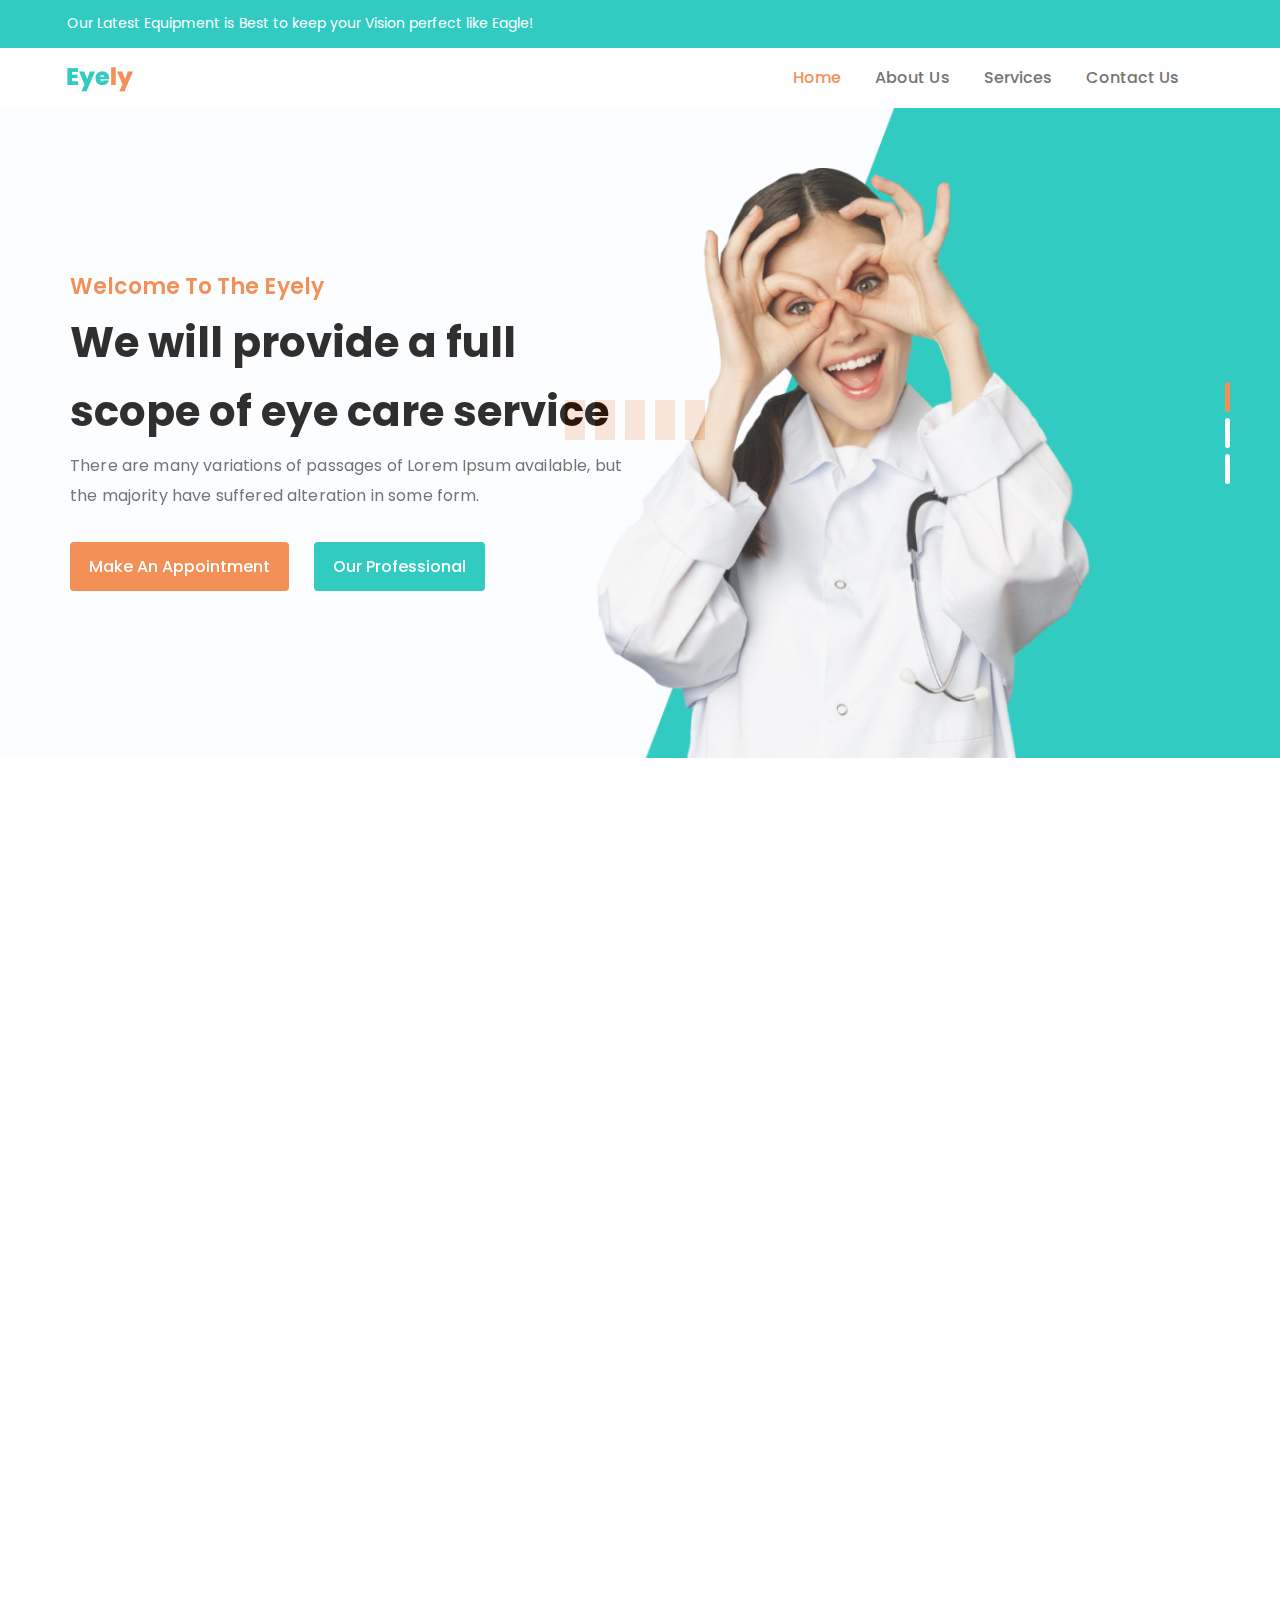
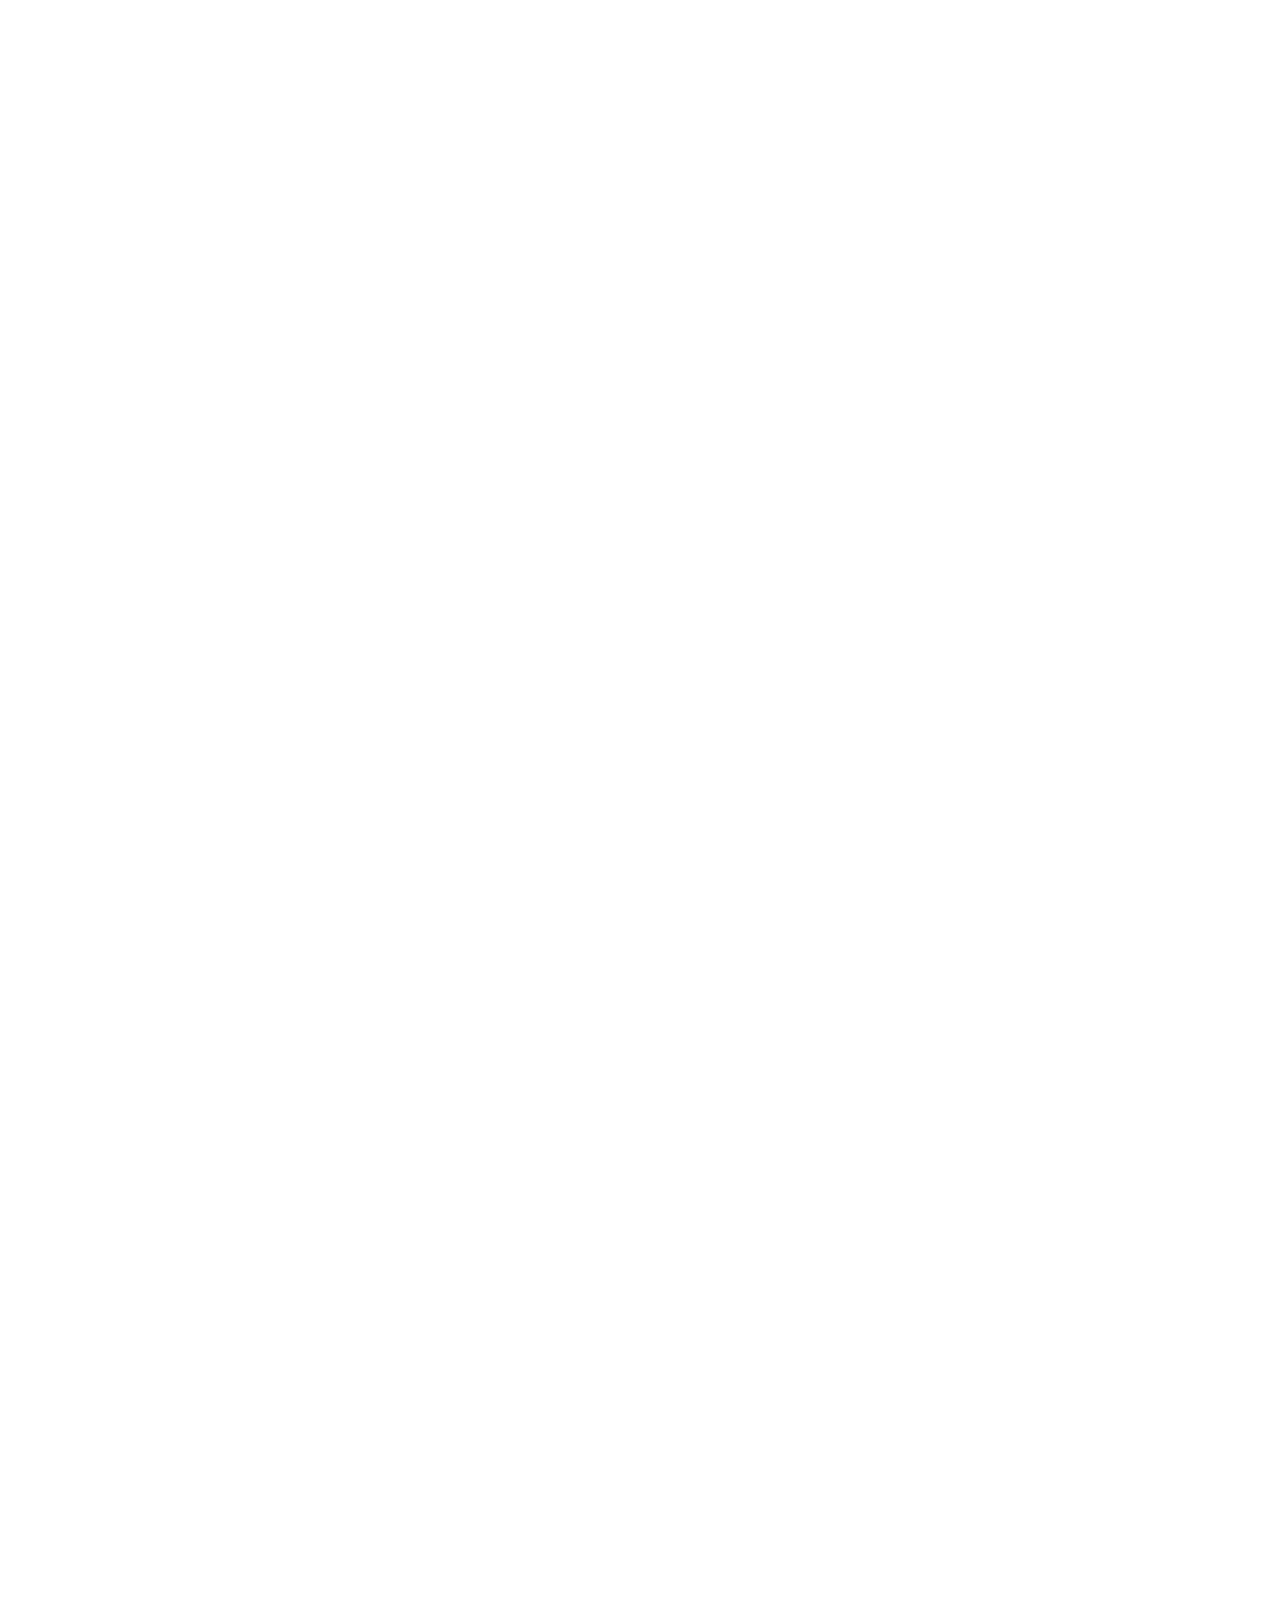
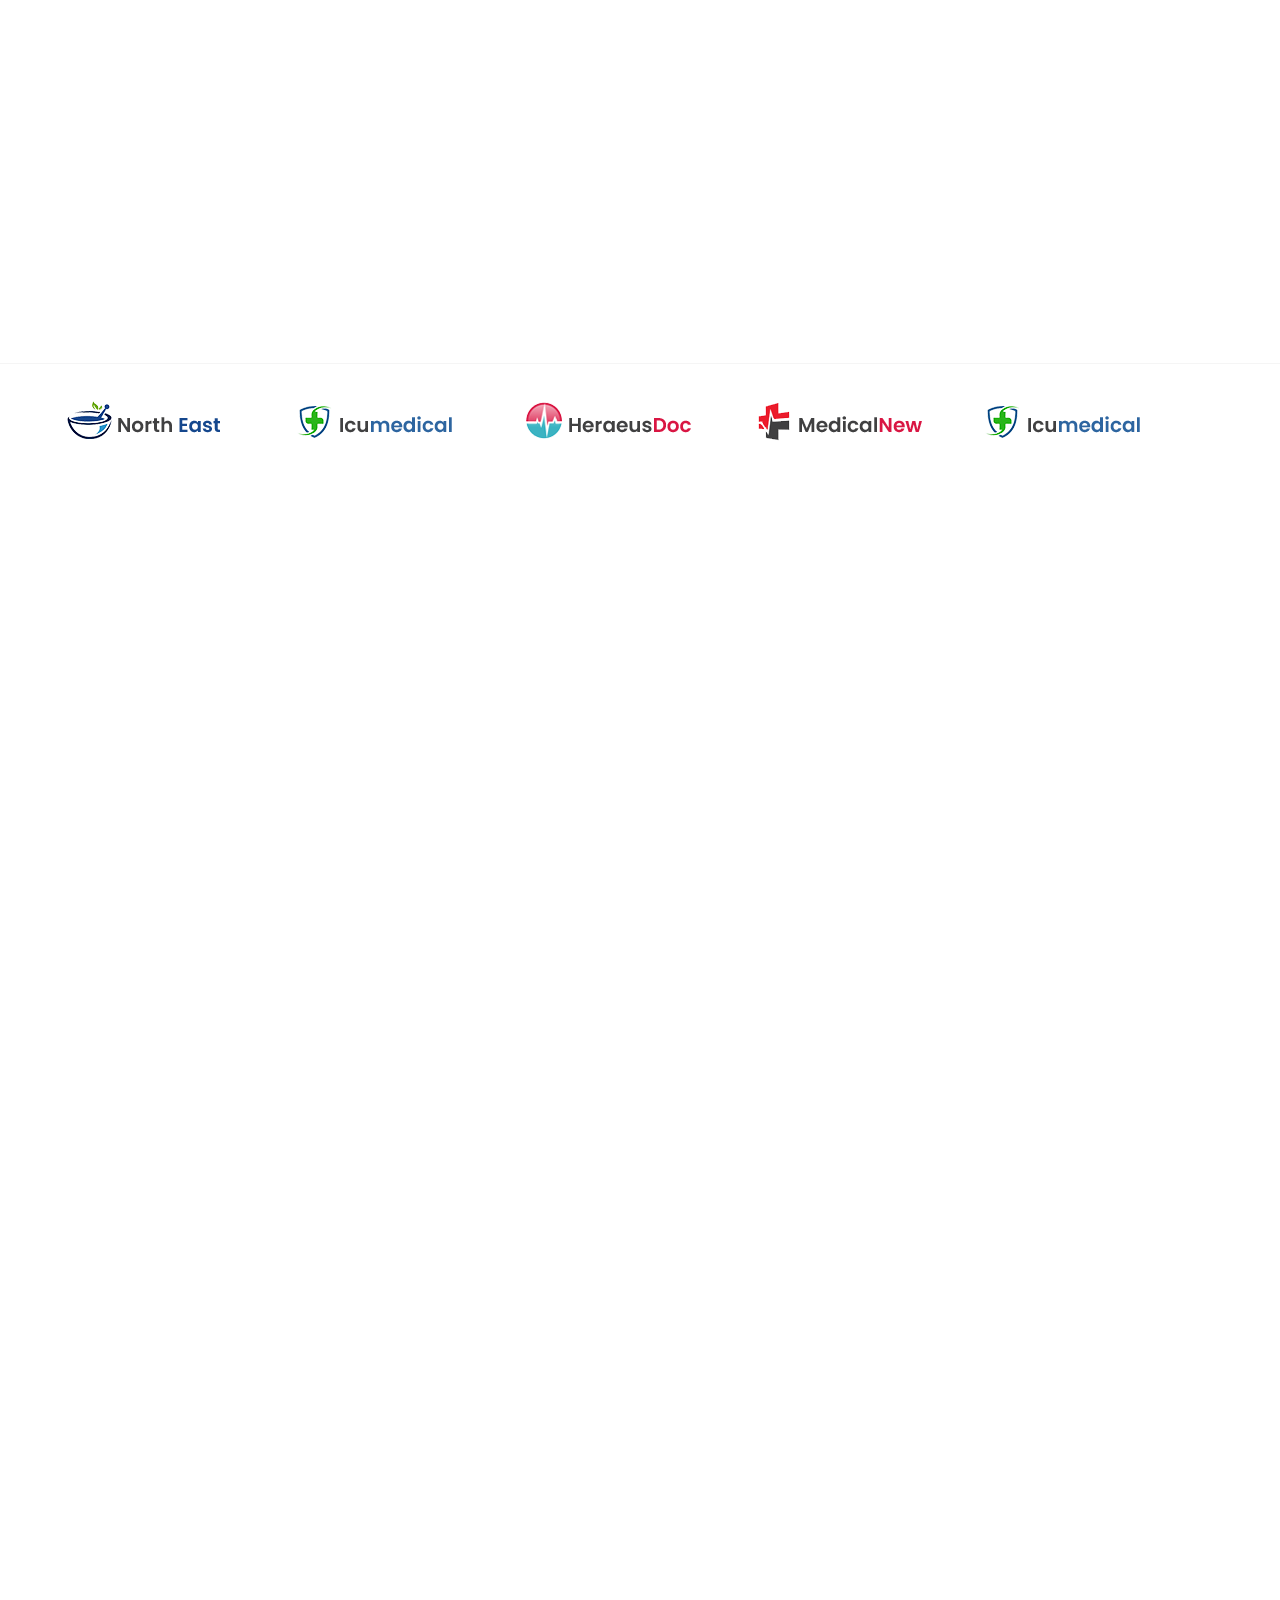
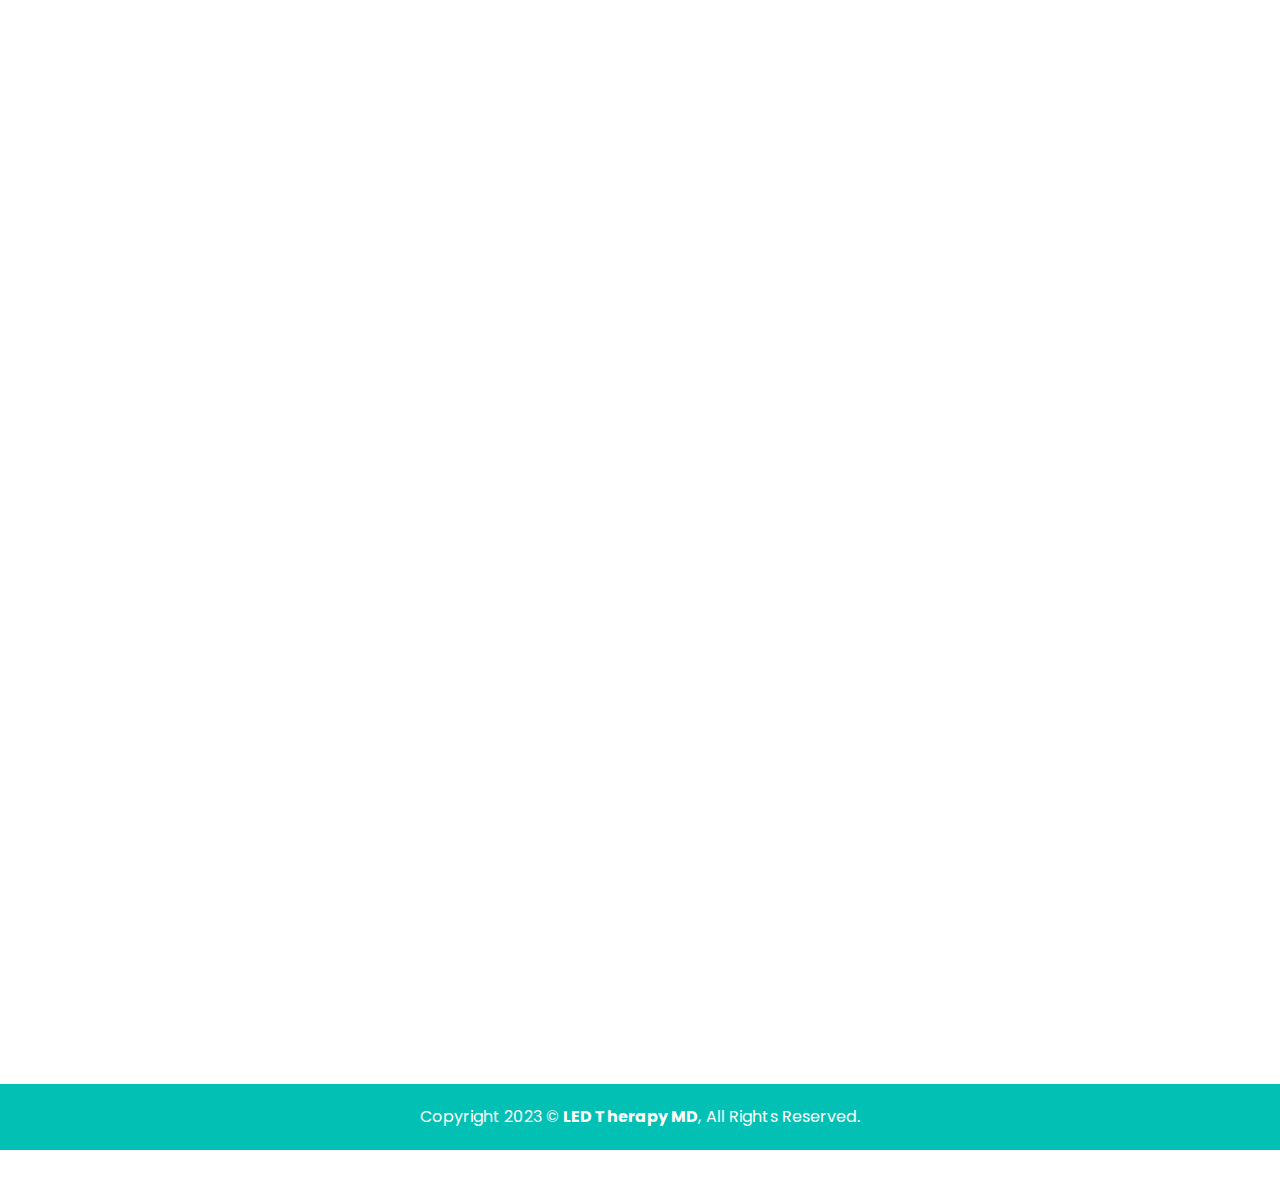
==== commit 71821ccb: "main" ====
--- a/index.html
+++ b/index.html
@@ -4,7 +4,7 @@
     <meta charset="UTF-8">
     <meta http-equiv="X-UA-Compatible" content="IE=edge">
     <meta name="viewport" content="width=device-width, initial-scale=1.0">
-    <link rel="icon" type="image/x-icon" href="http://eyely.bracesol.com/assets/images/eyely-favicon.png">
+    <link rel="icon" type="image/x-icon" href="/assets/images/eyely-favicon.png">
     <title>LED Therapy MD | Optometrist & Eyecare</title>
     <link href="assets/css/style.css" type="text/css" rel="stylesheet" media="all">
     <link href="assets/css/heo-slider.css" type="text/css" rel="stylesheet" media="all">
@@ -67,7 +67,7 @@
             <div class="row">
                 <div class="heo-nav-bar-main">
                     <nav class="navbar navbar-expand-lg ">
-                        <a class="navbar-brand " href="index.html"><img src="http://eyely.bracesol.com/assets/images/Eyely-logo.png" alt="all"></a>
+                        <a class="navbar-brand " href="index.html"><img src="/assets/images/Eyely-logo.png" alt="all"></a>
                         <button class="navbar-toggler" type="button" data-bs-toggle="collapse" data-bs-target="#navbarNavDropdown" aria-controls="navbarNavDropdown" aria-expanded="false" aria-label="Toggle navigation">
                             <span class="navbar-toggler-icon"><span class="iconify" data-icon="uim:bars"></span></span>
                         </button>
@@ -124,7 +124,7 @@
                             <div class="col-12">
                                 <div class="heo-header-img-main">
                                     <div class="heo-header-slide-img">
-                                        <img src="http://eyely.bracesol.com/http://eyely.bracesol.com/assets/images/hero-slide-3.png" alt="banner-image">
+                                        <img src="/assets/images/hero-slide-3.png" alt="banner-image">
                                     </div>
                                 </div>
                             </div>
@@ -148,7 +148,7 @@
                             <div class="col-12">
                                 <div class="heo-header-img-main">
                                     <div class="heo-header-slide-img">
-                                        <img src="http://eyely.bracesol.com/http://eyely.bracesol.com/assets/images/hero-slide-2.png" alt="banner-image">
+                                        <img src="/assets/images/hero-slide-2.png" alt="banner-image">
                                     </div>
                                 </div>
                             </div>
@@ -172,7 +172,7 @@
                             <div class="col-12">
                                 <div class="heo-header-img-main">
                                     <div class="heo-header-slide-img">
-                                        <img src="http://eyely.bracesol.com/http://eyely.bracesol.com/assets/images/hero-slide-1.png" alt="banner-image">
+                                        <img src="/assets/images/hero-slide-1.png" alt="banner-image">
                                     </div>
                                 </div>
                             </div>
@@ -205,9 +205,9 @@
                         <div class="heo-ecs-list" data-aos="fade-up">
                             <div class="heo-ecs-img">
                                 <div class="heo-ecs-banner-img">
-                                    <a href="services-detail.html"><img src="http://eyely.bracesol.com/http://eyely.bracesol.com/assets/images/ecs-1.png" alt="all"></a>
-                                </div>
-                                <div class="hec-ecs-img-icon heo-btn-primary"><img src="http://eyely.bracesol.com/assets/images/testing-glasses.svg" alt="all"></div>
+                                    <a href="services-detail.html"><img src="/assets/images/ecs-1.png" alt="all"></a>
+                                </div>
+                                <div class="hec-ecs-img-icon heo-btn-primary"><img src="/assets/images/testing-glasses.svg" alt="all"></div>
                             </div>
                             <div class="heo-ecs-text">
                                 <h4><a href="services-detail.html">Surgical Procedure</a></h4>
@@ -219,7 +219,7 @@
                                     </a>
                                 </div>
                             </div>
-                            <div class="heo-ecs-bottom-img"><img src="http://eyely.bracesol.com/http://eyely.bracesol.com/assets/images/ecs-2.png" alt="all"></div>
+                            <div class="heo-ecs-bottom-img"><img src="/assets/images/ecs-2.png" alt="all"></div>
                         </div>
                     </div>
 
@@ -227,9 +227,9 @@
                         <div class="heo-ecs-list" data-aos="fade-up">
                             <div class="heo-ecs-img">
                                 <div class="heo-ecs-banner-img">
-                                    <a href="services-detail.html"><img src="http://eyely.bracesol.com/http://eyely.bracesol.com/assets/images/ecs-3.png" alt="all"></a>
-                                </div>
-                                <div class="hec-ecs-img-icon  heo-btn-primary heo-btn-primary"><img src="http://eyely.bracesol.com/assets/images/eye1.svg" alt="all"></div>
+                                    <a href="services-detail.html"><img src="/assets/images/ecs-3.png" alt="all"></a>
+                                </div>
+                                <div class="hec-ecs-img-icon  heo-btn-primary heo-btn-primary"><img src="/assets/images/eye1.svg" alt="all"></div>
                             </div>
                             <div class="heo-ecs-text">
                                 <h4><a href="services-detail.html">Laser Lasik</a></h4>
@@ -241,16 +241,16 @@
                                     </a>
                                 </div>
                             </div>
-                            <div class="heo-ecs-bottom-img"><img src="http://eyely.bracesol.com/assets/images/ecs-muted-img-2.png" alt="all"></div>
+                            <div class="heo-ecs-bottom-img"><img src="/assets/images/ecs-muted-img-2.png" alt="all"></div>
                         </div>
                     </div>
                     <div class="col-lg-4 col-md-6 col-sm-6 col-12">
                         <div class="heo-ecs-list" data-aos="fade-up">
                             <div class="heo-ecs-img">
                                 <div class="heo-ecs-banner-img">
-                                    <a href="services-detail.html"><img src="http://eyely.bracesol.com/http://eyely.bracesol.com/assets/images/ecs-3.png" alt="all"></a>
-                                </div>
-                                <div class="hec-ecs-img-icon  heo-btn-primary"><img src="http://eyely.bracesol.com/assets/images/laser-surgery.svg" alt="all"></div>
+                                    <a href="services-detail.html"><img src="/assets/images/ecs-3.png" alt="all"></a>
+                                </div>
+                                <div class="hec-ecs-img-icon  heo-btn-primary"><img src="/assets/images/laser-surgery.svg" alt="all"></div>
                             </div>
                             <div class="heo-ecs-text">
                                 <h4> <a href="services-detail.html">Eye Therapy</a></h4>
@@ -262,16 +262,16 @@
                                     </a>
                                 </div>
                             </div>
-                            <div class="heo-ecs-bottom-img"><img src="http://eyely.bracesol.com/assets/images/ecs-muted-img-3.png" alt="all"></div>
+                            <div class="heo-ecs-bottom-img"><img src="/assets/images/ecs-muted-img-3.png" alt="all"></div>
                         </div>
                     </div>
                     <div class="col-lg-4 col-md-6 col-sm-6 col-12">
                         <div class="heo-ecs-list" data-aos="fade-up">
                             <div class="heo-ecs-img">
                                 <div class="heo-ecs-banner-img">
-                                    <a href="services-detail.html"><img src="http://eyely.bracesol.com/http://eyely.bracesol.com/assets/images/ecs-4.png" alt="all"></a>
-                                </div>
-                                <div class="hec-ecs-img-icon  heo-btn-primary"><img src="http://eyely.bracesol.com/assets/images/red-eyes.svg" alt="all"></div>
+                                    <a href="services-detail.html"><img src="/assets/images/ecs-4.png" alt="all"></a>
+                                </div>
+                                <div class="hec-ecs-img-icon  heo-btn-primary"><img src="/assets/images/red-eyes.svg" alt="all"></div>
                             </div>
                             <div class="heo-ecs-text">
 
@@ -285,16 +285,16 @@
                                     </a>
                                 </div>
                             </div>
-                            <div class="heo-ecs-bottom-img"><img src="http://eyely.bracesol.com/assets/images/ecs-muted-img-4.png" alt="all"></div>
+                            <div class="heo-ecs-bottom-img"><img src="/assets/images/ecs-muted-img-4.png" alt="all"></div>
                         </div>
                     </div>
                     <div class="col-lg-4 col-md-6 col-sm-6 col-12">
                         <div class="heo-ecs-list" data-aos="fade-up">
                             <div class="heo-ecs-img">
                                 <div class="heo-ecs-banner-img">
-                                    <a href="services-detail.html"><img src="http://eyely.bracesol.com/http://eyely.bracesol.com/assets/images/ecs-5.png" alt="all"></a>
-                                </div>
-                                <div class="hec-ecs-img-icon  heo-btn-primary"><img src="http://eyely.bracesol.com/assets/images/laser-surgery-1.svg" alt="all"></div>
+                                    <a href="services-detail.html"><img src="/assets/images/ecs-5.png" alt="all"></a>
+                                </div>
+                                <div class="hec-ecs-img-icon  heo-btn-primary"><img src="/assets/images/laser-surgery-1.svg" alt="all"></div>
                             </div>
                             <div class="heo-ecs-text">
 
@@ -308,16 +308,16 @@
                                     </a>
                                 </div>
                             </div>
-                            <div class="heo-ecs-bottom-img"><img src="http://eyely.bracesol.com/assets/images/ecs-muted-img-5.png" alt="all"></div>
+                            <div class="heo-ecs-bottom-img"><img src="/assets/images/ecs-muted-img-5.png" alt="all"></div>
                         </div>
                     </div>
                     <div class="col-lg-4 col-md-6 col-sm-6 col-12">
                         <div class="heo-ecs-list" data-aos="fade-up">
                             <div class="heo-ecs-img">
                                 <div class="heo-ecs-banner-img">
-                                    <a href="services-detail.html"><img src="http://eyely.bracesol.com/http://eyely.bracesol.com/assets/images/ecs-6.png" alt="all"></a>
-                                </div>
-                                <div class="hec-ecs-img-icon  heo-btn-primary"><img src="http://eyely.bracesol.com/assets/images/lens-holder-1.svg" alt="all"></div>
+                                    <a href="services-detail.html"><img src="/assets/images/ecs-6.png" alt="all"></a>
+                                </div>
+                                <div class="hec-ecs-img-icon  heo-btn-primary"><img src="/assets/images/lens-holder-1.svg" alt="all"></div>
                             </div>
                             <div class="heo-ecs-text">
 
@@ -331,7 +331,7 @@
                                     </a>
                                 </div>
                             </div>
-                            <div class="heo-ecs-bottom-img"><img src="http://eyely.bracesol.com/assets/images/ecs-muted-img-6.png" alt="all"></div>
+                            <div class="heo-ecs-bottom-img"><img src="/assets/images/ecs-muted-img-6.png" alt="all"></div>
                         </div>
                     </div>
 
@@ -348,7 +348,7 @@
                 <div class="row">
                     <div class="col-lg-6 col-md-6 col-sm-12 col-12">
                         <div class="heo-au-main-img" data-aos="fade-up">
-                            <img src="http://eyely.bracesol.com/http://eyely.bracesol.com/assets/images/about-us.png" alt="all">
+                            <img src="/assets/images/about-us.png" alt="all">
                             <div class="heo-au-exp-20">
                                 <p>20+
                                     <small>Years of
@@ -370,7 +370,7 @@
                             <div class="heo-au-acheivments" data-aos="fade-up">
                                 <div class="heo-au-ac-item">
                                     <div class="au-ac-icon">
-                                        <img src="http://eyely.bracesol.com/assets/images/medal.svg" alt="all">
+                                        <img src="/assets/images/medal.svg" alt="all">
                                     </div>
                                     <div class="au-ac-content">
                                         <h4>1248</h4>
@@ -379,7 +379,7 @@
                                 </div>
                                 <div class="heo-au-ac-item">
                                     <div class="au-ac-icon">
-                                        <img src="http://eyely.bracesol.com/assets/images/happiness.svg" alt="all">
+                                        <img src="/assets/images/happiness.svg" alt="all">
                                     </div>
                                     <div class="au-ac-content">
                                         <h4>2560</h4>
@@ -388,7 +388,7 @@
                                 </div>
                                 <div class="heo-au-ac-item">
                                     <div class="au-ac-icon">
-                                        <img src="http://eyely.bracesol.com/assets/images/like.svg" alt="all">
+                                        <img src="/assets/images/like.svg" alt="all">
                                     </div>
                                     <div class="au-ac-content">
                                         <h4>99.9%</h4>
@@ -400,7 +400,7 @@
                                 <a href="about-us.html">
                                     <div class="heo-au-play-bg">
                                         <p class="heo-au-play">
-                                            <img src="http://eyely.bracesol.com/assets/images/play.svg" alt="play">
+                                            <img src="/assets/images/play.svg" alt="play">
                                         </p>
                                     </div>
                                     <h6>Watch Demo</h6>
@@ -434,7 +434,7 @@
                                     <p>Lorem Ipsum simply dummy text of the printing and typesetting industry.</p>
                                 </div>
                             </div>
-                            <div class="heo-hiw-bottom-img"><img src="http://eyely.bracesol.com/assets/images/step-01.svg" alt="all"></div>
+                            <div class="heo-hiw-bottom-img"><img src="/assets/images/step-01.svg" alt="all"></div>
                         </div>
                     </div>
                     <div class="col-lg-4 col-md-6 col-sm-12 col-12">
@@ -446,7 +446,7 @@
                                     <p>Lorem Ipsum simply dummy text of the printing and typesetting industry.</p>
                                 </div>
                             </div>
-                            <div class="heo-hiw-bottom-img"><img src="http://eyely.bracesol.com/assets/images/step-02.svg" alt="all"></div>
+                            <div class="heo-hiw-bottom-img"><img src="/assets/images/step-02.svg" alt="all"></div>
                         </div>
                     </div>
                     <div class="col-lg-4 col-md-6 col-sm-12 col-12">
@@ -458,7 +458,7 @@
                                     <p>Lorem Ipsum simply dummy text of the printing and typesetting industry.</p>
                                 </div>
                             </div>
-                            <div class="heo-hiw-bottom-img"><img src="http://eyely.bracesol.com/assets/images/step-03.svg" alt="all"></div>
+                            <div class="heo-hiw-bottom-img"><img src="/assets/images/step-03.svg" alt="all"></div>
                         </div>
                     </div>
                 </div>
@@ -476,15 +476,15 @@
                     <!-- Additional required wrapper -->
                     <div class="swiper-wrapper">
                         <!-- Slides -->
-                        <div class="swiper-slide"><img src="http://eyely.bracesol.com/http://eyely.bracesol.com/assets/images/brand-1.png" alt="all">
-                        </div>
-                        <div class="swiper-slide"><img src="http://eyely.bracesol.com/http://eyely.bracesol.com/assets/images/brand-6.png" alt="all">
-                        </div>
-                        <div class="swiper-slide"><img src="http://eyely.bracesol.com/http://eyely.bracesol.com/assets/images/brand-4.png" alt="all">
-                        </div>
-                        <div class="swiper-slide"><img src="http://eyely.bracesol.com/http://eyely.bracesol.com/assets/images/brand-5.png" alt="all">
-                        </div>
-                        <div class="swiper-slide"><img src="http://eyely.bracesol.com/http://eyely.bracesol.com/assets/images/brand-6.png" alt="all">
+                        <div class="swiper-slide"><img src="/assets/images/brand-1.png" alt="all">
+                        </div>
+                        <div class="swiper-slide"><img src="/assets/images/brand-6.png" alt="all">
+                        </div>
+                        <div class="swiper-slide"><img src="/assets/images/brand-4.png" alt="all">
+                        </div>
+                        <div class="swiper-slide"><img src="/assets/images/brand-5.png" alt="all">
+                        </div>
+                        <div class="swiper-slide"><img src="/assets/images/brand-6.png" alt="all">
                         </div>
                     </div>
                     <!-- If we need navigation buttons -->
@@ -509,7 +509,7 @@
                     <div class="col-lg-4 col-md-6 col-sm-6">
                         <div class="heo-best-team-dr">
                             <div class="heo-bt-img">
-                                <img src="http://eyely.bracesol.com/assets/images/daniel.png" alt="Dr">
+                                <img src="/assets/images/daniel.png" alt="Dr">
                             </div>
                             <div class="heo-bt-detail">
                                 <div class="heo-bt-share">
@@ -533,7 +533,7 @@
                     <div class="col-lg-4 col-md-6 col-sm-6">
                         <div class="heo-best-team-dr">
                             <div class="heo-bt-img">
-                                <img src="http://eyely.bracesol.com/assets/images/rachel.png" alt="Dr">
+                                <img src="/assets/images/rachel.png" alt="Dr">
                             </div>
                             <div class="heo-bt-detail">
                                 <div class="heo-bt-share">
@@ -556,7 +556,7 @@
                     <div class="col-lg-4 col-md-6 col-sm-6">
                         <div class="heo-best-team-dr">
                             <div class="heo-bt-img">
-                                <img src="http://eyely.bracesol.com/assets/images/tom-will.png" alt="Dr">
+                                <img src="/assets/images/tom-will.png" alt="Dr">
                             </div>
                             <div class="heo-bt-detail">
                                 <div class="heo-bt-share">
@@ -580,7 +580,7 @@
                     <div class="col-lg-4 col-md-6 col-sm-6">
                         <div class="heo-best-team-dr">
                             <div class="heo-bt-img">
-                                <img src="http://eyely.bracesol.com/assets/images/mis-jonne.png" alt="Dr">
+                                <img src="/assets/images/mis-jonne.png" alt="Dr">
                             </div>
                             <div class="heo-bt-detail">
                                 <div class="heo-bt-share">
@@ -603,7 +603,7 @@
                     <div class="col-lg-4 col-md-6 col-sm-6">
                         <div class="heo-best-team-dr">
                             <div class="heo-bt-img">
-                                <img src="http://eyely.bracesol.com/assets/images/jhon-beter.png" alt="Dr">
+                                <img src="/assets/images/jhon-beter.png" alt="Dr">
                             </div>
                             <div class="heo-bt-detail">
                                 <div class="heo-bt-share">
@@ -627,7 +627,7 @@
                     <div class="col-lg-4 col-md-6 col-sm-6">
                         <div class="heo-best-team-dr">
                             <div class="heo-bt-img">
-                                <img src="http://eyely.bracesol.com/assets/images/berry.png" alt="Dr">
+                                <img src="/assets/images/berry.png" alt="Dr">
                             </div>
                             <div class="heo-bt-detail">
                                 <div class="heo-bt-share">
@@ -677,7 +677,7 @@
                                     <!-- Slides -->
                                     <div class="swiper-slide">
                                         <div class="heo-cilent-fb-inner">
-                                            <div class="heo-client-fb-img"><img src="http://eyely.bracesol.com/http://eyely.bracesol.com/assets/images/Ellipse-1977.png" alt="all"></div>
+                                            <div class="heo-client-fb-img"><img src="/assets/images/Ellipse-1977.png" alt="all"></div>
                                             <div class="client-fb-name">
                                                 <h5>Isabel jhon</h5>
                                                 <h6>Manager</h6>
@@ -692,7 +692,7 @@
                                     </div>
                                     <div class="swiper-slide">
                                         <div class="heo-cilent-fb-inner">
-                                            <div class="heo-client-fb-img"><img src="http://eyely.bracesol.com/http://eyely.bracesol.com/assets/images/client-img.png" alt="all"></div>
+                                            <div class="heo-client-fb-img"><img src="/assets/images/client-img.png" alt="all"></div>
                                             <div class="client-fb-name">
                                                 <h5>Marley</h5>
                                                 <h6>Coordinator</h6>
@@ -707,7 +707,7 @@
                                     </div>
                                     <div class="swiper-slide">
                                         <div class="heo-cilent-fb-inner">
-                                            <div class="heo-client-fb-img"><img src="http://eyely.bracesol.com/http://eyely.bracesol.com/assets/images/warren.png" alt="all"></div>
+                                            <div class="heo-client-fb-img"><img src="/assets/images/warren.png" alt="all"></div>
                                             <div class="client-fb-name">
                                                 <h4>Warren</h4>
                                                 <h6>Director</h6>
@@ -787,7 +787,7 @@
                     <div class="col-lg-6 col-md-12 col-sm-12 col-12">
                         <div class="heo-am-booknow" data-aos="fade-up">
                             <div class="heo-book-am-icon">
-                                <img src="http://eyely.bracesol.com/assets/images/clock.svg" alt="clock">
+                                <img src="/assets/images/clock.svg" alt="clock">
                             </div>
                             <h2>Working Hours</h2>
                             <p>Donec quam felis, ultricies nec, pellentesque eu, pretium quis, sem. Nulla consequat massa quis enim. Donec pede justo, fringilla vel, aliquet nec, vulputate eget, arcu.
@@ -838,7 +838,7 @@
                     <div class="col-lg-6 col-md-12 col-sm-12 col-12">
                         <div class="heo-blog-slider">
                             <div class="heo-blog-inner">
-                                <div class="heo-blog-img"><img src="http://eyely.bracesol.com/assets/images/Rectangle-1742.png" alt="all"></div>
+                                <div class="heo-blog-img"><img src="/assets/images/Rectangle-1742.png" alt="all"></div>
                                 <div class="heo-blog-text">
                                     <div class="blog-cap">
                                         <h5>Can Frame & Glasses Work Better Than Lense?</h5>
@@ -863,7 +863,7 @@
                     <div class="col-lg-6 col-md-12 col-sm-12 col-12">
                         <div class="heo-blog-slider">
                             <div class="heo-blog-inner">
-                                <div class="heo-blog-img"><img src="http://eyely.bracesol.com/assets/images/blog-dr-img.png" alt="all"></div>
+                                <div class="heo-blog-img"><img src="/assets/images/blog-dr-img.png" alt="all"></div>
                                 <div class="heo-blog-text">
                                     <div class="blog-cap">
                                         <h5>Can Frame & Glasses Work Better Than Lense?</h5>
@@ -886,7 +886,7 @@
                     <div class="col-lg-6 col-md-12 col-sm-12 col-12">
                         <div class="heo-blog-slider">
                             <div class="heo-blog-inner">
-                                <div class="heo-blog-img"><img src="http://eyely.bracesol.com/assets/images/Rectangle-173.png" alt="all"></div>
+                                <div class="heo-blog-img"><img src="/assets/images/Rectangle-173.png" alt="all"></div>
                                 <div class="heo-blog-text">
                                     <div class="blog-cap">
                                         <h5>Can Frame & Glasses Work Better Than Lense?</h5>
@@ -909,7 +909,7 @@
                     <div class="col-lg-6 col-md-12 col-sm-12 col-12">
                         <div class="heo-blog-slider">
                             <div class="heo-blog-inner">
-                                <div class="heo-blog-img"><img src="http://eyely.bracesol.com/assets/images/Rectangle-17.png" alt="all"></div>
+                                <div class="heo-blog-img"><img src="/assets/images/Rectangle-17.png" alt="all"></div>
                                 <div class="heo-blog-text">
                                     <div class="blog-cap">
                                         <h5>Can Frame & Glasses Work Better Than Lense?</h5>
@@ -969,7 +969,7 @@
                         <div class="col-lg-4 col-md-4 col-sm-12 col-12">
                             <div class="heo-footer-information">
                                 <div class="heo-footer-log-head">
-                                    <div class="heo-footer-logo" data-aos="fade-up"><img src="http://eyely.bracesol.com/assets/images/Eyely-logo.png" alt="all"></div>
+                                    <div class="heo-footer-logo" data-aos="fade-up"><img src="/assets/images/Eyely-logo.png" alt="all"></div>
                                     <p data-aos="fade-up">Nam quam nunc, blandit vel, luctus pulvinar, hendrerit id, lorem. Maecenas nec odio et ante tincidunt tempus. Donec vitae sapien ut libero venenatis faucibus.Etiam sit amet </p>
                                 </div>
 
@@ -1007,57 +1007,57 @@
                                 <div class="row" data-aos="fade-up">
                                     <div class="col-xl-3 col-lg-4 col-md-6 col-sm-4 col-3">
                                         <div class="heo-best-gallery-img">
-                                            <a data-fancybox="ftr-gallery" data-src="http://eyely.bracesol.com/assets/images/Rectangle-1640.png">
-                                                <img src="http://eyely.bracesol.com/assets/images/Rectangle-1640.png" class="heo-blog-img-responsive" alt="Trail">
+                                            <a data-fancybox="ftr-gallery" data-src="/assets/images/Rectangle-1640.png">
+                                                <img src="/assets/images/Rectangle-1640.png" class="heo-blog-img-responsive" alt="Trail">
                                             </a>
                                         </div>
                                     </div>
                                     <div class="col-xl-3 col-lg-4 col-md-6 col-sm-4 col-3">
                                         <div class="heo-best-gallery-img">
-                                            <a data-fancybox="ftr-gallery" data-src="http://eyely.bracesol.com/assets/images/Rectangle-1641.png">
-                                                <img src="http://eyely.bracesol.com/assets/images/Rectangle-1641.png" class="heo-blog-img-responsive" alt="Trail">
+                                            <a data-fancybox="ftr-gallery" data-src="/assets/images/Rectangle-1641.png">
+                                                <img src="/assets/images/Rectangle-1641.png" class="heo-blog-img-responsive" alt="Trail">
                                             </a>
                                         </div>
                                     </div>
                                     <div class="col-xl-3 col-lg-4 col-md-6 col-sm-4 col-3">
                                         <div class="heo-best-gallery-img">
-                                            <a data-fancybox="ftr-gallery" data-src="http://eyely.bracesol.com/assets/images/Rectangle-1642.png">
-                                                <img src="http://eyely.bracesol.com/assets/images/Rectangle-1642.png" class="heo-blog-img-responsive" alt="Trail">
+                                            <a data-fancybox="ftr-gallery" data-src="/assets/images/Rectangle-1642.png">
+                                                <img src="/assets/images/Rectangle-1642.png" class="heo-blog-img-responsive" alt="Trail">
                                             </a>
                                         </div>
                                     </div>
                                     <div class="col-xl-3 col-lg-4 col-md-6 col-sm-4 col-3">
                                         <div class="heo-best-gallery-img">
-                                            <a data-fancybox="ftr-gallery" data-src="http://eyely.bracesol.com/assets/images/Rectangle-1643.png">
-                                                <img src="http://eyely.bracesol.com/assets/images/Rectangle-1643.png" class="heo-blog-img-responsive" alt="Trail">
+                                            <a data-fancybox="ftr-gallery" data-src="/assets/images/Rectangle-1643.png">
+                                                <img src="/assets/images/Rectangle-1643.png" class="heo-blog-img-responsive" alt="Trail">
                                             </a>
                                         </div>
                                     </div>
                                     <div class="col-xl-3 col-lg-4 col-md-6 col-sm-4 col-3">
                                         <div class="heo-best-gallery-img">
-                                            <a data-fancybox="ftr-gallery" data-src="http://eyely.bracesol.com/assets/images/Rectangle-1644.png">
-                                                <img src="http://eyely.bracesol.com/assets/images/Rectangle-1644.png" class="heo-blog-img-responsive" alt="Trail">
+                                            <a data-fancybox="ftr-gallery" data-src="/assets/images/Rectangle-1644.png">
+                                                <img src="/assets/images/Rectangle-1644.png" class="heo-blog-img-responsive" alt="Trail">
                                             </a>
                                         </div>
                                     </div>
                                     <div class="col-xl-3 col-lg-4 col-md-6 col-sm-4 col-3">
                                         <div class="heo-best-gallery-img">
-                                            <a data-fancybox="ftr-gallery" data-src="http://eyely.bracesol.com/assets/images/Rectangle-1645.png">
-                                                <img src="http://eyely.bracesol.com/assets/images/Rectangle-1645.png" class="heo-blog-img-responsive" alt="Trail">
+                                            <a data-fancybox="ftr-gallery" data-src="/assets/images/Rectangle-1645.png">
+                                                <img src="/assets/images/Rectangle-1645.png" class="heo-blog-img-responsive" alt="Trail">
                                             </a>
                                         </div>
                                     </div>
                                     <div class="col-xl-3 col-lg-4 col-md-6 col-sm-4 col-3">
                                         <div class="heo-best-gallery-img">
-                                            <a data-fancybox="ftr-gallery" data-src="http://eyely.bracesol.com/assets/images/Rectangle-1646.png">
-                                                <img src="http://eyely.bracesol.com/assets/images/Rectangle-1646.png" class="heo-blog-img-responsive" alt="Trail">
+                                            <a data-fancybox="ftr-gallery" data-src="/assets/images/Rectangle-1646.png">
+                                                <img src="/assets/images/Rectangle-1646.png" class="heo-blog-img-responsive" alt="Trail">
                                             </a>
                                         </div>
                                     </div>
                                     <div class="col-xl-3 col-lg-4 col-md-6 col-sm-4 col-3">
                                         <div class="heo-best-gallery-img">
-                                            <a data-fancybox="ftr-gallery" data-src="http://eyely.bracesol.com/assets/images/Rectangle-1647.png">
-                                                <img src="http://eyely.bracesol.com/assets/images/Rectangle-1647.png" class="heo-blog-img-responsive" alt="Trail">
+                                            <a data-fancybox="ftr-gallery" data-src="/assets/images/Rectangle-1647.png">
+                                                <img src="/assets/images/Rectangle-1647.png" class="heo-blog-img-responsive" alt="Trail">
                                             </a>
                                         </div>
                                     </div>
